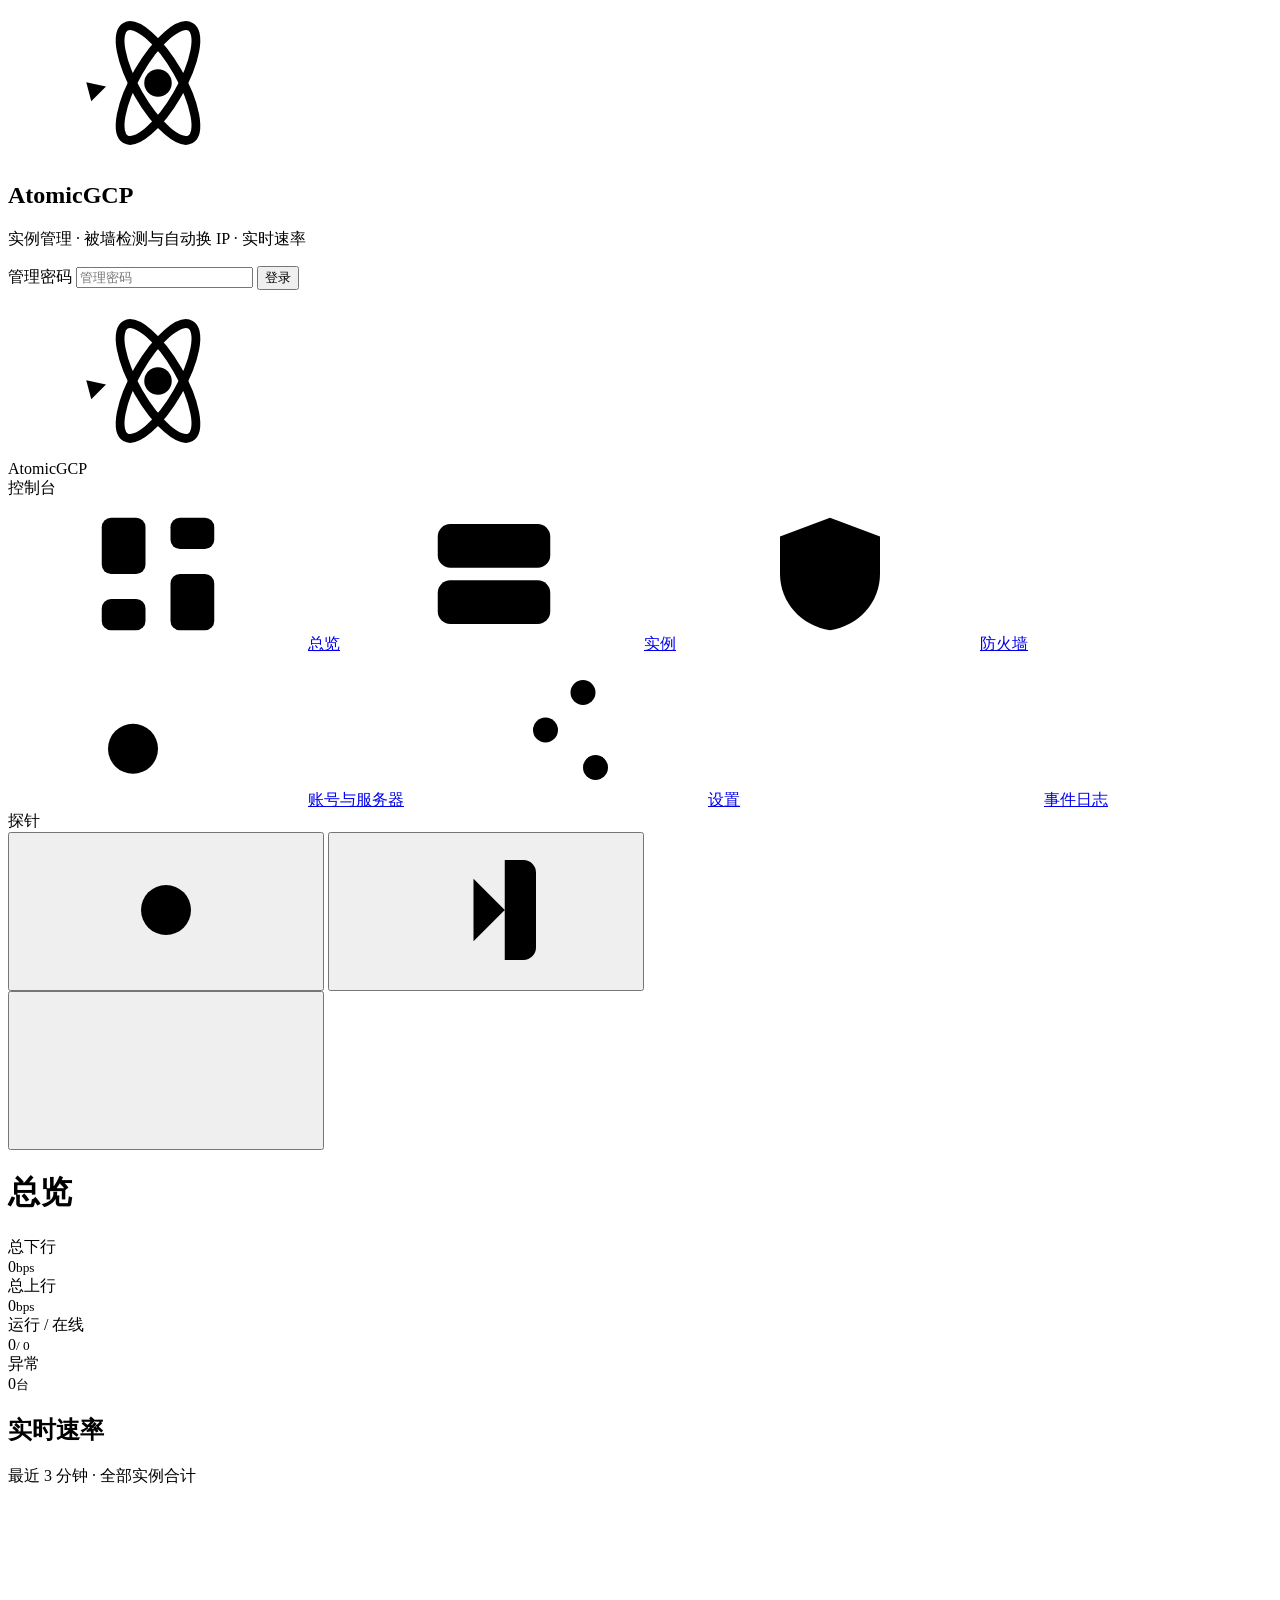
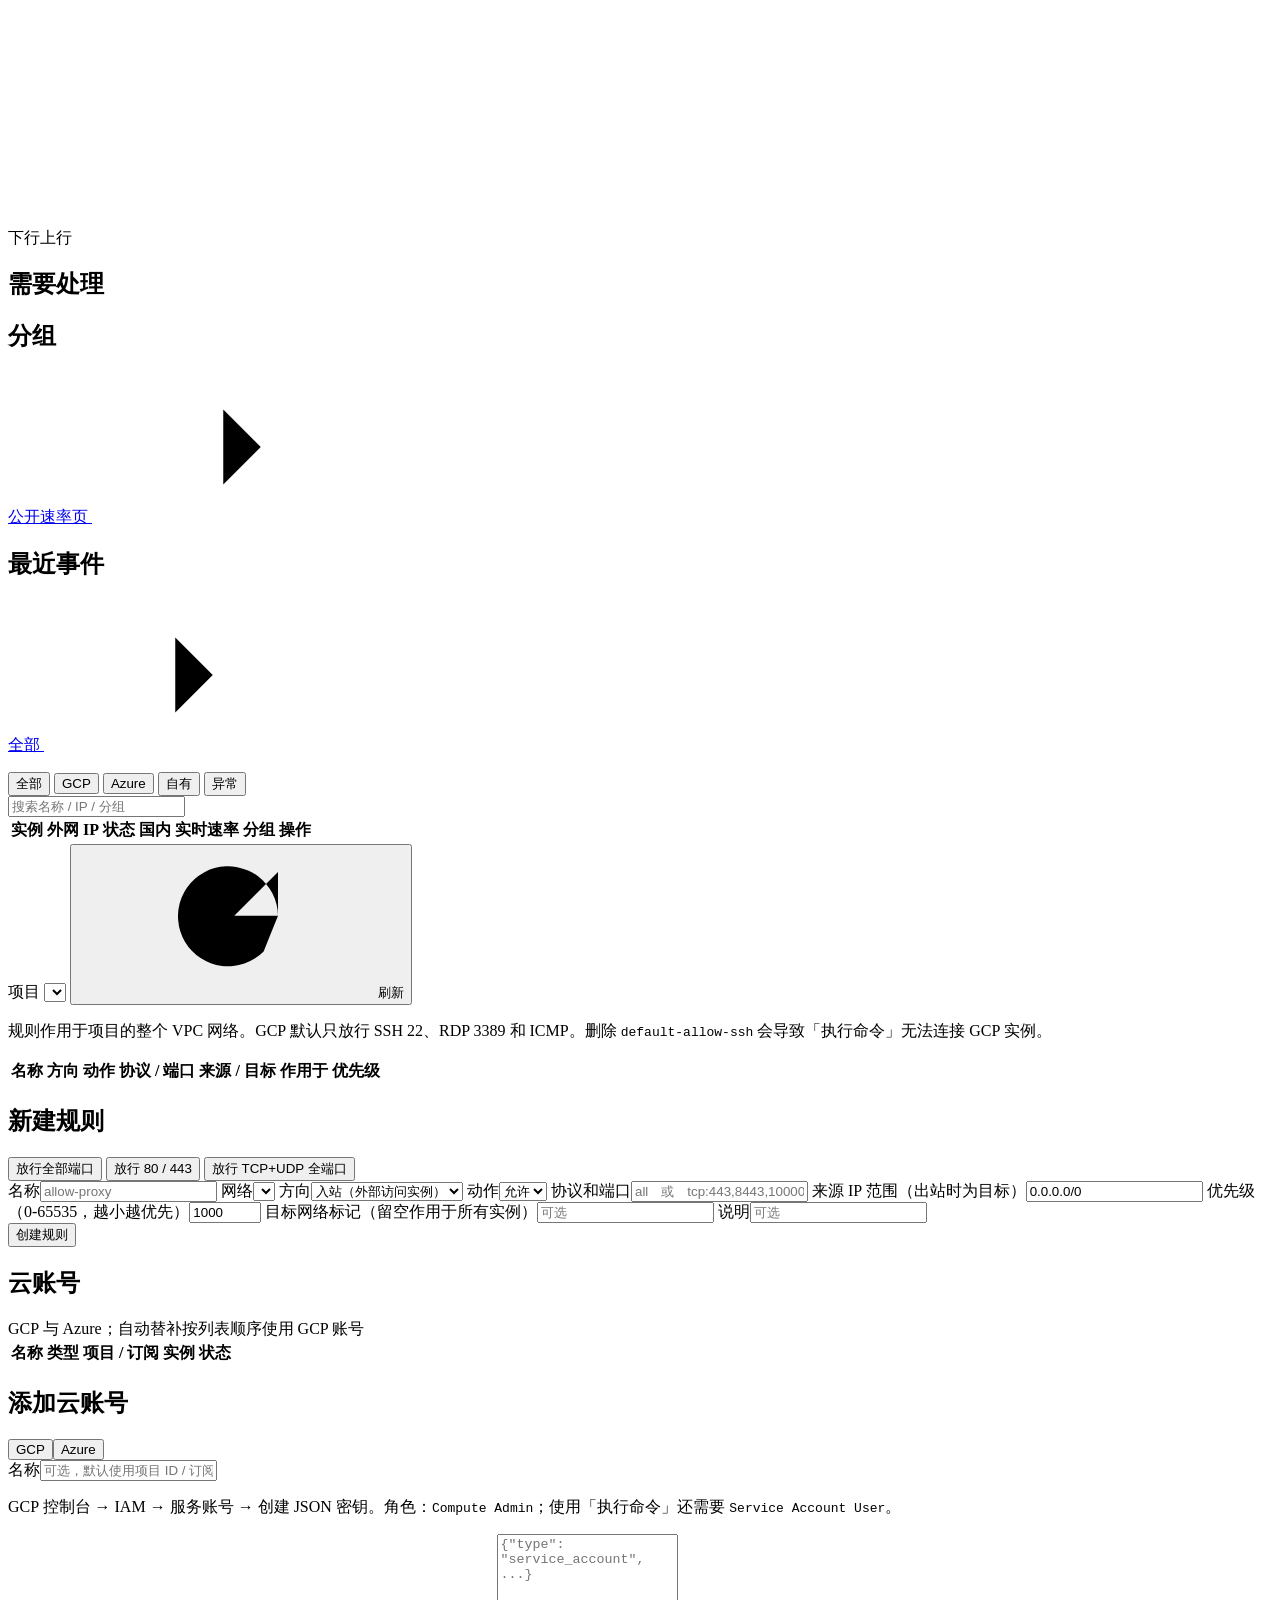
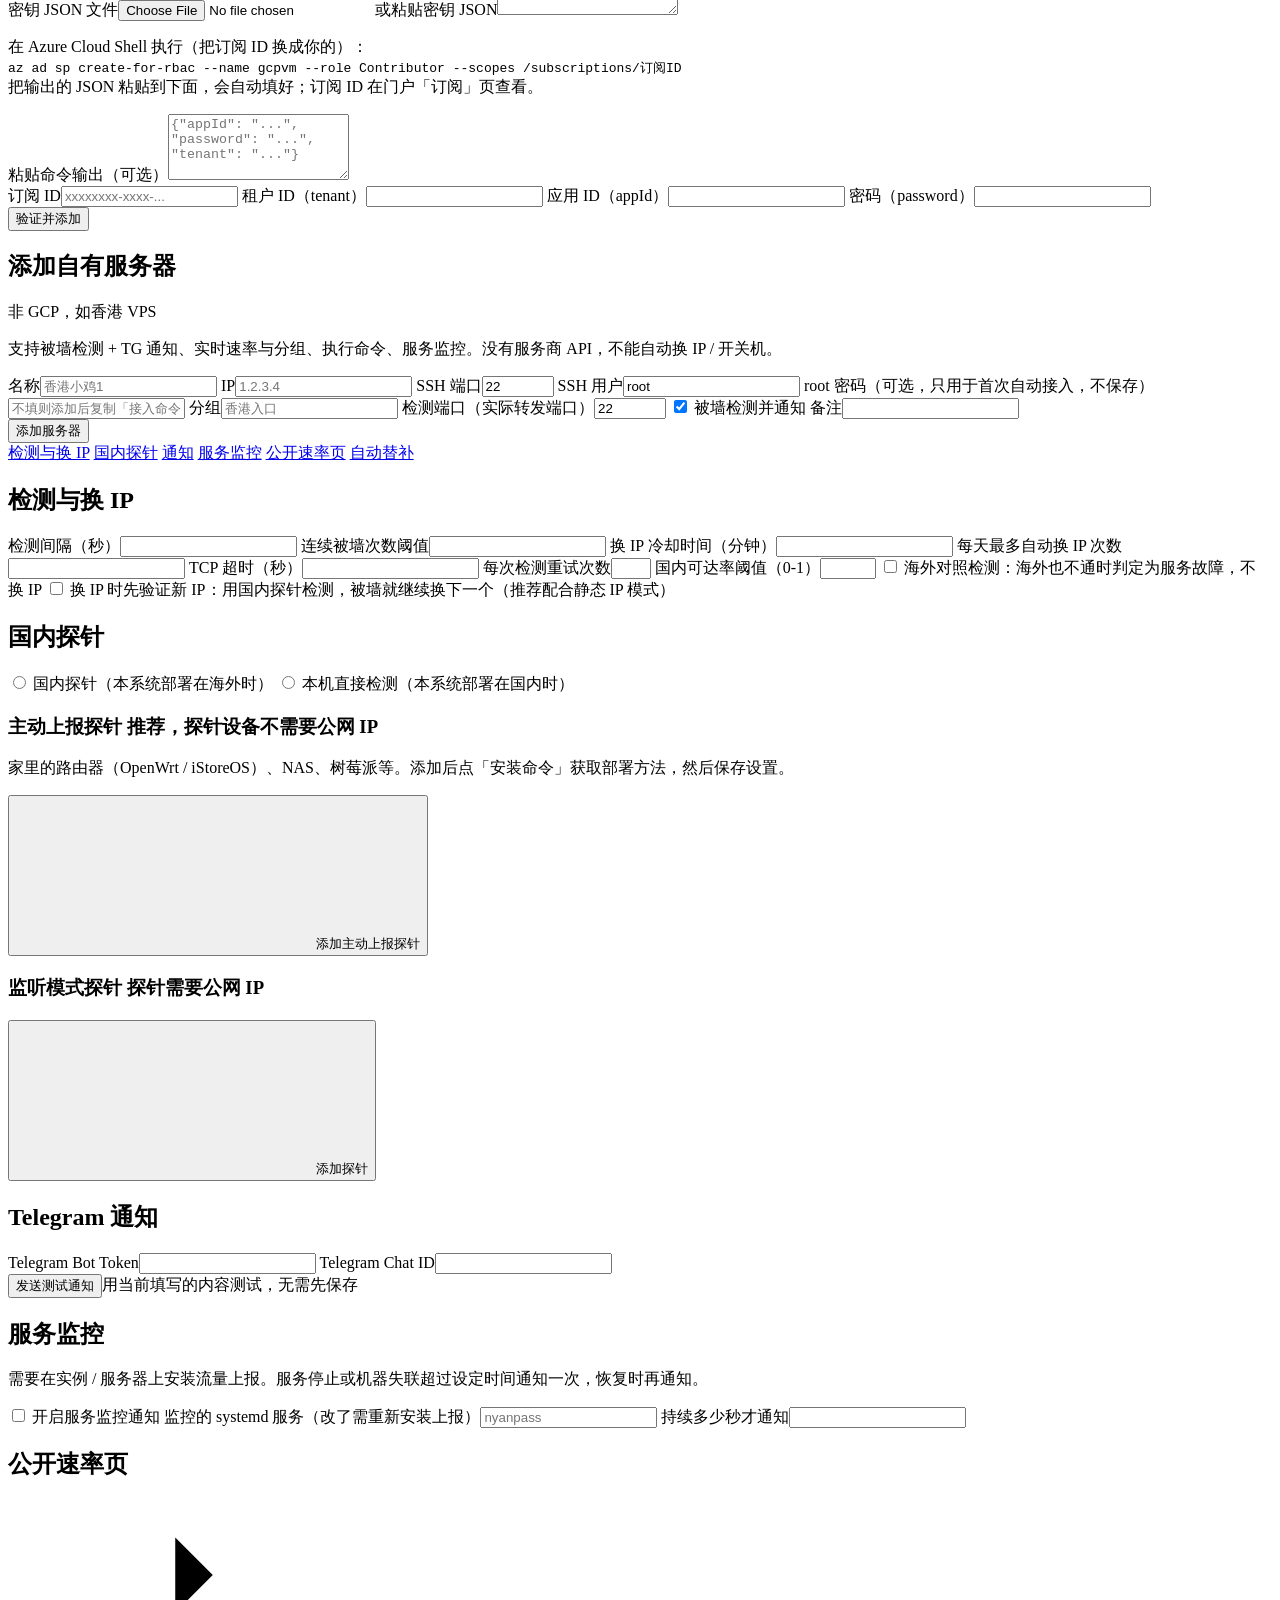
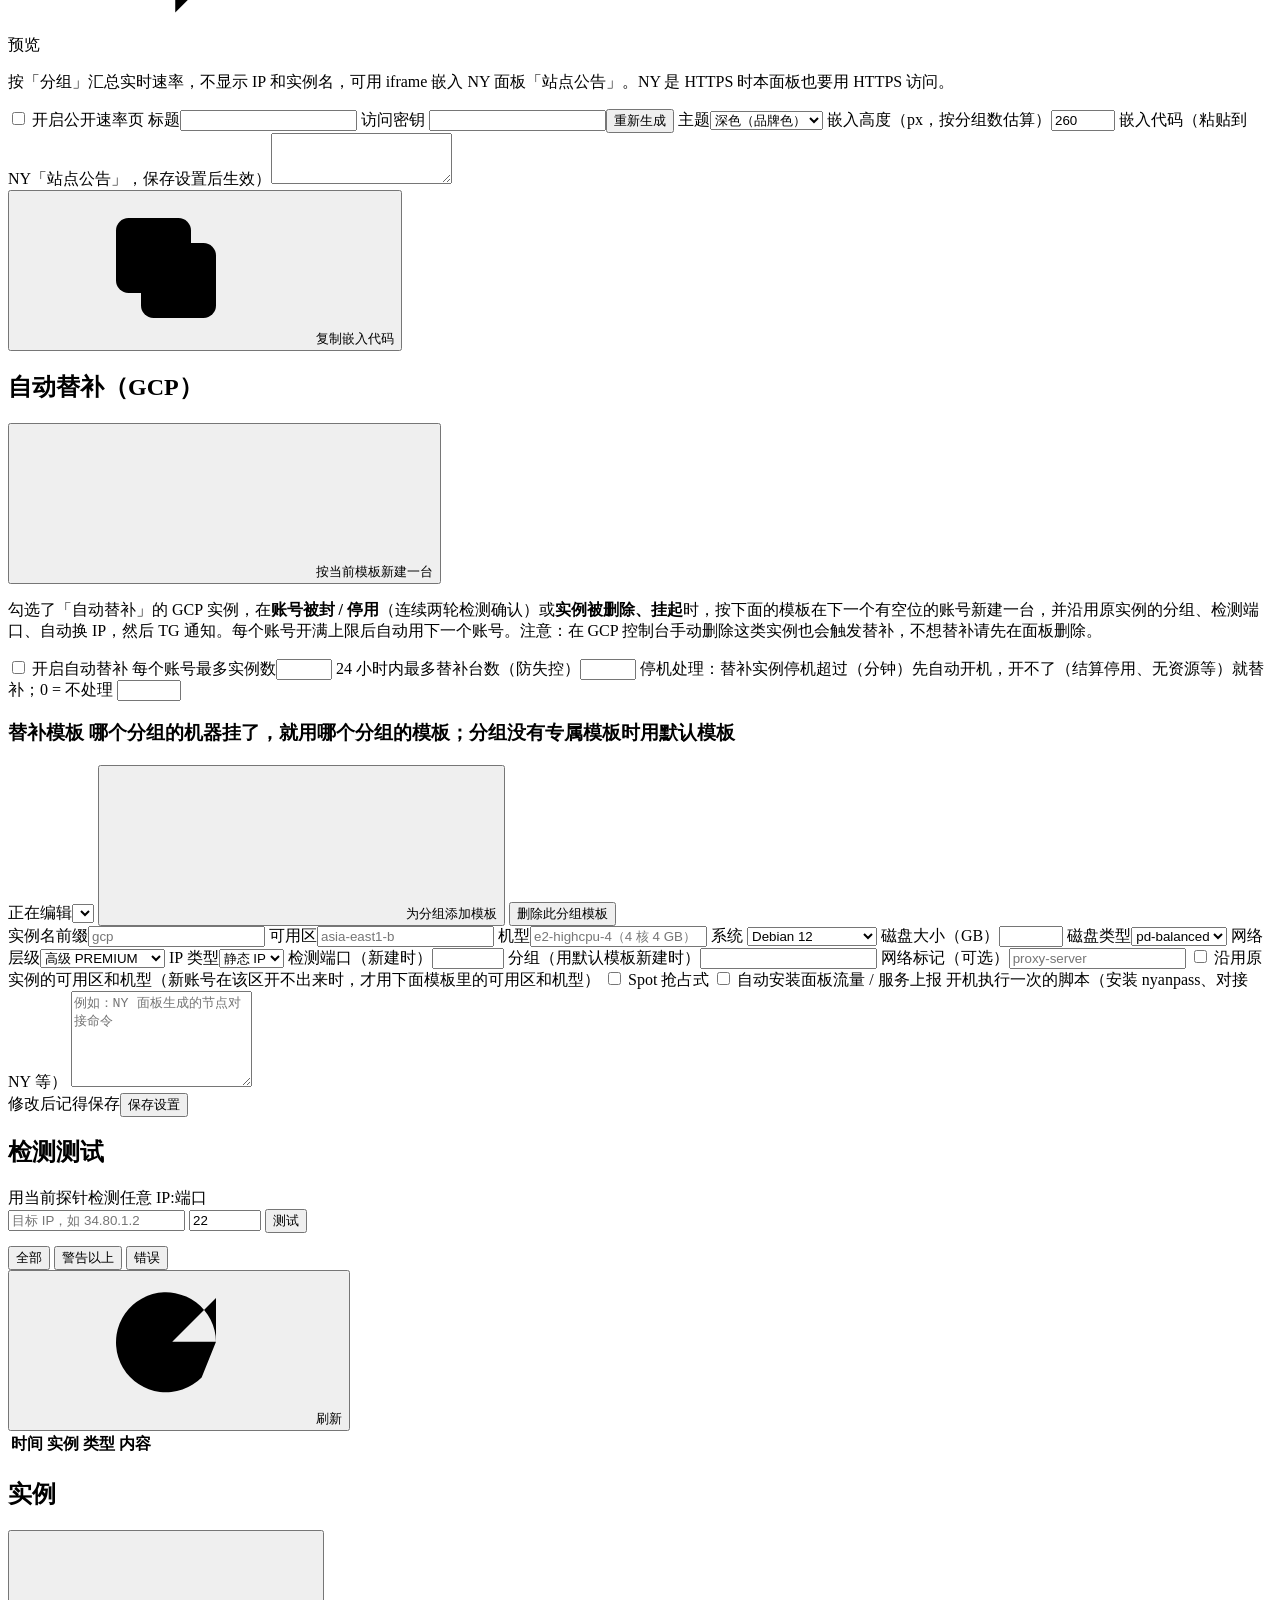
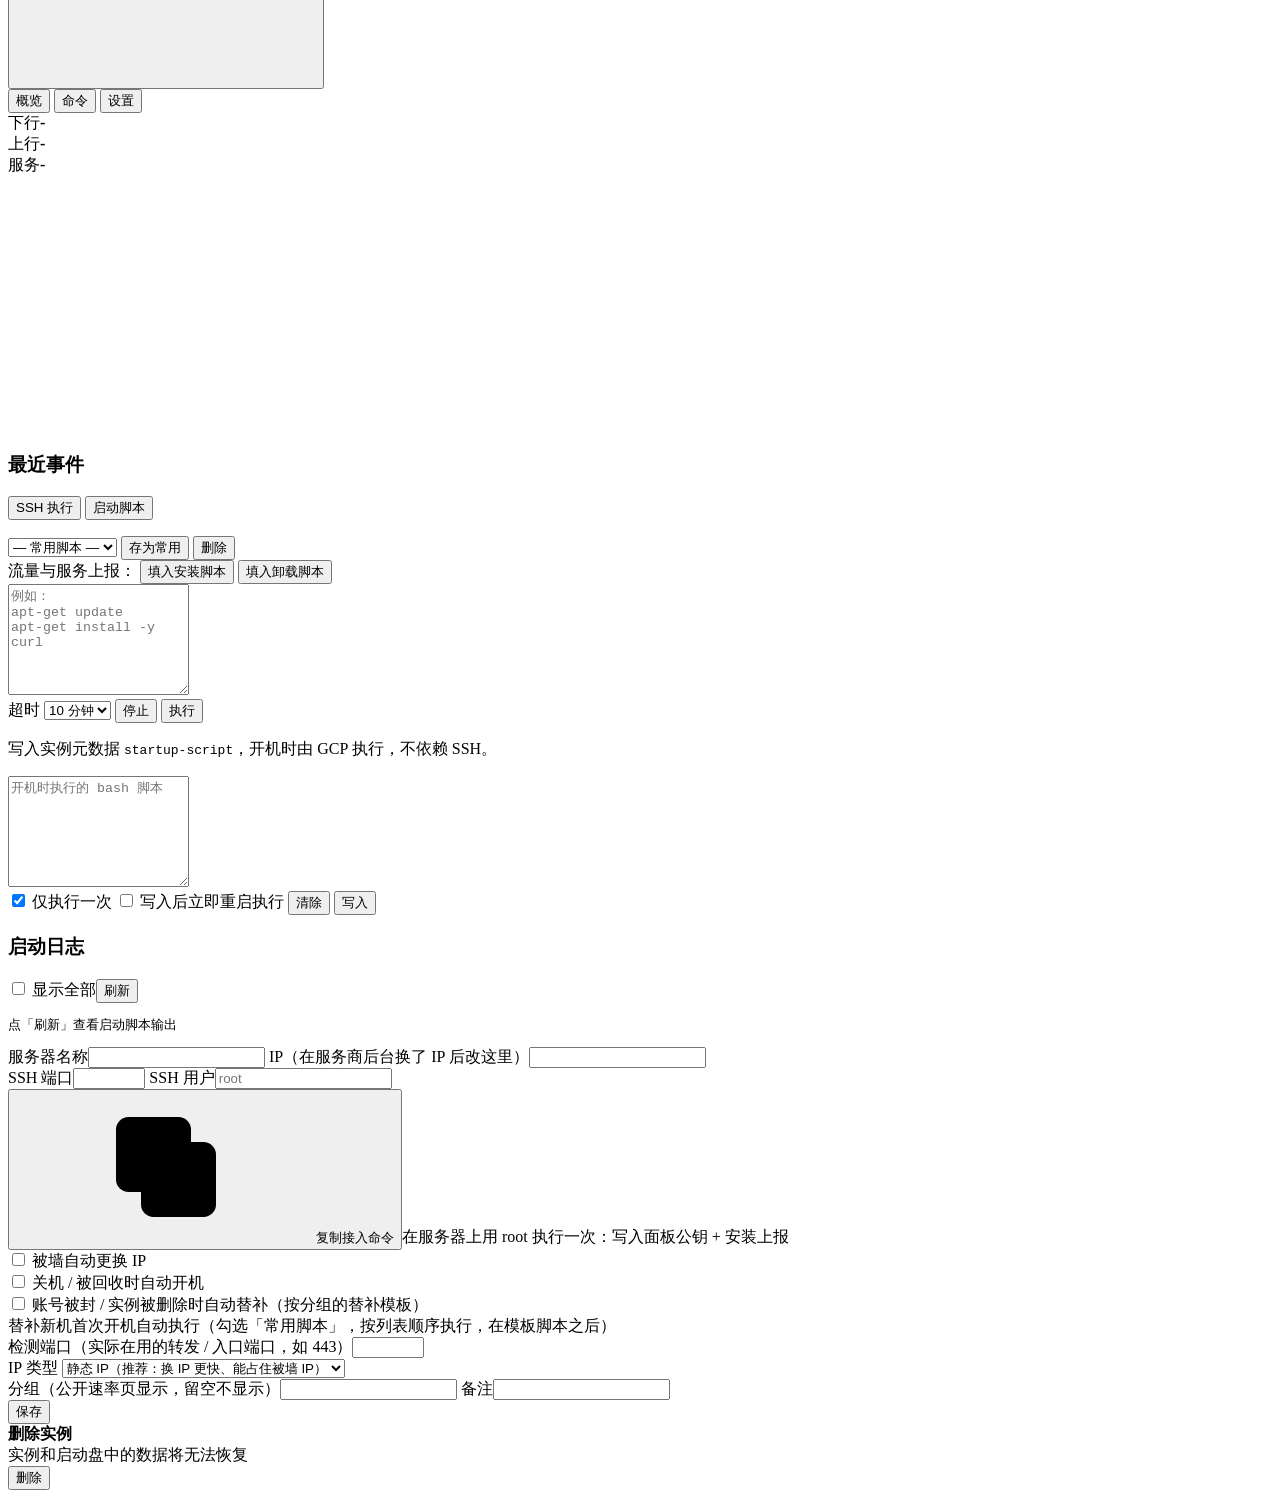
==== app/static/index.html @ 51e8eb27 "替补：实例停机超过设定时间先自动开机，开不了就替补（结算停用则判定账号停用整号替补） Co-Authored-By: Claude Opus 5.5 <noreply@anthropic.com> C" ====
<!doctype html>
<html lang="zh-CN" data-theme="dark">
<head>
<meta charset="utf-8">
<meta name="viewport" content="width=device-width, initial-scale=1">
<meta name="robots" content="noindex">
<title>AtomicGCP 控制台</title>
<link rel="stylesheet" href="/static/app.css">
</head>
<body>

<!-- 图标与品牌标识 -->
<svg width="0" height="0" style="position:absolute" aria-hidden="true">
  <defs>
    <symbol id="i-mark" viewBox="0 0 120 120">
      <g fill="none" stroke-width="7" stroke-linecap="round">
        <ellipse cx="60" cy="60" rx="52" ry="18" transform="rotate(60 60 60)" stroke="currentColor"/>
        <ellipse cx="60" cy="60" rx="52" ry="18" transform="rotate(120 60 60)" stroke="currentColor"/>
        <path d="M14.09 51.55 A52 18 0 1 1 11.13 66.16" stroke="var(--accent)"/>
      </g>
      <polygon points="2.6,59.4 18.4,62.7 6.6,74.6" fill="var(--accent)"/>
      <circle cx="60" cy="60" r="11" fill="var(--accent)"/>
    </symbol>
    <symbol id="i-overview" viewBox="0 0 24 24"><rect x="3" y="3" width="7" height="9" rx="1.5"/><rect x="14" y="3" width="7" height="5" rx="1.5"/><rect x="14" y="12" width="7" height="9" rx="1.5"/><rect x="3" y="16" width="7" height="5" rx="1.5"/></symbol>
    <symbol id="i-server" viewBox="0 0 24 24"><rect x="3" y="4" width="18" height="7" rx="2"/><rect x="3" y="13" width="18" height="7" rx="2"/><path d="M7 7.5h.01M7 16.5h.01"/></symbol>
    <symbol id="i-shield" viewBox="0 0 24 24"><path d="M12 3l8 3v6c0 4.5-3.4 8.3-8 9-4.6-.7-8-4.5-8-9V6z"/><path d="M9 12l2 2 4-4"/></symbol>
    <symbol id="i-key" viewBox="0 0 24 24"><circle cx="8" cy="15" r="4"/><path d="M11 12l9-9M17 6l3 3M14 9l2 2"/></symbol>
    <symbol id="i-sliders" viewBox="0 0 24 24"><path d="M4 6h10M18 6h2M4 12h4M12 12h8M4 18h12M20 18h0"/><circle cx="16" cy="6" r="2"/><circle cx="10" cy="12" r="2"/><circle cx="18" cy="18" r="2"/></symbol>
    <symbol id="i-list" viewBox="0 0 24 24"><path d="M8 6h13M8 12h13M8 18h13M3 6h.01M3 12h.01M3 18h.01"/></symbol>
    <symbol id="i-logout" viewBox="0 0 24 24"><path d="M15 4h3a2 2 0 012 2v12a2 2 0 01-2 2h-3M10 17l5-5-5-5M15 12H4"/></symbol>
    <symbol id="i-sun" viewBox="0 0 24 24"><circle cx="12" cy="12" r="4"/><path d="M12 2v2M12 20v2M4.9 4.9l1.4 1.4M17.7 17.7l1.4 1.4M2 12h2M20 12h2M4.9 19.1l1.4-1.4M17.7 6.3l1.4-1.4"/></symbol>
    <symbol id="i-moon" viewBox="0 0 24 24"><path d="M21 12.8A9 9 0 1111.2 3a7 7 0 009.8 9.8z"/></symbol>
    <symbol id="i-menu" viewBox="0 0 24 24"><path d="M4 6h16M4 12h16M4 18h16"/></symbol>
    <symbol id="i-x" viewBox="0 0 24 24"><path d="M6 6l12 12M18 6L6 18"/></symbol>
    <symbol id="i-plus" viewBox="0 0 24 24"><path d="M12 5v14M5 12h14"/></symbol>
    <symbol id="i-refresh" viewBox="0 0 24 24"><path d="M20 11a8 8 0 10-2.3 5.7M20 4v7h-7"/></symbol>
    <symbol id="i-radar" viewBox="0 0 24 24"><circle cx="12" cy="12" r="9"/><circle cx="12" cy="12" r="5"/><path d="M12 12l6-6"/></symbol>
    <symbol id="i-alert" viewBox="0 0 24 24"><path d="M12 3l9.5 17h-19z"/><path d="M12 10v4M12 17h.01"/></symbol>
    <symbol id="i-check" viewBox="0 0 24 24"><path d="M5 12l5 5 9-10"/></symbol>
    <symbol id="i-chevron" viewBox="0 0 24 24"><path d="M9 6l6 6-6 6"/></symbol>
    <symbol id="i-copy" viewBox="0 0 24 24"><rect x="8" y="8" width="12" height="12" rx="2"/><path d="M16 8V6a2 2 0 00-2-2H6a2 2 0 00-2 2v8a2 2 0 002 2h2"/></symbol>
  </defs>
</svg>

<!-- 登录 -->
<section id="login-view" class="login hidden">
  <form id="login-form" class="login-card">
    <svg class="login-mark" aria-hidden="true"><use href="#i-mark"/></svg>
    <h1>Atomic<span class="accent">GCP</span></h1>
    <p class="muted">实例管理 · 被墙检测与自动换 IP · 实时速率</p>
    <label class="sr-only" for="login-password">管理密码</label>
    <input id="login-password" type="password" placeholder="管理密码" autocomplete="current-password" required>
    <button class="btn primary block" type="submit">登录</button>
    <p id="login-error" class="error" role="alert"></p>
  </form>
</section>

<!-- 主界面 -->
<div id="app" class="app hidden">
  <aside class="sidebar" id="sidebar">
    <div class="brand">
      <svg class="brand-mark" aria-hidden="true"><use href="#i-mark"/></svg>
      <div><div class="brand-name">Atomic<span class="accent">GCP</span></div><div class="brand-sub">控制台</div></div>
    </div>
    <nav class="nav" aria-label="主导航">
      <a href="#/overview" data-view="overview"><svg aria-hidden="true"><use href="#i-overview"/></svg>总览</a>
      <a href="#/instances" data-view="instances"><svg aria-hidden="true"><use href="#i-server"/></svg>实例<span class="nav-badge hidden" id="nav-alerts"></span></a>
      <a href="#/firewall" data-view="firewall"><svg aria-hidden="true"><use href="#i-shield"/></svg>防火墙</a>
      <a href="#/accounts" data-view="accounts"><svg aria-hidden="true"><use href="#i-key"/></svg>账号与服务器</a>
      <a href="#/settings" data-view="settings"><svg aria-hidden="true"><use href="#i-sliders"/></svg>设置</a>
      <a href="#/events" data-view="events"><svg aria-hidden="true"><use href="#i-list"/></svg>事件日志</a>
    </nav>
    <div class="sidebar-foot">
      <div class="probe-pill" id="probe-pill" title="国内探针状态"><i></i><span>探针</span></div>
      <div class="foot-actions">
        <button class="icon-btn" id="theme-toggle" type="button" aria-label="切换深色 / 浅色"><svg aria-hidden="true"><use href="#i-sun"/></svg></button>
        <button class="icon-btn" id="logout" type="button" aria-label="退出登录"><svg aria-hidden="true"><use href="#i-logout"/></svg></button>
      </div>
    </div>
  </aside>
  <div class="scrim hidden" id="scrim"></div>

  <div class="main">
    <header class="topbar">
      <button class="icon-btn menu-btn" id="menu-btn" type="button" aria-label="打开菜单"><svg aria-hidden="true"><use href="#i-menu"/></svg></button>
      <h1 id="view-title">总览</h1>
      <div class="topbar-actions" id="topbar-actions"></div>
    </header>

    <main class="content">
      <!-- 总览 -->
      <section class="view" id="view-overview">
        <div class="kpis">
          <div class="kpi"><div class="kpi-k"><b class="dot rx"></b>总下行</div><div class="kpi-v"><span id="k-rx">0</span><small id="k-rx-u">bps</small></div></div>
          <div class="kpi"><div class="kpi-k"><b class="dot tx"></b>总上行</div><div class="kpi-v"><span id="k-tx">0</span><small id="k-tx-u">bps</small></div></div>
          <div class="kpi"><div class="kpi-k"><b class="dot ok"></b>运行 / 在线</div><div class="kpi-v"><span id="k-run">0</span><small id="k-total">/ 0</small></div></div>
          <div class="kpi"><div class="kpi-k"><b class="dot bad"></b>异常</div><div class="kpi-v"><span id="k-bad">0</span><small>台</small></div></div>
        </div>
        <div class="grid-2">
          <div class="card">
            <div class="card-head"><h2>实时速率</h2><span class="muted small">最近 3 分钟 · 全部实例合计</span></div>
            <svg class="big-chart" id="ov-chart" viewBox="0 0 600 160" preserveAspectRatio="none" aria-hidden="true"></svg>
            <div class="legend"><span class="l-rx">下行</span><span class="l-tx">上行</span></div>
          </div>
          <div class="card">
            <div class="card-head"><h2>需要处理</h2><span class="muted small" id="ov-issue-count"></span></div>
            <ul class="issues" id="ov-issues"></ul>
          </div>
        </div>
        <div class="grid-2">
          <div class="card">
            <div class="card-head"><h2>分组</h2><a class="link" href="#/settings/status">公开速率页 <svg aria-hidden="true"><use href="#i-chevron"/></svg></a></div>
            <div id="ov-groups" class="groups"></div>
          </div>
          <div class="card">
            <div class="card-head"><h2>最近事件</h2><a class="link" href="#/events">全部 <svg aria-hidden="true"><use href="#i-chevron"/></svg></a></div>
            <ul class="feed" id="ov-events"></ul>
          </div>
        </div>
      </section>

      <!-- 实例 -->
      <section class="view hidden" id="view-instances">
        <div class="toolbar">
          <div class="seg" id="inst-filter" role="tablist">
            <button type="button" data-f="all" class="on">全部</button>
            <button type="button" data-f="gcp">GCP</button>
            <button type="button" data-f="azure">Azure</button>
            <button type="button" data-f="manual">自有</button>
            <button type="button" data-f="issue">异常</button>
          </div>
          <input type="search" id="inst-search" class="search" placeholder="搜索名称 / IP / 分组" aria-label="搜索实例">
        </div>
        <div class="table-card">
          <table class="tbl" id="inst-table">
            <thead><tr><th>实例</th><th>外网 IP</th><th>状态</th><th>国内</th><th>实时速率</th><th>分组</th><th class="r">操作</th></tr></thead>
            <tbody></tbody>
          </table>
          <div class="empty hidden" id="inst-empty"></div>
        </div>
      </section>

      <!-- 防火墙 -->
      <section class="view hidden" id="view-firewall">
        <div class="toolbar">
          <label class="inline-label">项目 <select id="fw-account"></select></label>
          <button class="btn small" id="fw-refresh" type="button"><svg aria-hidden="true"><use href="#i-refresh"/></svg>刷新</button>
        </div>
        <p class="muted small">规则作用于项目的整个 VPC 网络。GCP 默认只放行 SSH 22、RDP 3389 和 ICMP。删除 <code>default-allow-ssh</code> 会导致「执行命令」无法连接 GCP 实例。</p>
        <div class="table-card">
          <table class="tbl" id="fw-table">
            <thead><tr><th>名称</th><th>方向</th><th>动作</th><th>协议 / 端口</th><th>来源 / 目标</th><th>作用于</th><th>优先级</th><th class="r"></th></tr></thead>
            <tbody></tbody>
          </table>
        </div>
        <form class="card form-grid" id="fw-form">
          <div class="card-head span2"><h2>新建规则</h2>
            <div class="chips">
              <button type="button" class="chip" data-quick="all">放行全部端口</button>
              <button type="button" class="chip" data-quick="web">放行 80 / 443</button>
              <button type="button" class="chip" data-quick="proxy">放行 TCP+UDP 全端口</button>
            </div>
          </div>
          <label>名称<input name="name" required pattern="[a-z]([a-z0-9\-]{0,61}[a-z0-9])?" title="小写字母、数字、短横线，以字母开头" placeholder="allow-proxy"></label>
          <label>网络<select name="network"></select></label>
          <label>方向<select name="direction"><option value="INGRESS">入站（外部访问实例）</option><option value="EGRESS">出站（实例访问外部）</option></select></label>
          <label>动作<select name="action"><option value="allow">允许</option><option value="deny">拒绝</option></select></label>
          <label class="span2">协议和端口<input name="rules" required placeholder="all　或　tcp:443,8443,10000-20000 udp:443　或　icmp"></label>
          <label>来源 IP 范围（出站时为目标）<input name="ranges" value="0.0.0.0/0"></label>
          <label>优先级（0-65535，越小越优先）<input name="priority" type="number" value="1000" min="0" max="65535"></label>
          <label>目标网络标记（留空作用于所有实例）<input name="target_tags" placeholder="可选"></label>
          <label>说明<input name="description" placeholder="可选"></label>
          <div class="form-actions span2"><button class="btn primary" type="submit">创建规则</button></div>
        </form>
      </section>

      <!-- 账号与服务器 -->
      <section class="view hidden" id="view-accounts">
        <div class="card">
          <div class="card-head"><h2>云账号</h2><span class="muted small">GCP 与 Azure；自动替补按列表顺序使用 GCP 账号</span></div>
          <div class="table-card flat">
            <table class="tbl" id="accounts-table"><thead><tr><th>名称</th><th>类型</th><th>项目 / 订阅</th><th>实例</th><th>状态</th><th class="r"></th></tr></thead><tbody></tbody></table>
          </div>
        </div>
        <div class="grid-2 align-start">
          <form class="card" id="account-form">
            <div class="card-head"><h2>添加云账号</h2>
              <div class="seg small-seg" id="acct-kind" role="tablist">
                <button type="button" data-k="gcp" class="on">GCP</button><button type="button" data-k="azure">Azure</button>
              </div>
            </div>
            <label>名称<input name="name" placeholder="可选，默认使用项目 ID / 订阅 ID"></label>
            <div data-kind="gcp">
              <p class="muted small">GCP 控制台 → IAM → 服务账号 → 创建 JSON 密钥。角色：<code>Compute Admin</code>；使用「执行命令」还需要 <code>Service Account User</code>。</p>
              <label>密钥 JSON 文件<input type="file" id="key-file" accept=".json,application/json"></label>
              <label>或粘贴密钥 JSON<textarea name="key" rows="5" placeholder='{"type": "service_account", ...}'></textarea></label>
            </div>
            <div data-kind="azure" class="hidden">
              <p class="muted small">在 Azure Cloud Shell 执行（把订阅 ID 换成你的）：<br><code>az ad sp create-for-rbac --name gcpvm --role Contributor --scopes /subscriptions/订阅ID</code><br>把输出的 JSON 粘贴到下面，会自动填好；订阅 ID 在门户「订阅」页查看。</p>
              <label>粘贴命令输出（可选）<textarea id="az-paste" rows="4" placeholder='{"appId": "...", "password": "...", "tenant": "..."}'></textarea></label>
              <div class="form-grid tight">
                <label>订阅 ID<input name="subscription_id" placeholder="xxxxxxxx-xxxx-..." autocomplete="off"></label>
                <label>租户 ID（tenant）<input name="tenant_id" autocomplete="off"></label>
                <label>应用 ID（appId）<input name="client_id" autocomplete="off"></label>
                <label>密码（password）<input name="client_secret" type="password" autocomplete="new-password"></label>
              </div>
            </div>
            <div class="form-actions"><button class="btn primary" type="submit">验证并添加</button></div>
          </form>
          <form class="card form-grid" id="server-form">
            <div class="card-head span2"><h2>添加自有服务器</h2><span class="muted small">非 GCP，如香港 VPS</span></div>
            <p class="muted small span2">支持被墙检测 + TG 通知、实时速率与分组、执行命令、服务监控。没有服务商 API，不能自动换 IP / 开关机。</p>
            <label>名称<input name="name" required maxlength="40" placeholder="香港小鸡1"></label>
            <label>IP<input name="ip" required placeholder="1.2.3.4"></label>
            <label>SSH 端口<input name="ssh_port" type="number" value="22" min="1" max="65535"></label>
            <label>SSH 用户<input name="ssh_user" value="root"></label>
            <label class="span2">root 密码（可选，只用于首次自动接入，不保存）<input name="password" type="password" autocomplete="new-password" placeholder="不填则添加后复制「接入命令」到服务器执行"></label>
            <label>分组<input name="grp" maxlength="40" placeholder="香港入口"></label>
            <label>检测端口（实际转发端口）<input name="check_port" type="number" value="22" min="1" max="65535"></label>
            <label class="check span2"><input type="checkbox" name="auto_ip" checked> 被墙检测并通知</label>
            <label class="span2">备注<input name="note"></label>
            <div class="form-actions span2"><button class="btn primary" type="submit">添加服务器</button></div>
          </form>
        </div>
      </section>

      <!-- 设置 -->
      <section class="view hidden" id="view-settings">
        <div class="settings-layout">
          <nav class="subnav" id="settings-nav" aria-label="设置分组">
            <a href="#/settings/detect" data-sec="detect">检测与换 IP</a>
            <a href="#/settings/probes" data-sec="probes">国内探针</a>
            <a href="#/settings/notify" data-sec="notify">通知</a>
            <a href="#/settings/monitor" data-sec="monitor">服务监控</a>
            <a href="#/settings/status" data-sec="status">公开速率页</a>
            <a href="#/settings/replace" data-sec="replace">自动替补</a>
          </nav>
          <form id="settings-form" class="settings-body">
            <div class="card form-grid sec" data-sec="detect">
              <div class="card-head span2"><h2>检测与换 IP</h2></div>
              <label>检测间隔（秒）<input type="number" name="check_interval" min="30"></label>
              <label>连续被墙次数阈值<input type="number" name="fail_threshold" min="1"></label>
              <label>换 IP 冷却时间（分钟）<input type="number" name="cooldown_minutes" min="0"></label>
              <label>每天最多自动换 IP 次数<input type="number" name="max_changes_per_day" min="0"></label>
              <label>TCP 超时（秒）<input type="number" name="tcp_timeout" step="0.5" min="1"></label>
              <label>每次检测重试次数<input type="number" name="tcp_tries" min="1" max="5"></label>
              <label>国内可达率阈值（0-1）<input type="number" name="cn_success_ratio" step="0.1" min="0" max="1"></label>
              <span></span>
              <label class="check span2"><input type="checkbox" name="control_check"> 海外对照检测：海外也不通时判定为服务故障，不换 IP</label>
              <label class="check span2"><input type="checkbox" name="verify_new_ip"> 换 IP 时先验证新 IP：用国内探针检测，被墙就继续换下一个（推荐配合静态 IP 模式）</label>
            </div>

            <div class="card sec" data-sec="probes">
              <div class="card-head"><h2>国内探针</h2></div>
              <div class="radio-row">
                <label class="radio"><input type="radio" name="detect_mode" value="agent"> 国内探针（本系统部署在海外时）</label>
                <label class="radio"><input type="radio" name="detect_mode" value="local"> 本机直接检测（本系统部署在国内时）</label>
              </div>
              <div id="probes-block">
                <h3>主动上报探针 <span class="muted small">推荐，探针设备不需要公网 IP</span></h3>
                <p class="muted small">家里的路由器（OpenWrt / iStoreOS）、NAS、树莓派等。添加后点「安装命令」获取部署方法，然后保存设置。</p>
                <div id="push-probes" class="rows"></div>
                <button type="button" class="btn small" id="add-push-probe"><svg aria-hidden="true"><use href="#i-plus"/></svg>添加主动上报探针</button>
                <pre id="push-install" class="code hidden"></pre>
                <h3>监听模式探针 <span class="muted small">探针需要公网 IP</span></h3>
                <div id="probes" class="rows"></div>
                <button type="button" class="btn small" id="add-probe"><svg aria-hidden="true"><use href="#i-plus"/></svg>添加探针</button>
              </div>
            </div>

            <div class="card form-grid sec" data-sec="notify">
              <div class="card-head span2"><h2>Telegram 通知</h2></div>
              <label>Telegram Bot Token<input name="telegram_bot_token" autocomplete="off"></label>
              <label>Telegram Chat ID<input name="telegram_chat_id" autocomplete="off"></label>
              <div class="span2 inline"><button type="button" class="btn small" id="tg-test">发送测试通知</button><span class="muted small">用当前填写的内容测试，无需先保存</span></div>
            </div>

            <div class="card form-grid sec" data-sec="monitor">
              <div class="card-head span2"><h2>服务监控</h2></div>
              <p class="muted small span2">需要在实例 / 服务器上安装流量上报。服务停止或机器失联超过设定时间通知一次，恢复时再通知。</p>
              <label class="check span2"><input type="checkbox" name="service_alert_enabled"> 开启服务监控通知</label>
              <label>监控的 systemd 服务（改了需重新安装上报）<input name="watch_service" placeholder="nyanpass"></label>
              <label>持续多少秒才通知<input name="service_alert_seconds" type="number" min="20"></label>
            </div>

            <div class="card form-grid sec" data-sec="status" id="status-panel">
              <div class="card-head span2"><h2>公开速率页</h2><a id="status-open" class="link" target="_blank" rel="noopener">预览 <svg aria-hidden="true"><use href="#i-chevron"/></svg></a></div>
              <p class="muted small span2">按「分组」汇总实时速率，不显示 IP 和实例名，可用 iframe 嵌入 NY 面板「站点公告」。NY 是 HTTPS 时本面板也要用 HTTPS 访问。</p>
              <label class="check span2"><input type="checkbox" name="status_page_enabled"> 开启公开速率页</label>
              <label>标题<input name="status_page_title" maxlength="40"></label>
              <label>访问密钥
                <span class="inline"><input name="status_page_key" class="mono" autocomplete="off" spellcheck="false"><button type="button" class="btn small" id="status-key-gen">重新生成</button></span>
              </label>
              <label>主题<select id="status-theme"><option value="dark">深色（品牌色）</option><option value="light">浅色</option><option value="auto">跟随系统</option></select></label>
              <label>嵌入高度（px，按分组数估算）<input id="status-height" type="number" value="260" min="120" max="3000"></label>
              <label class="span2">嵌入代码（粘贴到 NY「站点公告」，保存设置后生效）<textarea id="status-embed" rows="3" readonly class="mono"></textarea></label>
              <div class="span2 inline"><button type="button" class="btn small" id="status-copy"><svg aria-hidden="true"><use href="#i-copy"/></svg>复制嵌入代码</button></div>
            </div>

            <div class="card form-grid sec" data-sec="replace" id="replace-sec">
              <div class="card-head span2"><h2>自动替补（GCP）</h2><button type="button" class="btn small" id="replace-create"><svg aria-hidden="true"><use href="#i-plus"/></svg>按当前模板新建一台</button></div>
              <p class="muted small span2">勾选了「自动替补」的 GCP 实例，在<b>账号被封 / 停用</b>（连续两轮检测确认）或<b>实例被删除、挂起</b>时，按下面的模板在下一个有空位的账号新建一台，并沿用原实例的分组、检测端口、自动换 IP，然后 TG 通知。每个账号开满上限后自动用下一个账号。注意：在 GCP 控制台手动删除这类实例也会触发替补，不想替补请先在面板删除。</p>
              <label class="check span2"><input type="checkbox" name="replace_enabled"> 开启自动替补</label>
              <label>每个账号最多实例数<input type="number" name="replace_max_per_account" min="1" max="100"></label>
              <label>24 小时内最多替补台数（防失控）<input type="number" name="replace_max_per_day" min="1" max="200"></label>
              <label class="span2">停机处理：替补实例停机超过（分钟）先自动开机，开不了（结算停用、无资源等）就替补；0 = 不处理
                <input type="number" name="replace_stopped_minutes" min="0" max="1440"></label>
              <h3 class="span2">替补模板 <span class="muted small">哪个分组的机器挂了，就用哪个分组的模板；分组没有专属模板时用默认模板</span></h3>
              <div class="span2 tpl-bar">
                <label>正在编辑<select id="tpl-group"></select></label>
                <button type="button" class="btn small" id="tpl-add"><svg aria-hidden="true"><use href="#i-plus"/></svg>为分组添加模板</button>
                <button type="button" class="btn small ghost danger hidden" id="tpl-del">删除此分组模板</button>
              </div>
              <label>实例名前缀<input data-t="name_prefix" placeholder="gcp"></label>
              <label>可用区<input data-t="zone" placeholder="asia-east1-b"></label>
              <label>机型<input data-t="machine_type" placeholder="e2-highcpu-4（4 核 4 GB）"></label>
              <label>系统
                <select data-t="image"><option value="debian-12">Debian 12</option><option value="debian-13">Debian 13</option><option value="ubuntu-2404">Ubuntu 24.04 LTS</option><option value="ubuntu-2204">Ubuntu 22.04 LTS</option><option value="rocky-9">Rocky Linux 9</option><option value="alma-9">AlmaLinux 9</option></select>
              </label>
              <label>磁盘大小（GB）<input type="number" data-t="disk_size_gb" min="10" max="2000"></label>
              <label>磁盘类型<select data-t="disk_type"><option value="pd-balanced">pd-balanced</option><option value="pd-standard">pd-standard</option><option value="pd-ssd">pd-ssd</option></select></label>
              <label>网络层级<select data-t="network_tier"><option value="PREMIUM">高级 PREMIUM</option><option value="STANDARD">标准 STANDARD</option></select></label>
              <label>IP 类型<select data-t="ip_mode"><option value="static">静态 IP</option><option value="ephemeral">临时 IP</option></select></label>
              <label>检测端口（新建时）<input type="number" data-t="check_port" min="1" max="65535"></label>
              <label id="tpl-grp-field">分组（用默认模板新建时）<input data-t="grp" maxlength="40"></label>
              <label class="span2">网络标记（可选）<input data-t="tags" placeholder="proxy-server"></label>
              <label class="check span2"><input type="checkbox" data-t="follow_original"> 沿用原实例的可用区和机型（新账号在该区开不出来时，才用下面模板里的可用区和机型）</label>
              <label class="check span2"><input type="checkbox" data-t="spot"> Spot 抢占式</label>
              <label class="check span2"><input type="checkbox" data-t="install_agent"> 自动安装面板流量 / 服务上报</label>
              <label class="span2">开机执行一次的脚本（安装 nyanpass、对接 NY 等）
                <textarea data-t="startup_script" rows="6" spellcheck="false" class="mono" placeholder="例如：NY 面板生成的节点对接命令"></textarea>
              </label>
            </div>

            <div class="savebar"><span class="muted small" id="save-hint">修改后记得保存</span><button class="btn primary" type="submit">保存设置</button></div>
          </form>
        </div>
        <form class="card sec-extra" id="probe-test-form" data-sec="probes">
          <div class="card-head"><h2>检测测试</h2><span class="muted small">用当前探针检测任意 IP:端口</span></div>
          <div class="inline">
            <input name="host" placeholder="目标 IP，如 34.80.1.2" required>
            <input name="port" type="number" value="22" min="1" max="65535" class="w-port">
            <button class="btn" type="submit">测试</button>
          </div>
          <pre id="probe-test-result" class="code hidden"></pre>
        </form>
      </section>

      <!-- 事件日志 -->
      <section class="view hidden" id="view-events">
        <div class="toolbar">
          <div class="seg" id="ev-filter">
            <button type="button" data-f="all" class="on">全部</button>
            <button type="button" data-f="warn">警告以上</button>
            <button type="button" data-f="error">错误</button>
          </div>
          <button class="btn small" id="btn-events-refresh" type="button"><svg aria-hidden="true"><use href="#i-refresh"/></svg>刷新</button>
        </div>
        <div class="table-card">
          <table class="tbl" id="events-table"><thead><tr><th class="w-time">时间</th><th class="w-inst">实例</th><th class="w-type">类型</th><th>内容</th></tr></thead><tbody></tbody></table>
        </div>
      </section>
    </main>
  </div>
</div>

<!-- 实例详情抽屉 -->
<aside class="drawer" id="drawer" aria-hidden="true">
  <div class="drawer-head">
    <div class="drawer-title">
      <h2 id="d-name">实例</h2>
      <div class="d-sub"><span class="ip mono" id="d-ip" data-copy=""></span><span id="d-badges"></span></div>
    </div>
    <button class="icon-btn" id="drawer-close" type="button" aria-label="关闭"><svg aria-hidden="true"><use href="#i-x"/></svg></button>
  </div>
  <div class="tabs" role="tablist">
    <button type="button" data-tab="info" class="on">概览</button>
    <button type="button" data-tab="exec">命令</button>
    <button type="button" data-tab="config">设置</button>
  </div>
  <div class="drawer-body">
    <!-- 概览 -->
    <div class="dtab" data-tab="info">
      <div class="actions-row" id="d-actions"></div>
      <div class="mini-kpis">
        <div><span class="muted small">下行</span><b id="d-rx">-</b></div>
        <div><span class="muted small">上行</span><b id="d-tx">-</b></div>
        <div><span class="muted small">服务</span><b id="d-svc">-</b></div>
      </div>
      <svg class="big-chart small-chart" id="d-chart" viewBox="0 0 600 120" preserveAspectRatio="none" aria-hidden="true"></svg>
      <dl class="kv" id="d-kv"></dl>
      <h3>最近事件</h3>
      <ul class="feed" id="d-events"></ul>
    </div>

    <!-- 命令 -->
    <div class="dtab hidden" data-tab="exec">
      <div class="subtabs" id="exec-subtabs">
        <button type="button" data-sub="ssh" class="on">SSH 执行</button>
        <button type="button" data-sub="startup" id="sub-startup-btn">启动脚本</button>
      </div>
      <div id="sub-ssh">
        <p class="muted small" id="exec-note"></p>
        <div class="inline">
          <select id="exec-preset" aria-label="常用脚本"><option value="">— 常用脚本 —</option></select>
          <button type="button" class="btn small" id="preset-save">存为常用</button>
          <button type="button" class="btn small ghost danger" id="preset-del">删除</button>
        </div>
        <div class="inline wrap">
          <span class="muted small">流量与服务上报：</span>
          <button type="button" class="btn small" id="traffic-install">填入安装脚本</button>
          <button type="button" class="btn small ghost" id="traffic-uninstall">填入卸载脚本</button>
        </div>
        <textarea id="exec-script" rows="7" spellcheck="false" class="mono" placeholder="例如：&#10;apt-get update&#10;apt-get install -y curl"></textarea>
        <div class="inline wrap">
          <label class="inline-label">超时
            <select id="exec-timeout"><option value="120">2 分钟</option><option value="600" selected>10 分钟</option><option value="1800">30 分钟</option><option value="3600">60 分钟</option></select>
          </label>
          <span class="spacer"></span>
          <span id="exec-status" class="muted small"></span>
          <button type="button" class="btn small danger hidden" id="exec-stop">停止</button>
          <button type="button" class="btn primary" id="exec-run">执行</button>
        </div>
        <pre id="exec-output" class="terminal hidden"></pre>
      </div>
      <div id="sub-startup" class="hidden">
        <p class="muted small">写入实例元数据 <code>startup-script</code>，开机时由 GCP 执行，不依赖 SSH。</p>
        <textarea id="startup-script" rows="7" spellcheck="false" class="mono" placeholder="开机时执行的 bash 脚本"></textarea>
        <div class="inline wrap">
          <label class="check"><input type="checkbox" id="startup-once" checked> 仅执行一次</label>
          <label class="check"><input type="checkbox" id="startup-reboot"> 写入后立即重启执行</label>
          <span class="spacer"></span>
          <button type="button" class="btn small ghost danger" id="startup-clear">清除</button>
          <button type="button" class="btn primary" id="startup-save">写入</button>
        </div>
        <div class="inline wrap"><h3 class="m0">启动日志</h3><span class="spacer"></span><label class="check"><input type="checkbox" id="serial-all"> 显示全部</label><button type="button" class="btn small" id="serial-refresh">刷新</button></div>
        <pre id="serial-output" class="terminal">点「刷新」查看启动脚本输出</pre>
      </div>
    </div>

    <!-- 设置 -->
    <form class="dtab hidden" data-tab="config" id="inst-form">
      <div id="manual-fields" class="hidden">
        <label>服务器名称<input name="m_name" maxlength="40"></label>
        <label>IP（在服务商后台换了 IP 后改这里）<input name="m_ip"></label>
        <div class="form-grid tight">
          <label>SSH 端口<input name="m_ssh_port" type="number" min="1" max="65535"></label>
          <label>SSH 用户<input name="m_ssh_user" placeholder="root"></label>
        </div>
        <div class="inline wrap"><button type="button" class="btn small" id="m-bootstrap"><svg aria-hidden="true"><use href="#i-copy"/></svg>复制接入命令</button><span class="muted small">在服务器上用 root 执行一次：写入面板公钥 + 安装上报</span></div>
      </div>
      <label class="check"><input type="checkbox" name="auto_ip"> <span id="auto-ip-label">被墙自动更换 IP</span></label>
      <div id="gcp-fields"><label class="check"><input type="checkbox" name="auto_start"> 关机 / 被回收时自动开机</label></div>
      <div id="replace-field">
        <label class="check"><input type="checkbox" name="auto_replace"> 账号被封 / 实例被删除时自动替补（按分组的替补模板）</label>
        <div class="boot-box">
          <div class="muted small">替补新机首次开机自动执行（勾选「常用脚本」，按列表顺序执行，在模板脚本之后）</div>
          <div id="boot-scripts" class="checklist"></div>
        </div>
      </div>
      <label>检测端口（实际在用的转发 / 入口端口，如 443）<input type="number" name="check_port" min="1" max="65535"></label>
      <div id="gcp-fields-2">
        <label id="ipmode-field">IP 类型
          <select name="ip_mode">
            <option value="static">静态 IP（推荐：换 IP 更快、能占住被墙 IP）</option>
            <option value="ephemeral">临时 IP</option>
          </select>
        </label>
      </div>
      <label>分组（公开速率页显示，留空不显示）<input name="grp" maxlength="40"></label>
      <label>备注<input name="note"></label>
      <div class="form-actions"><button class="btn primary" type="submit">保存</button></div>
      <div class="danger-zone">
        <div><b id="danger-title">删除实例</b><div class="muted small" id="danger-desc">实例和启动盘中的数据将无法恢复</div></div>
        <button class="btn danger" type="button" id="inst-delete">删除</button>
      </div>
    </form>
  </div>
</aside>

<!-- 新建实例 -->
<dialog id="create-dialog" class="wide">
  <form id="create-form">
    <div class="dialog-head"><h2>新建实例</h2><button class="icon-btn" type="button" id="create-close" aria-label="关闭"><svg aria-hidden="true"><use href="#i-x"/></svg></button></div>
    <div class="form-grid">
      <label>账号 / 项目<select name="account"></select></label>
      <label>实例名称<input name="name" required pattern="[a-z]([a-z0-9\-]{0,61}[a-z0-9])?" title="小写字母、数字、短横线，以字母开头"></label>
      <label>区域 / 可用区<select name="zone" required></select></label>
      <label>机型<select name="machine_type" required><option value="">先选择可用区</option></select></label>
      <label>系统<select name="image"></select></label>
      <label>磁盘大小（GB）<input name="disk_size_gb" type="number" min="10" max="2000" value="20"></label>
      <label>磁盘类型<select name="disk_type"></select></label>
      <label id="tier-field">网络层级
        <select name="network_tier"><option value="PREMIUM">高级（国内连接通常更好）</option><option value="STANDARD">标准（另一套 IP 池，流量更便宜）</option></select>
      </label>
      <label class="check span2"><input type="checkbox" name="spot"> Spot 抢占式（便宜 60-90%，可能被回收，建议开启自动开机）</label>
      <h3 class="span2">面板设置</h3>
      <label class="check"><input type="checkbox" name="auto_ip" checked> 被墙自动更换 IP</label>
      <label class="check"><input type="checkbox" name="auto_start"> 关机 / 被回收时自动开机</label>
      <label>检测端口<input name="check_port" type="number" min="1" max="65535" value="22"></label>
      <label id="tags-field">网络标记（可选）<input name="tags" placeholder="proxy-server"></label>
      <label class="span2">备注（可选）<input name="note"></label>
      <label class="span2">开机后执行一次的脚本（可选）
        <select id="create-preset"><option value="">— 从常用脚本填入 —</option></select>
        <textarea name="startup_script" rows="4" spellcheck="false" class="mono" placeholder="例如：NY 对接命令"></textarea>
      </label>
    </div>
    <p class="muted small" id="create-note">面板 SSH 公钥会在创建时写入，建好即可执行命令。不附加服务账号。</p>
    <div class="form-actions"><span id="create-hint" class="muted small"></span><span class="spacer"></span><button class="btn primary" type="submit">创建实例</button></div>
  </form>
</dialog>

<div id="toast" role="status" aria-live="polite"></div>
<script src="/static/app.js"></script>
</body>
</html>
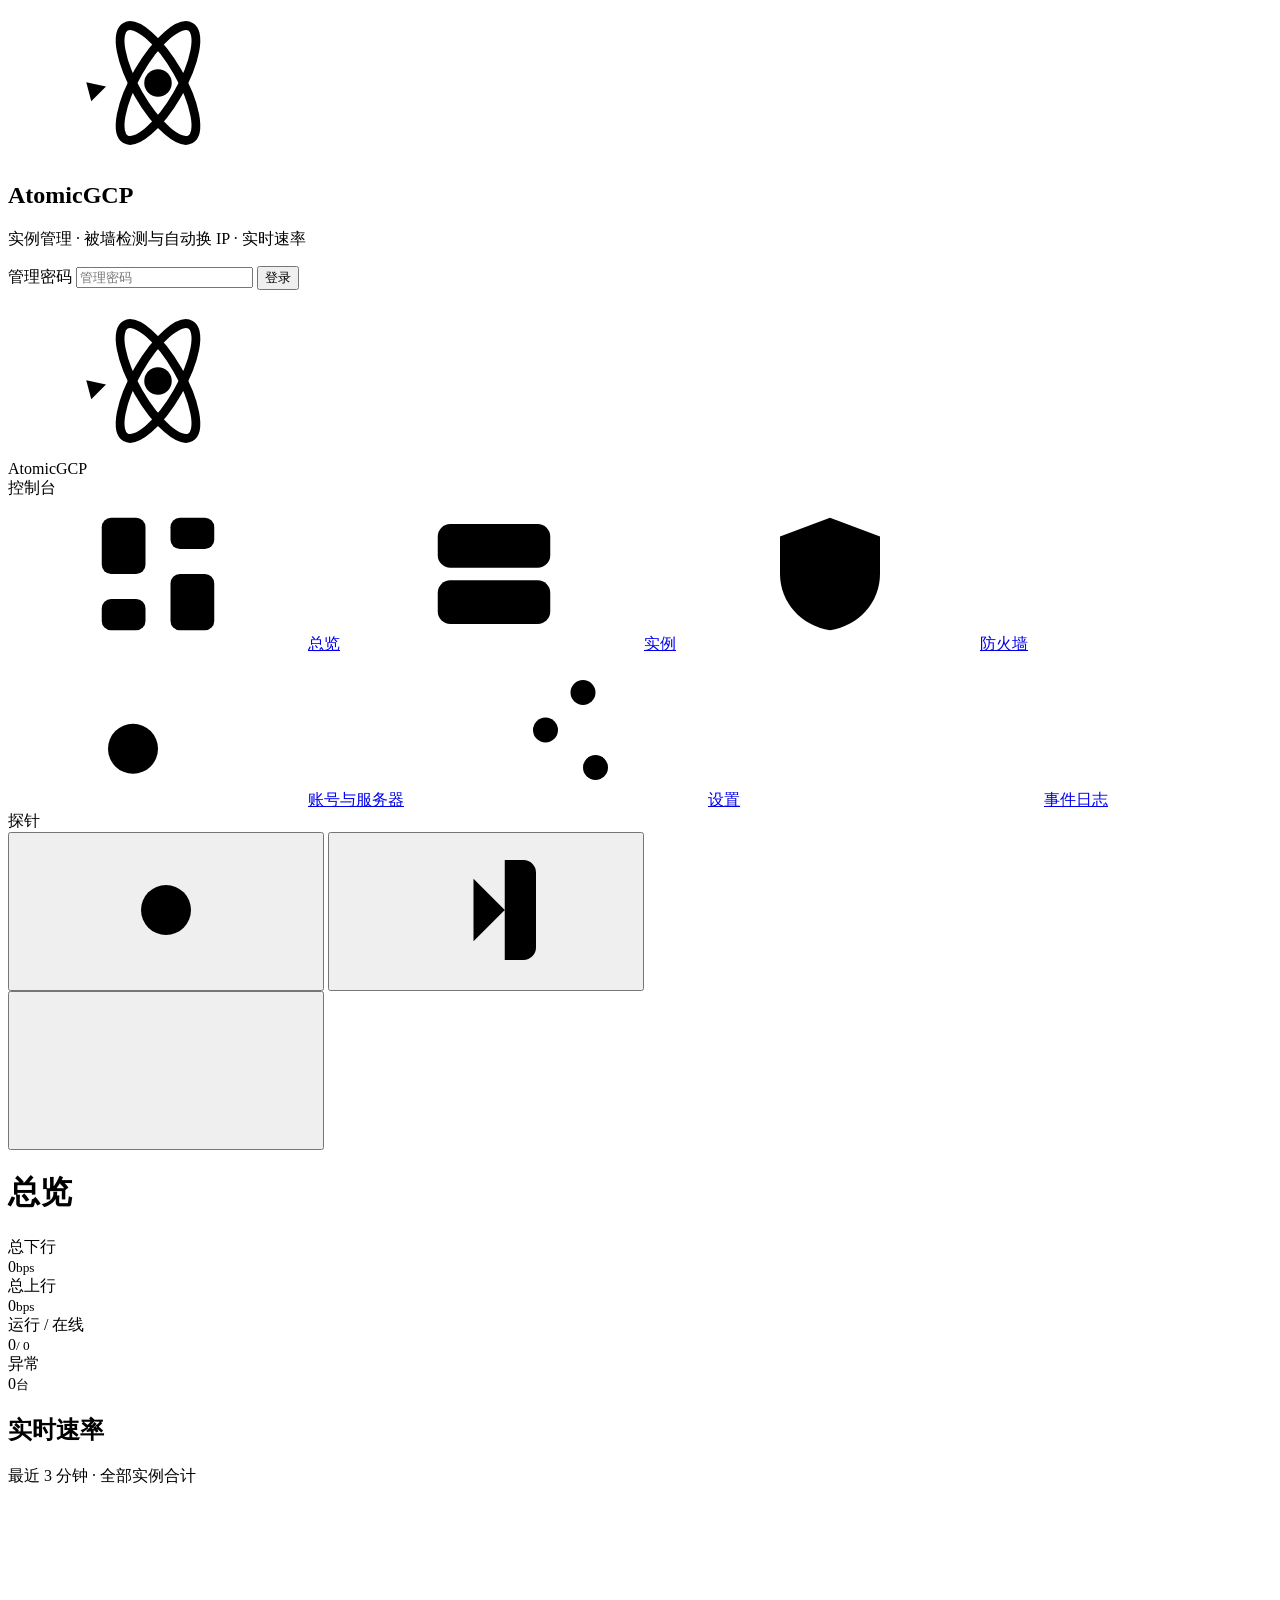
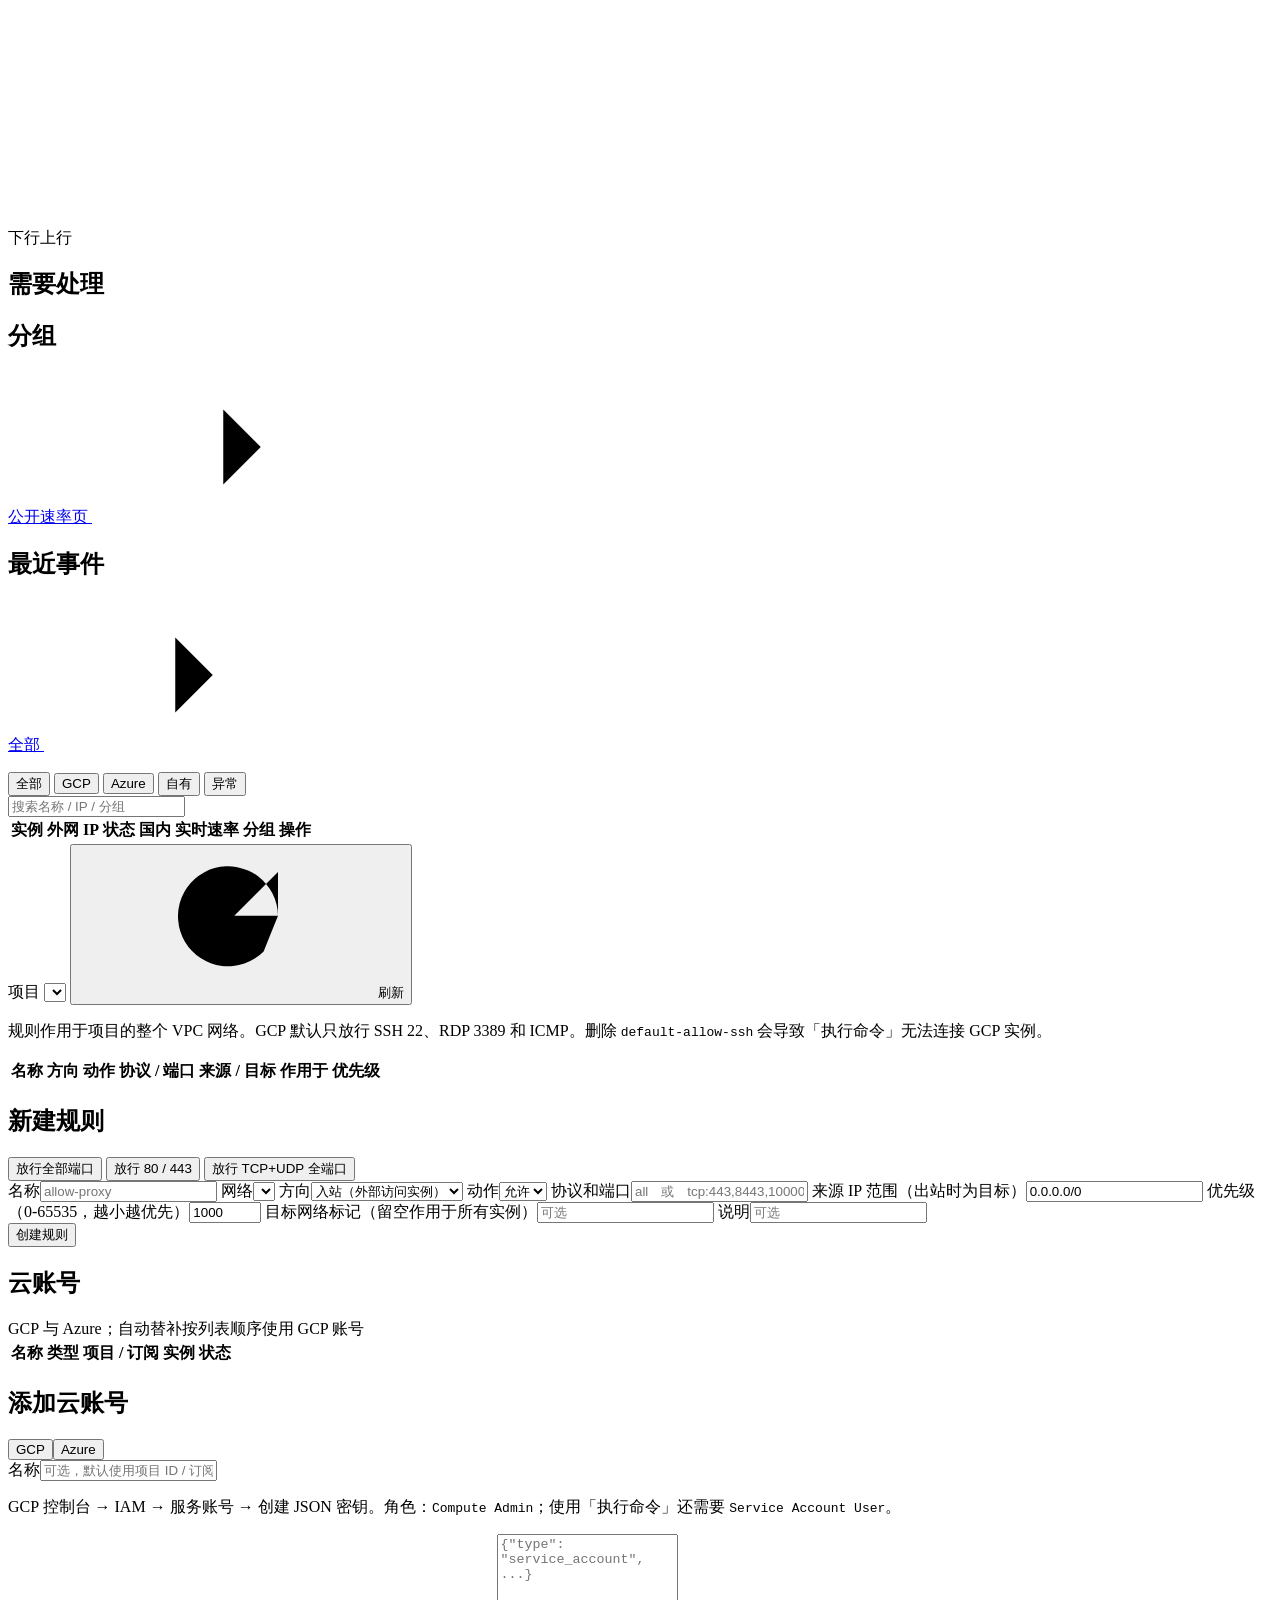
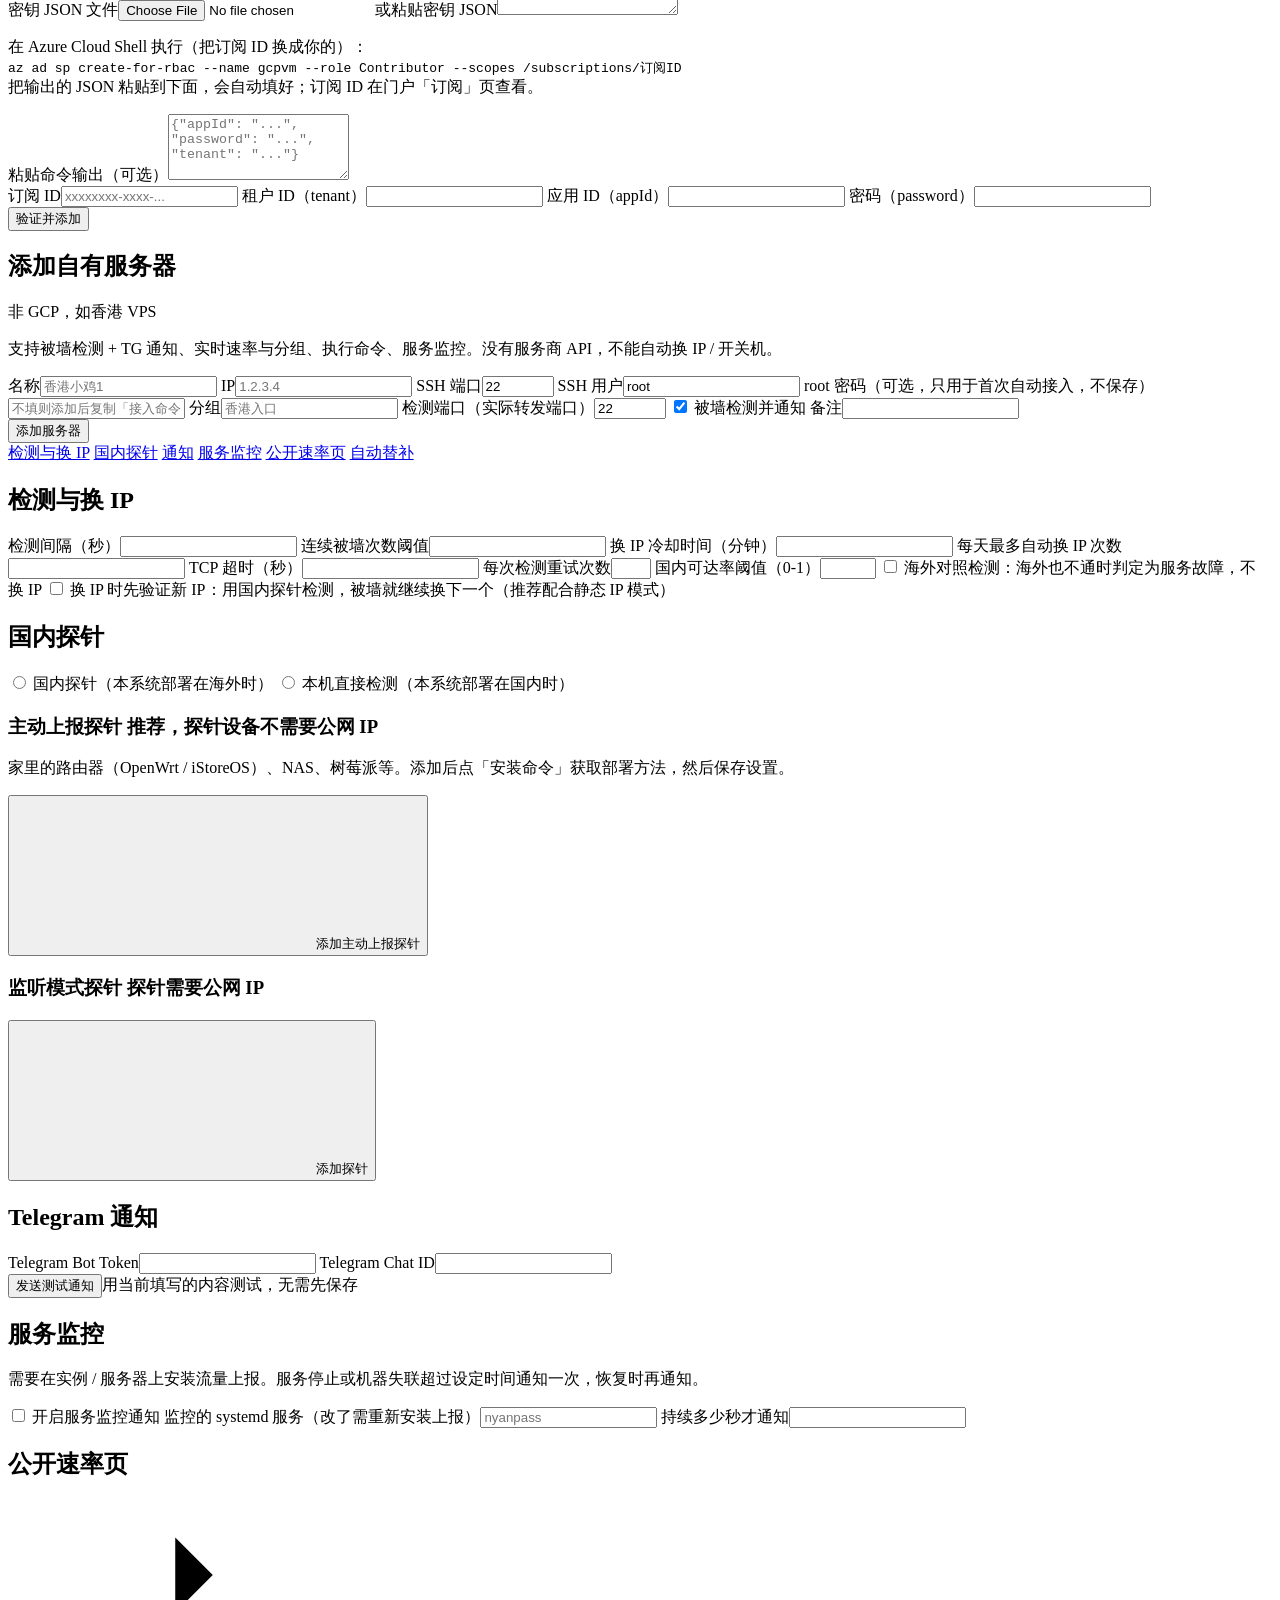
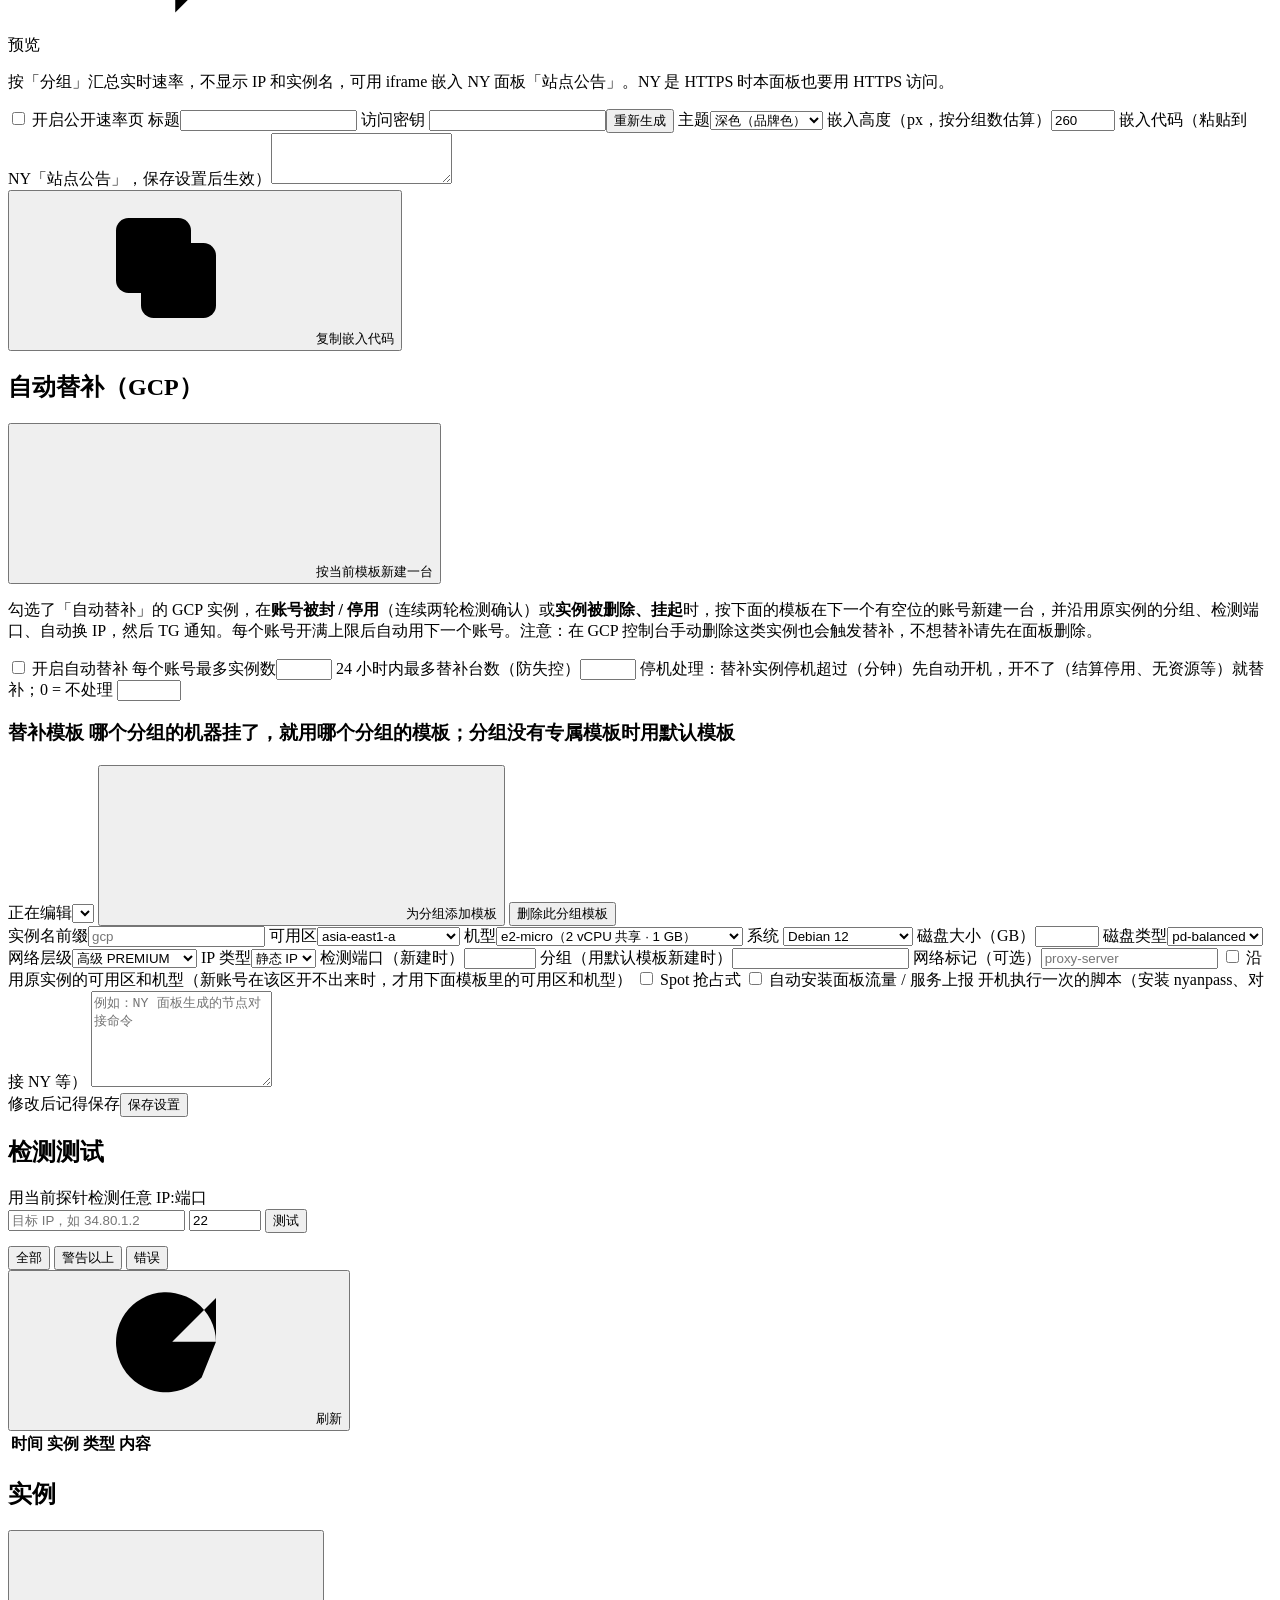
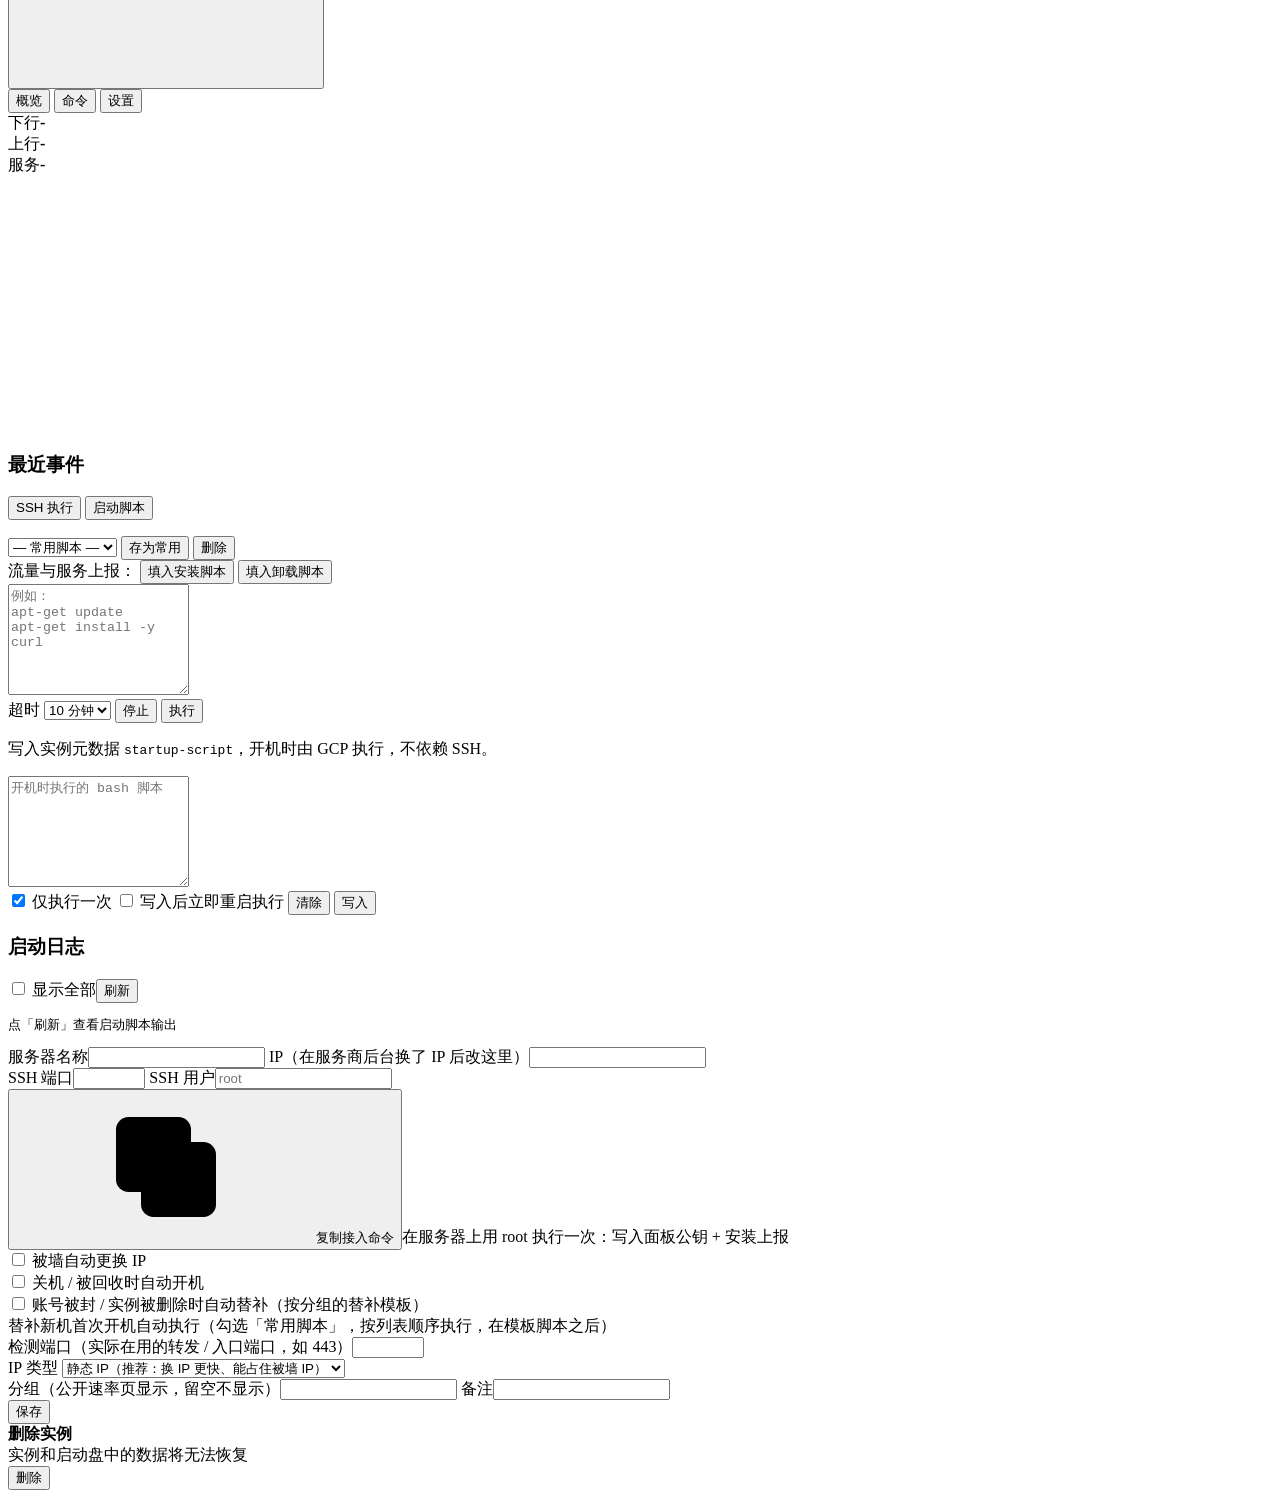
==== commit 5de75504: "替补模板：可用区和机型改为下拉选择 Co-Authored-By: Claude Opus 5.5 <noreply@anthropic.com> Claude-Session: https://cl" ====
--- a/app/static/index.html
+++ b/app/static/index.html
@@ -312,8 +312,8 @@
                 <button type="button" class="btn small ghost danger hidden" id="tpl-del">删除此分组模板</button>
               </div>
               <label>实例名前缀<input data-t="name_prefix" placeholder="gcp"></label>
-              <label>可用区<input data-t="zone" placeholder="asia-east1-b"></label>
-              <label>机型<input data-t="machine_type" placeholder="e2-highcpu-4（4 核 4 GB）"></label>
+              <label>可用区<select data-t="zone"><optgroup label="台湾 彰化（asia-east1）"><option value="asia-east1-a">asia-east1-a</option><option value="asia-east1-b">asia-east1-b</option><option value="asia-east1-c">asia-east1-c</option></optgroup><optgroup label="香港（asia-east2）"><option value="asia-east2-a">asia-east2-a</option><option value="asia-east2-b">asia-east2-b</option><option value="asia-east2-c">asia-east2-c</option></optgroup><optgroup label="新加坡（asia-southeast1）"><option value="asia-southeast1-a">asia-southeast1-a</option><option value="asia-southeast1-b">asia-southeast1-b</option><option value="asia-southeast1-c">asia-southeast1-c</option></optgroup><optgroup label="日本 东京（asia-northeast1）"><option value="asia-northeast1-a">asia-northeast1-a</option><option value="asia-northeast1-b">asia-northeast1-b</option><option value="asia-northeast1-c">asia-northeast1-c</option></optgroup><optgroup label="日本 大阪（asia-northeast2）"><option value="asia-northeast2-a">asia-northeast2-a</option><option value="asia-northeast2-b">asia-northeast2-b</option><option value="asia-northeast2-c">asia-northeast2-c</option></optgroup><optgroup label="韩国 首尔（asia-northeast3）"><option value="asia-northeast3-a">asia-northeast3-a</option><option value="asia-northeast3-b">asia-northeast3-b</option><option value="asia-northeast3-c">asia-northeast3-c</option></optgroup><optgroup label="印尼 雅加达（asia-southeast2）"><option value="asia-southeast2-a">asia-southeast2-a</option><option value="asia-southeast2-b">asia-southeast2-b</option><option value="asia-southeast2-c">asia-southeast2-c</option></optgroup><optgroup label="印度 孟买（asia-south1）"><option value="asia-south1-a">asia-south1-a</option><option value="asia-south1-b">asia-south1-b</option><option value="asia-south1-c">asia-south1-c</option></optgroup><optgroup label="美国 俄勒冈（us-west1）"><option value="us-west1-a">us-west1-a</option><option value="us-west1-b">us-west1-b</option><option value="us-west1-c">us-west1-c</option></optgroup><optgroup label="美国 洛杉矶（us-west2）"><option value="us-west2-a">us-west2-a</option><option value="us-west2-b">us-west2-b</option><option value="us-west2-c">us-west2-c</option></optgroup></select></label>
+              <label>机型<select data-t="machine_type"><optgroup label="共享核心"><option value="e2-micro">e2-micro（2 vCPU 共享 · 1 GB）</option><option value="e2-small">e2-small（2 vCPU 共享 · 2 GB）</option><option value="e2-medium">e2-medium（2 vCPU 共享 · 4 GB）</option></optgroup><optgroup label="E2 高 CPU"><option value="e2-highcpu-2">e2-highcpu-2（2 vCPU · 2 GB）</option><option value="e2-highcpu-4">e2-highcpu-4（4 vCPU · 4 GB）</option><option value="e2-highcpu-8">e2-highcpu-8（8 vCPU · 8 GB）</option></optgroup><optgroup label="E2 标准"><option value="e2-standard-2">e2-standard-2（2 vCPU · 8 GB）</option><option value="e2-standard-4">e2-standard-4（4 vCPU · 16 GB）</option></optgroup><optgroup label="E2 高内存"><option value="e2-highmem-2">e2-highmem-2（2 vCPU · 16 GB）</option></optgroup><optgroup label="N2D 高 CPU"><option value="n2d-highcpu-2">n2d-highcpu-2（2 vCPU · 2 GB）</option><option value="n2d-highcpu-4">n2d-highcpu-4（4 vCPU · 4 GB）</option></optgroup></select></label>
               <label>系统
                 <select data-t="image"><option value="debian-12">Debian 12</option><option value="debian-13">Debian 13</option><option value="ubuntu-2404">Ubuntu 24.04 LTS</option><option value="ubuntu-2204">Ubuntu 22.04 LTS</option><option value="rocky-9">Rocky Linux 9</option><option value="alma-9">AlmaLinux 9</option></select>
               </label>
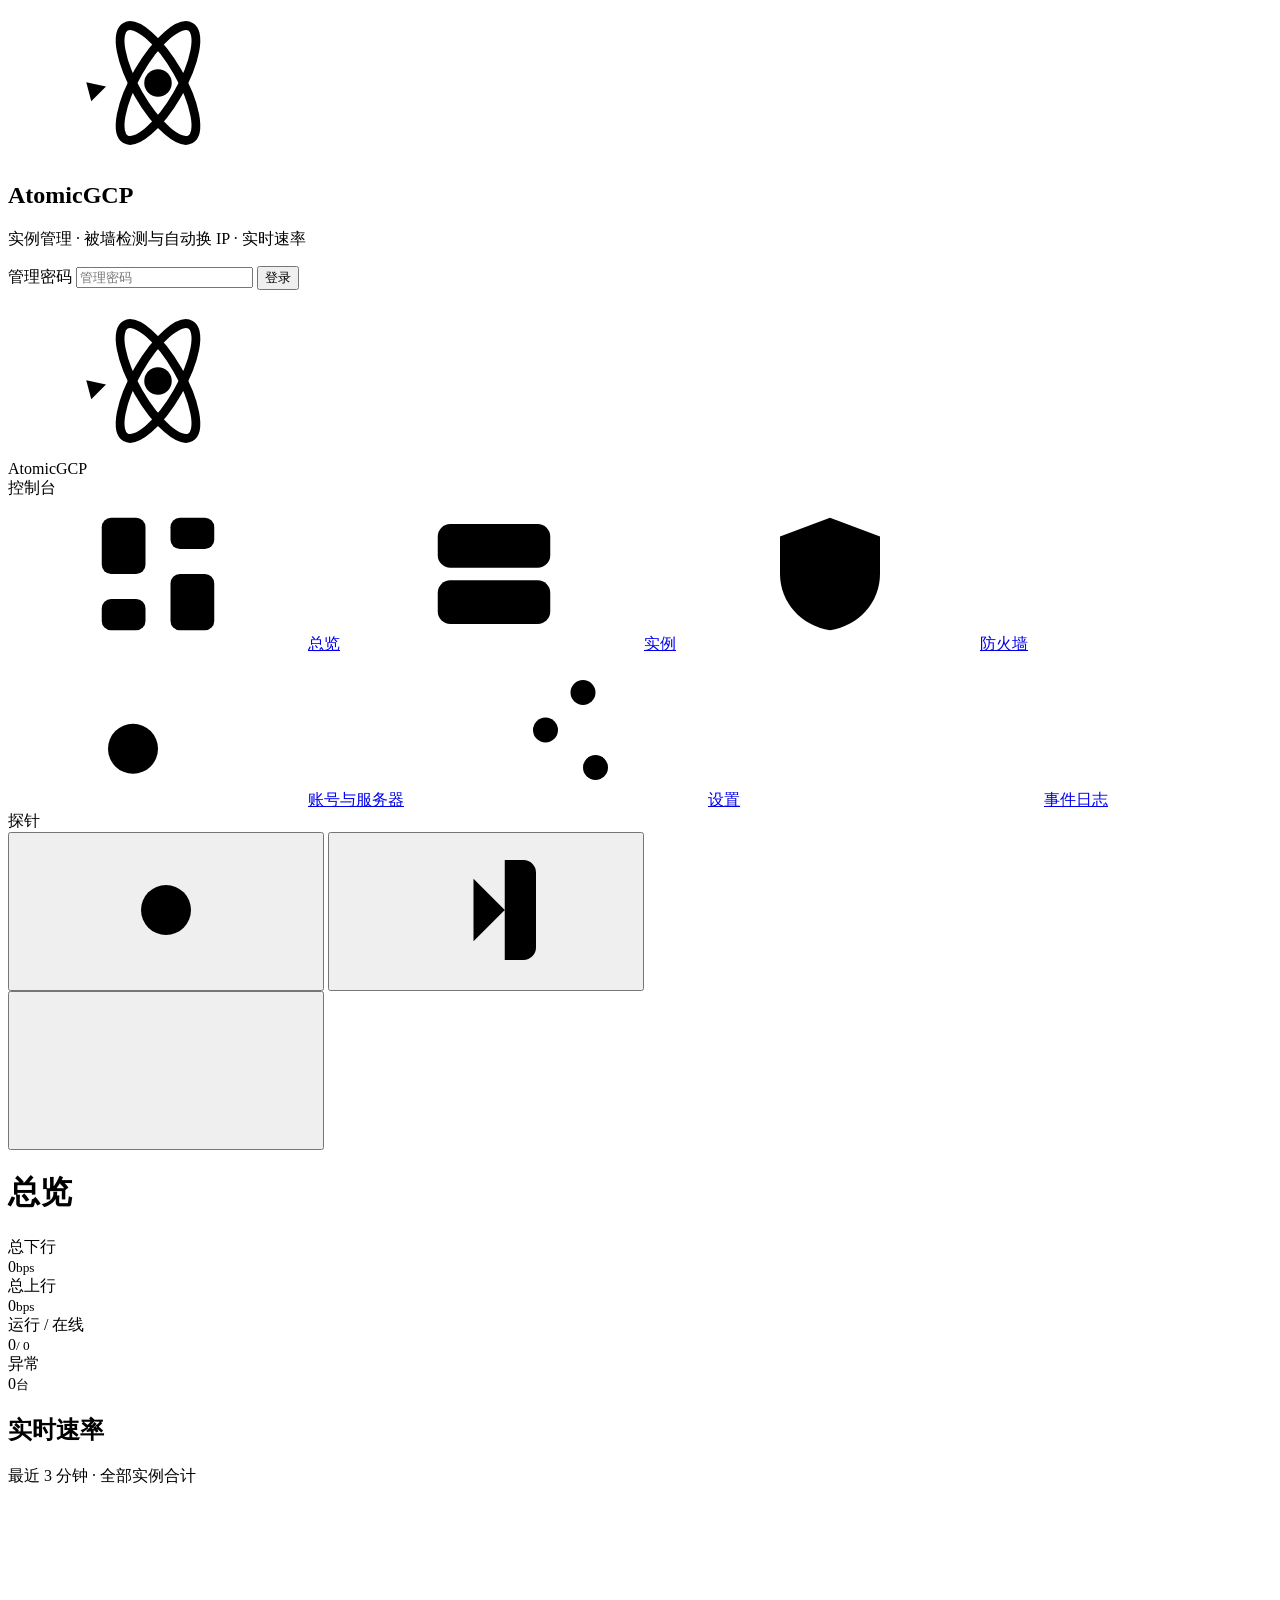
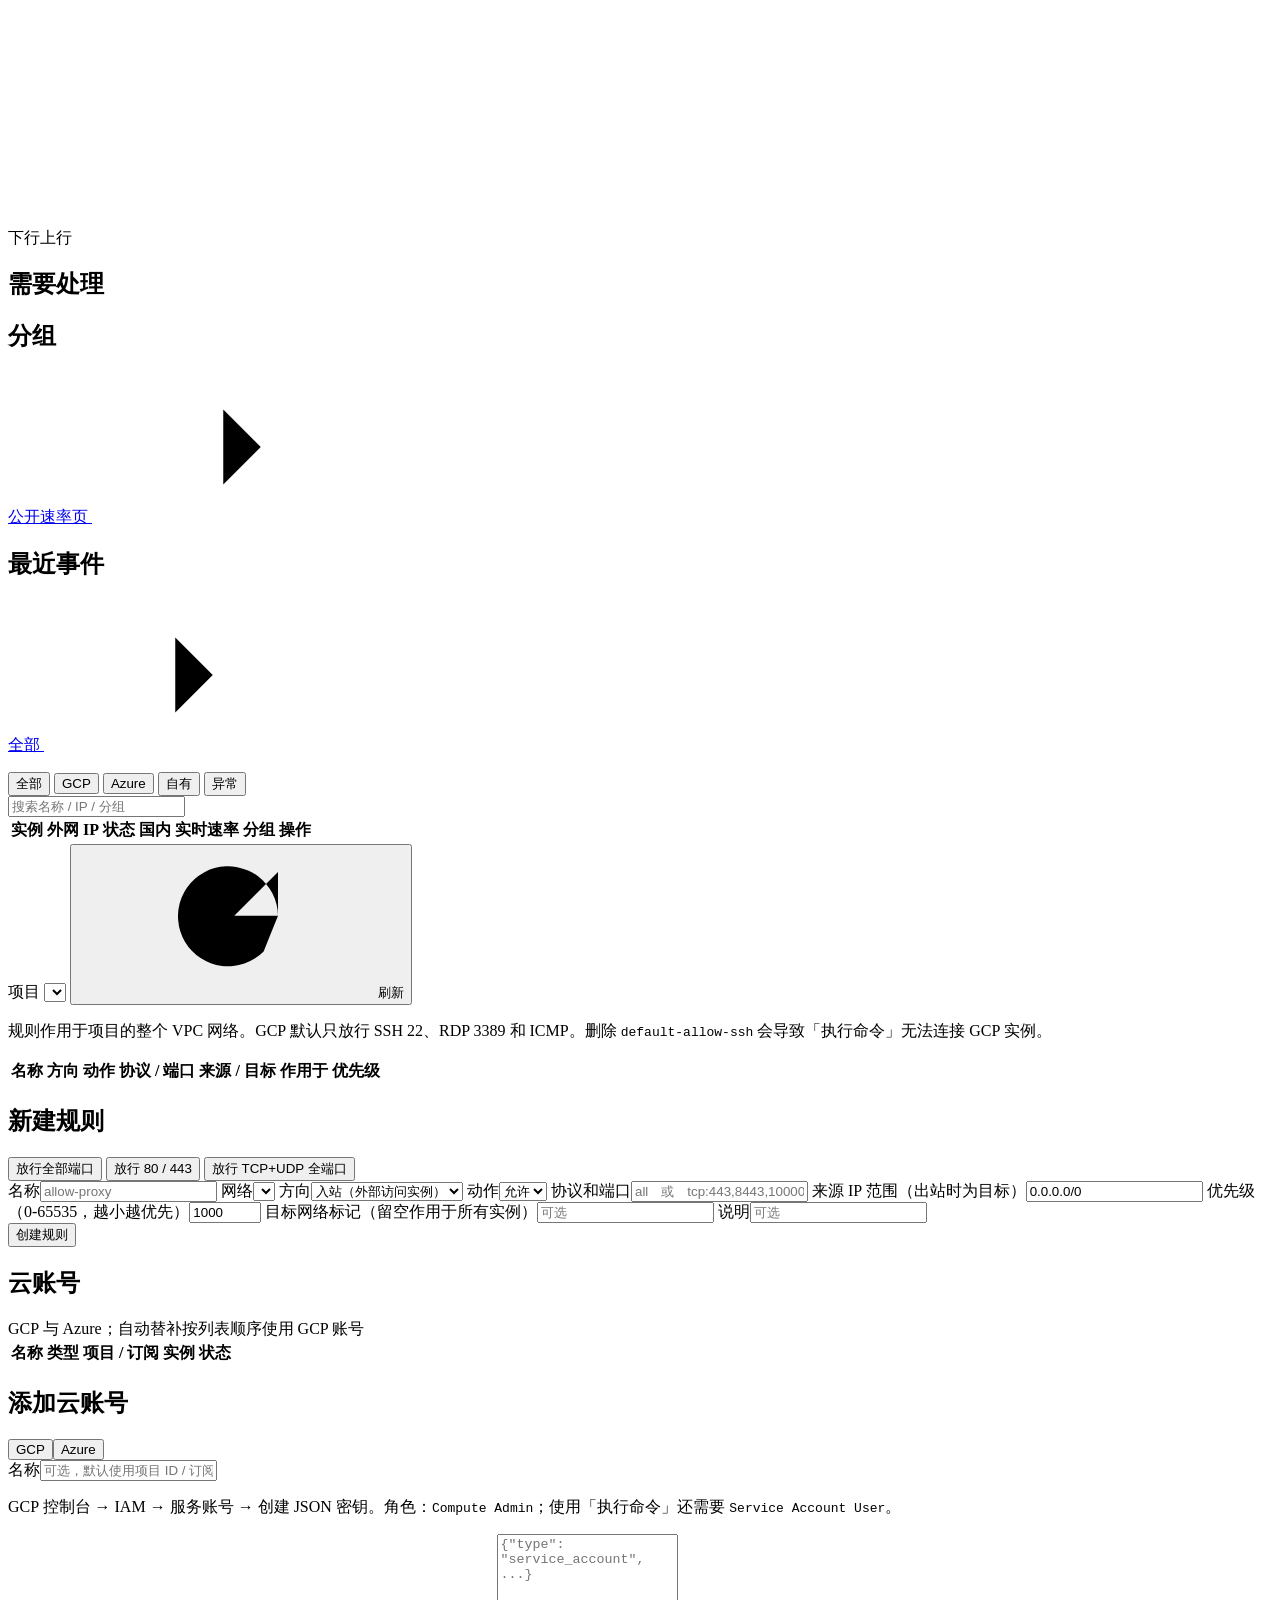
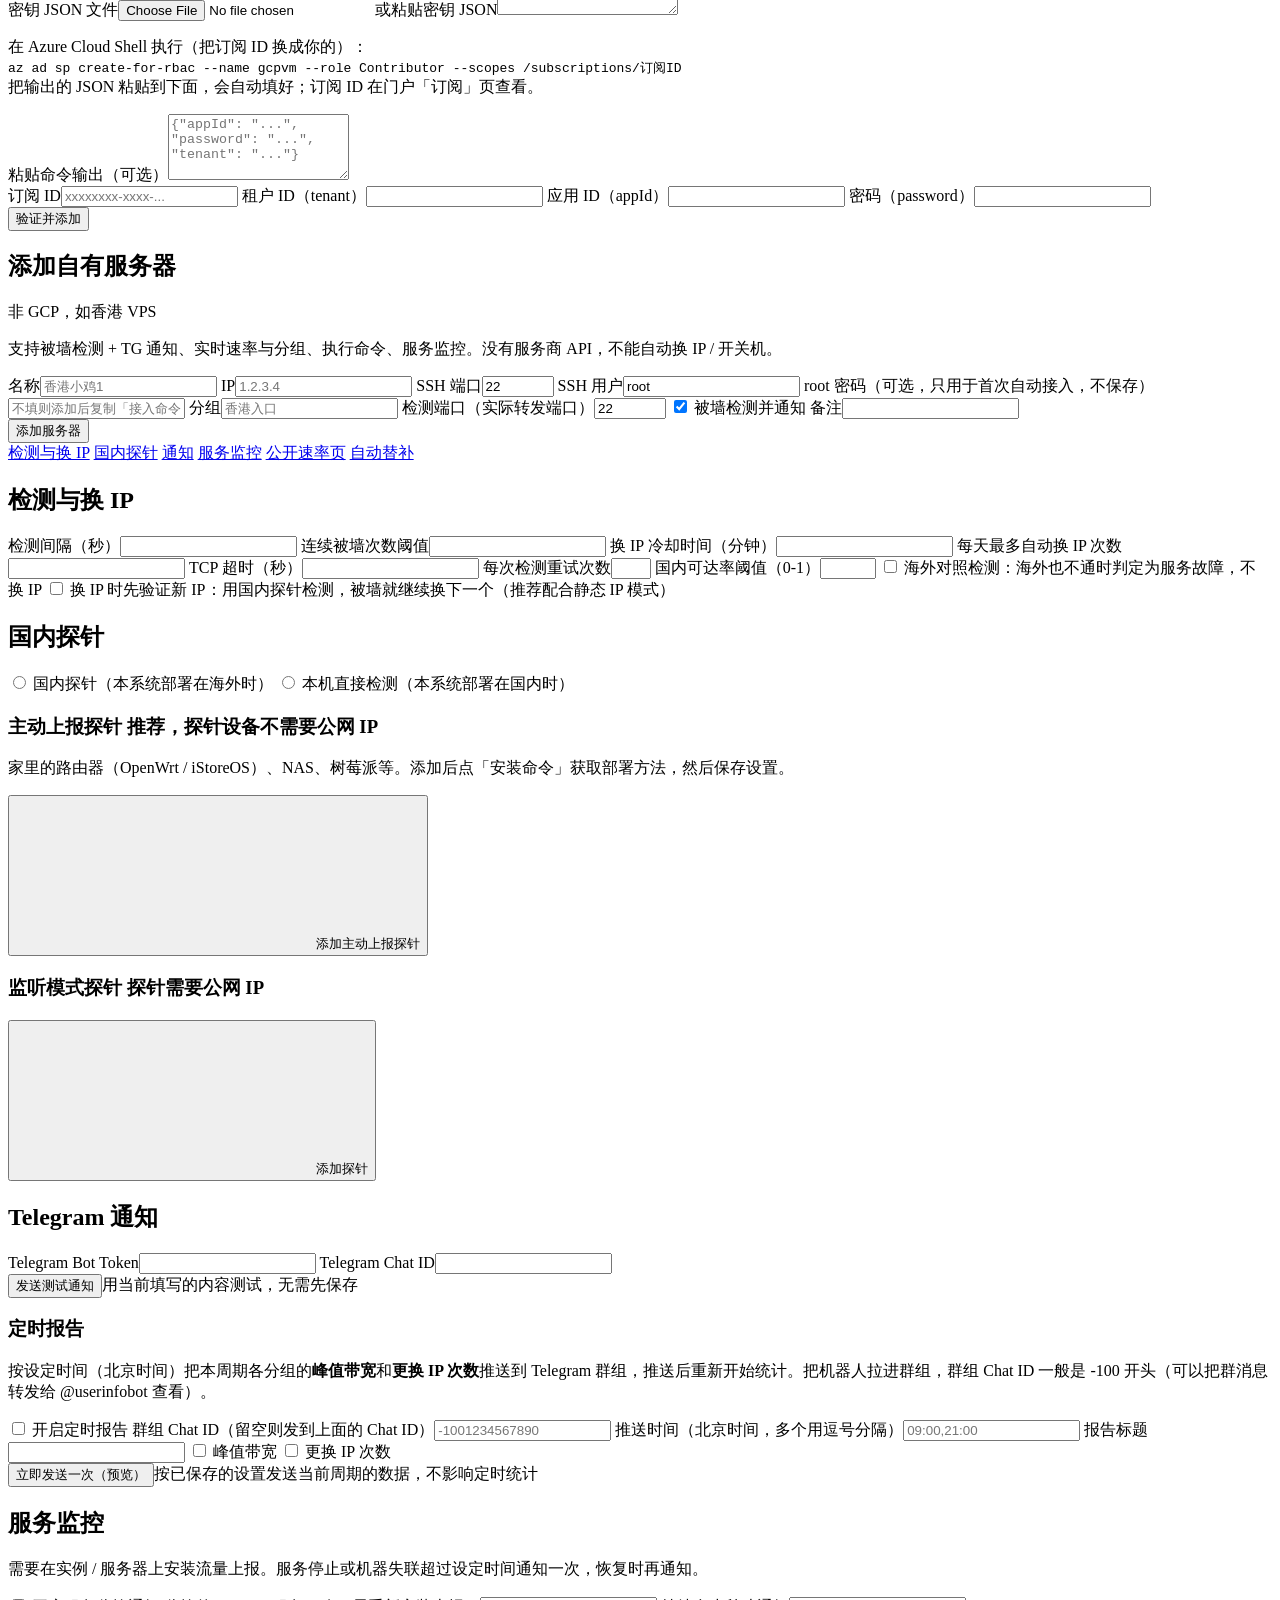
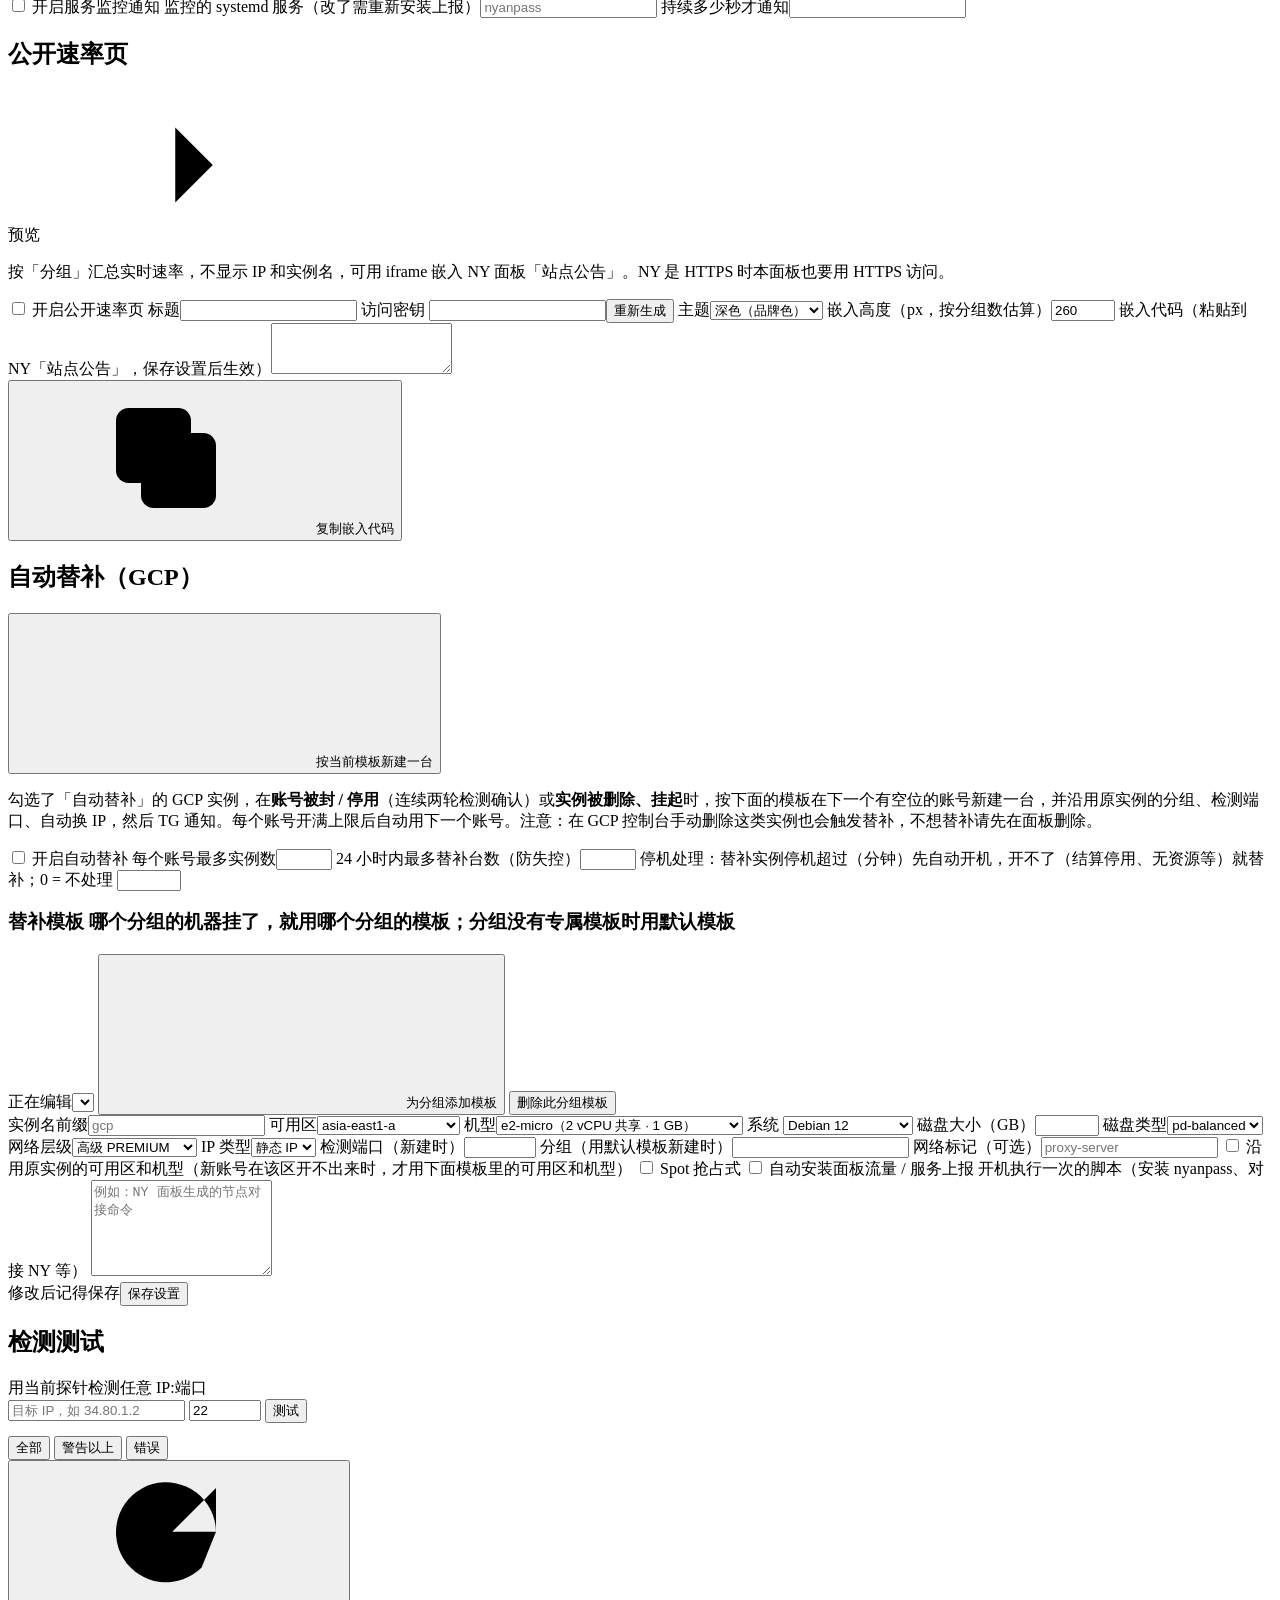
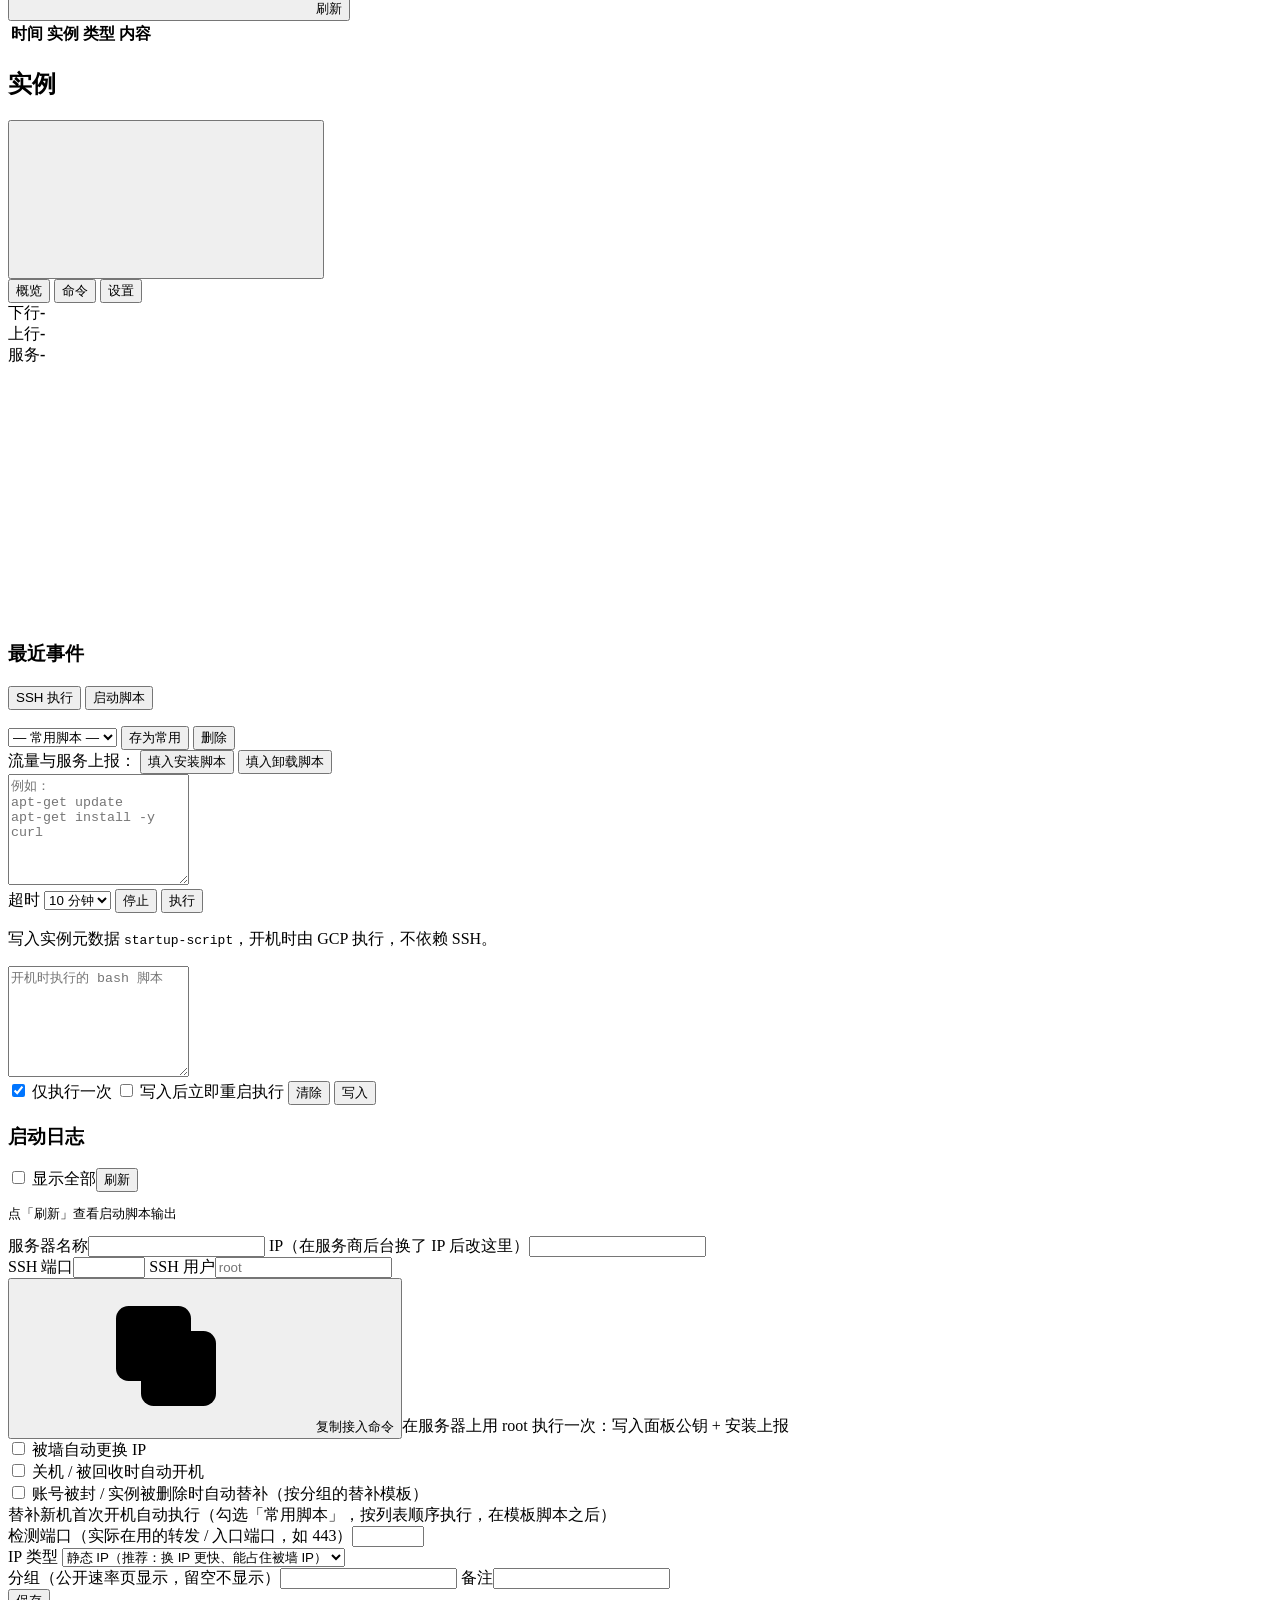
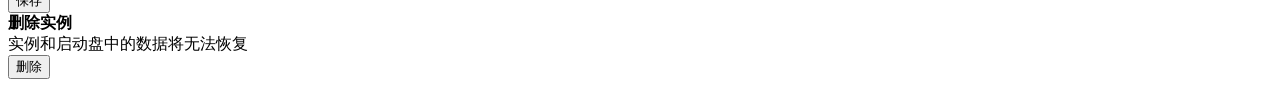
==== commit bd104fb5: "定时 Telegram 报告：各分组峰值带宽、更换 IP 次数、替补次数推送到群组 Co-Authored-By: Claude Opus 5.5 <noreply@anthropic.com> Cl" ====
--- a/app/static/index.html
+++ b/app/static/index.html
@@ -235,7 +235,7 @@
             <a href="#/settings/status" data-sec="status">公开速率页</a>
             <a href="#/settings/replace" data-sec="replace">自动替补</a>
           </nav>
-          <form id="settings-form" class="settings-body">
+          <form id="settings-form" class="settings-body" novalidate>
             <div class="card form-grid sec" data-sec="detect">
               <div class="card-head span2"><h2>检测与换 IP</h2></div>
               <label>检测间隔（秒）<input type="number" name="check_interval" min="30"></label>
@@ -273,6 +273,15 @@
               <label>Telegram Bot Token<input name="telegram_bot_token" autocomplete="off"></label>
               <label>Telegram Chat ID<input name="telegram_chat_id" autocomplete="off"></label>
               <div class="span2 inline"><button type="button" class="btn small" id="tg-test">发送测试通知</button><span class="muted small">用当前填写的内容测试，无需先保存</span></div>
+              <h3 class="span2">定时报告</h3>
+              <p class="muted small span2">按设定时间（北京时间）把本周期各分组的<b>峰值带宽</b>和<b>更换 IP 次数</b>推送到 Telegram 群组，推送后重新开始统计。把机器人拉进群组，群组 Chat ID 一般是 -100 开头（可以把群消息转发给 @userinfobot 查看）。</p>
+              <label class="check span2"><input type="checkbox" name="report_enabled"> 开启定时报告</label>
+              <label>群组 Chat ID（留空则发到上面的 Chat ID）<input name="report_chat_id" placeholder="-1001234567890" autocomplete="off"></label>
+              <label>推送时间（北京时间，多个用逗号分隔）<input name="report_times" placeholder="09:00,21:00"></label>
+              <label class="span2">报告标题<input name="report_title" maxlength="60"></label>
+              <label class="check"><input type="checkbox" name="report_peaks"> 峰值带宽</label>
+              <label class="check"><input type="checkbox" name="report_ip_changes"> 更换 IP 次数</label>
+              <div class="span2 inline"><button type="button" class="btn small" id="report-send">立即发送一次（预览）</button><span class="muted small">按已保存的设置发送当前周期的数据，不影响定时统计</span></div>
             </div>
 
             <div class="card form-grid sec" data-sec="monitor">
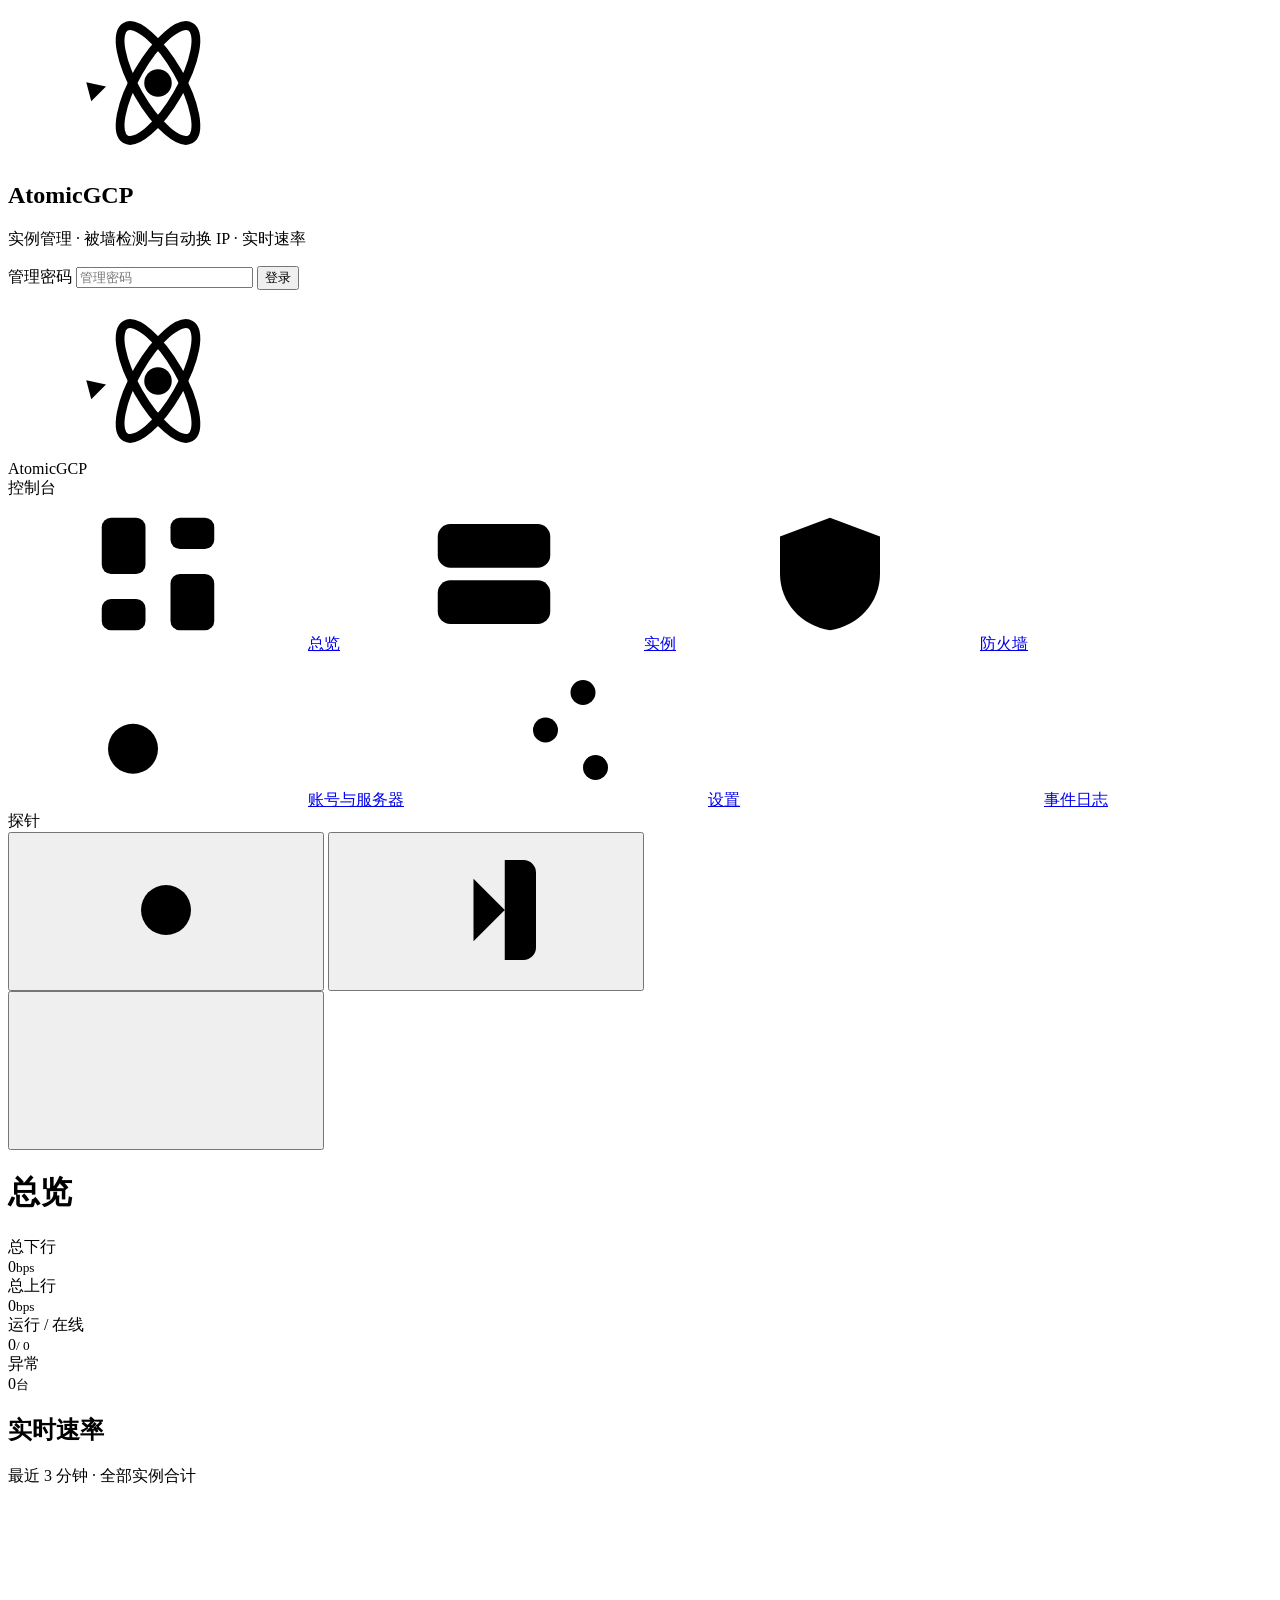
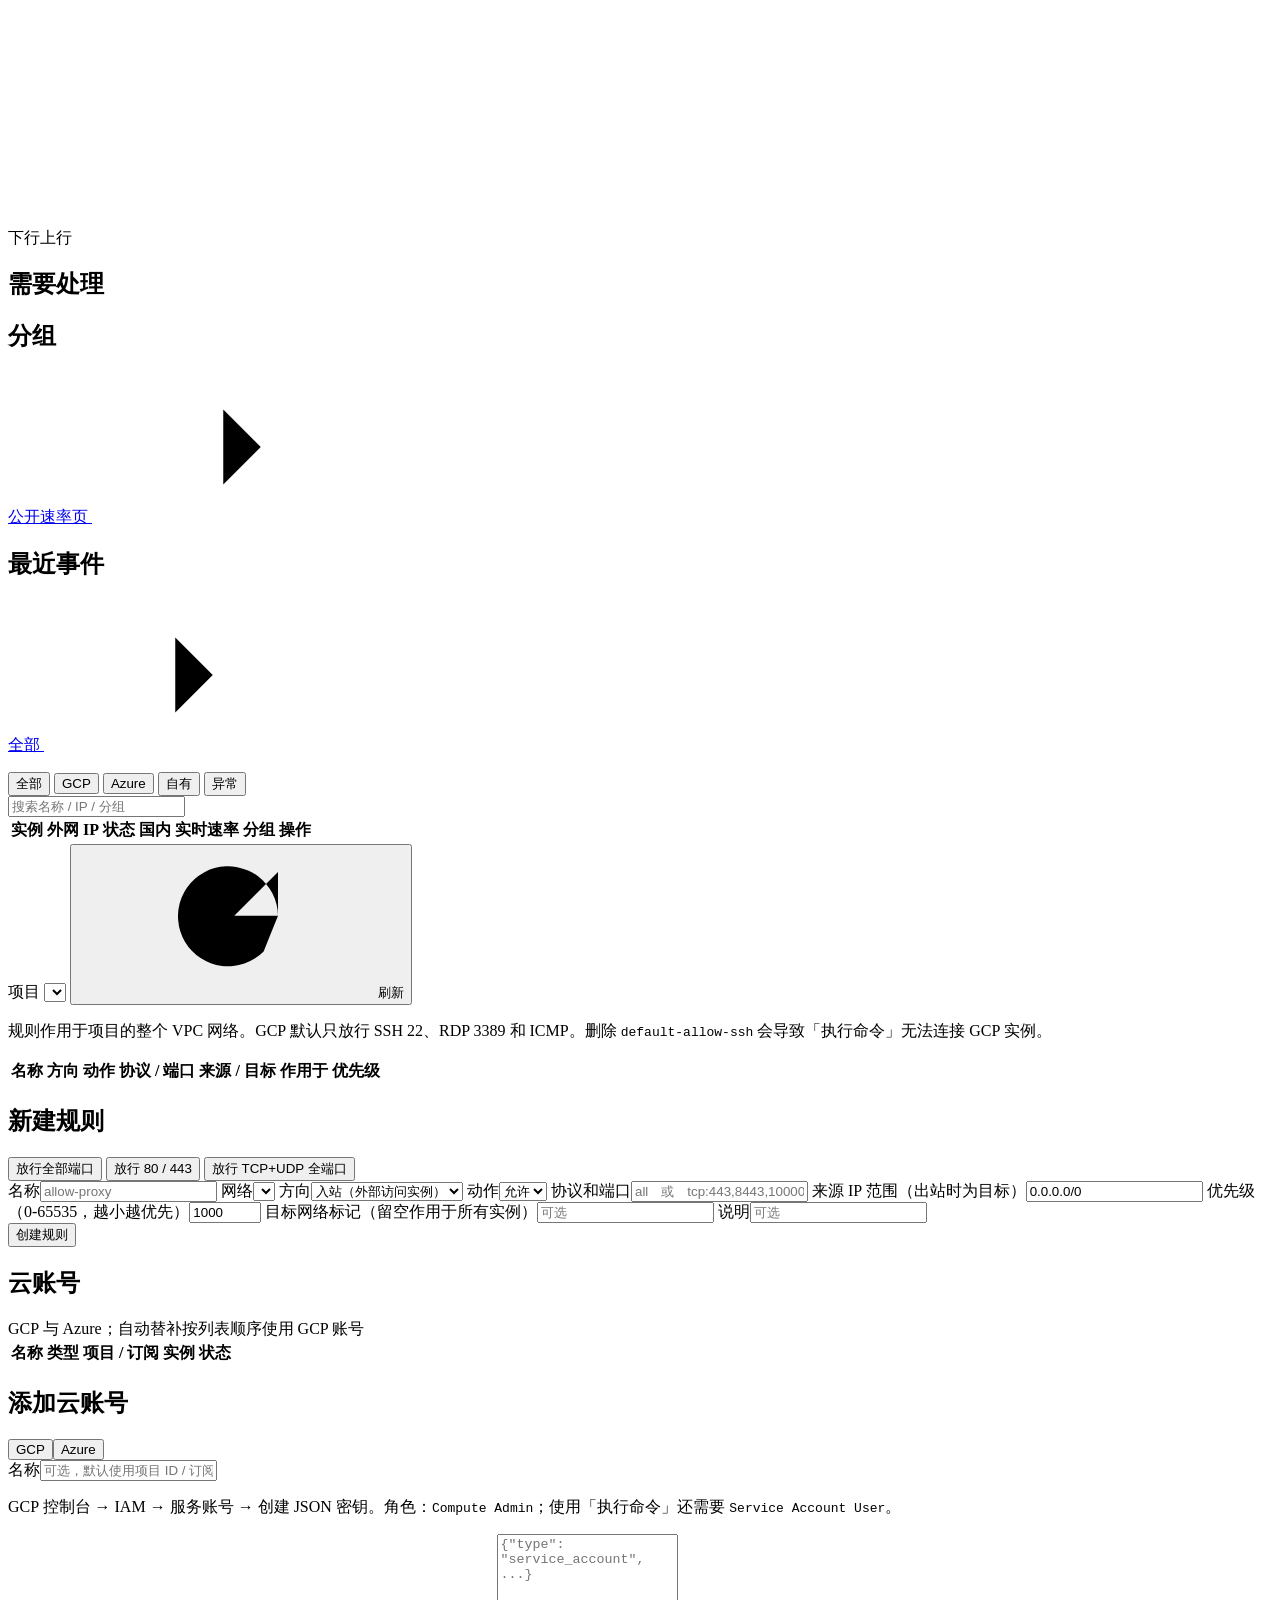
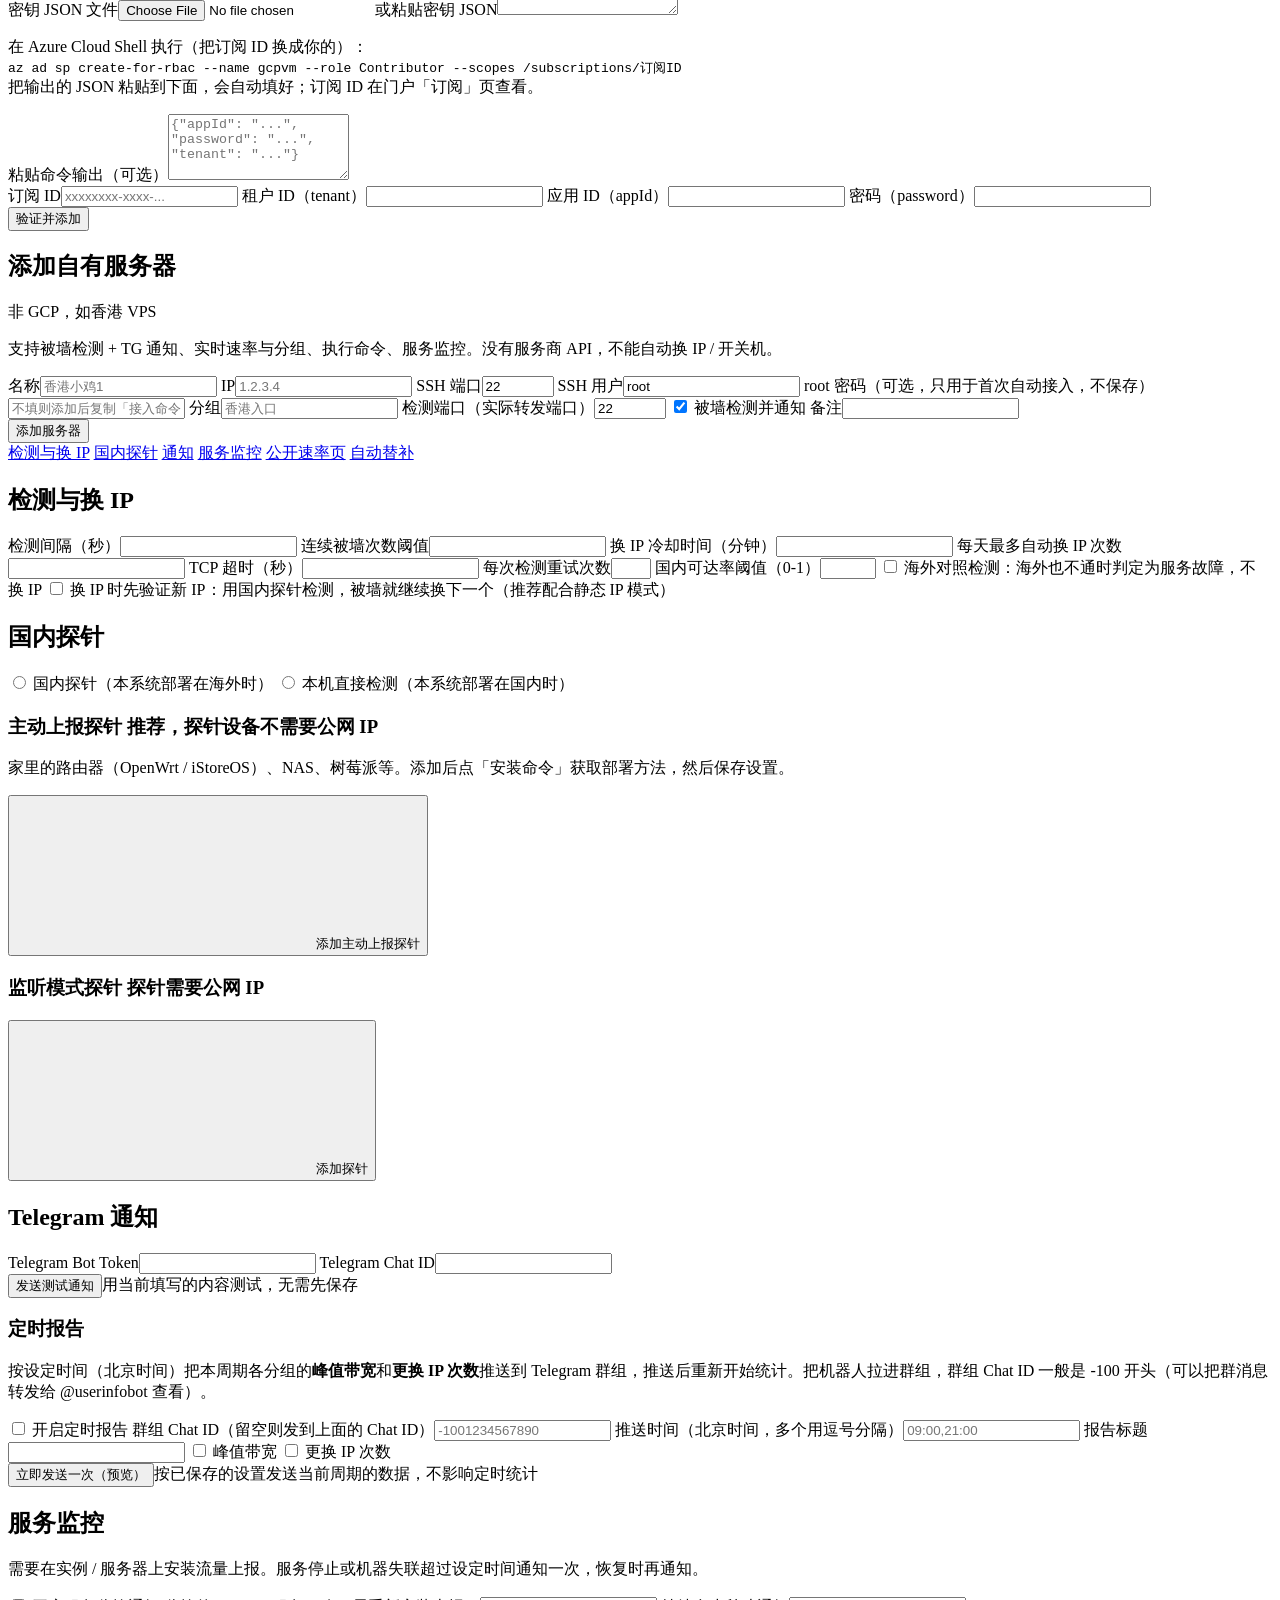
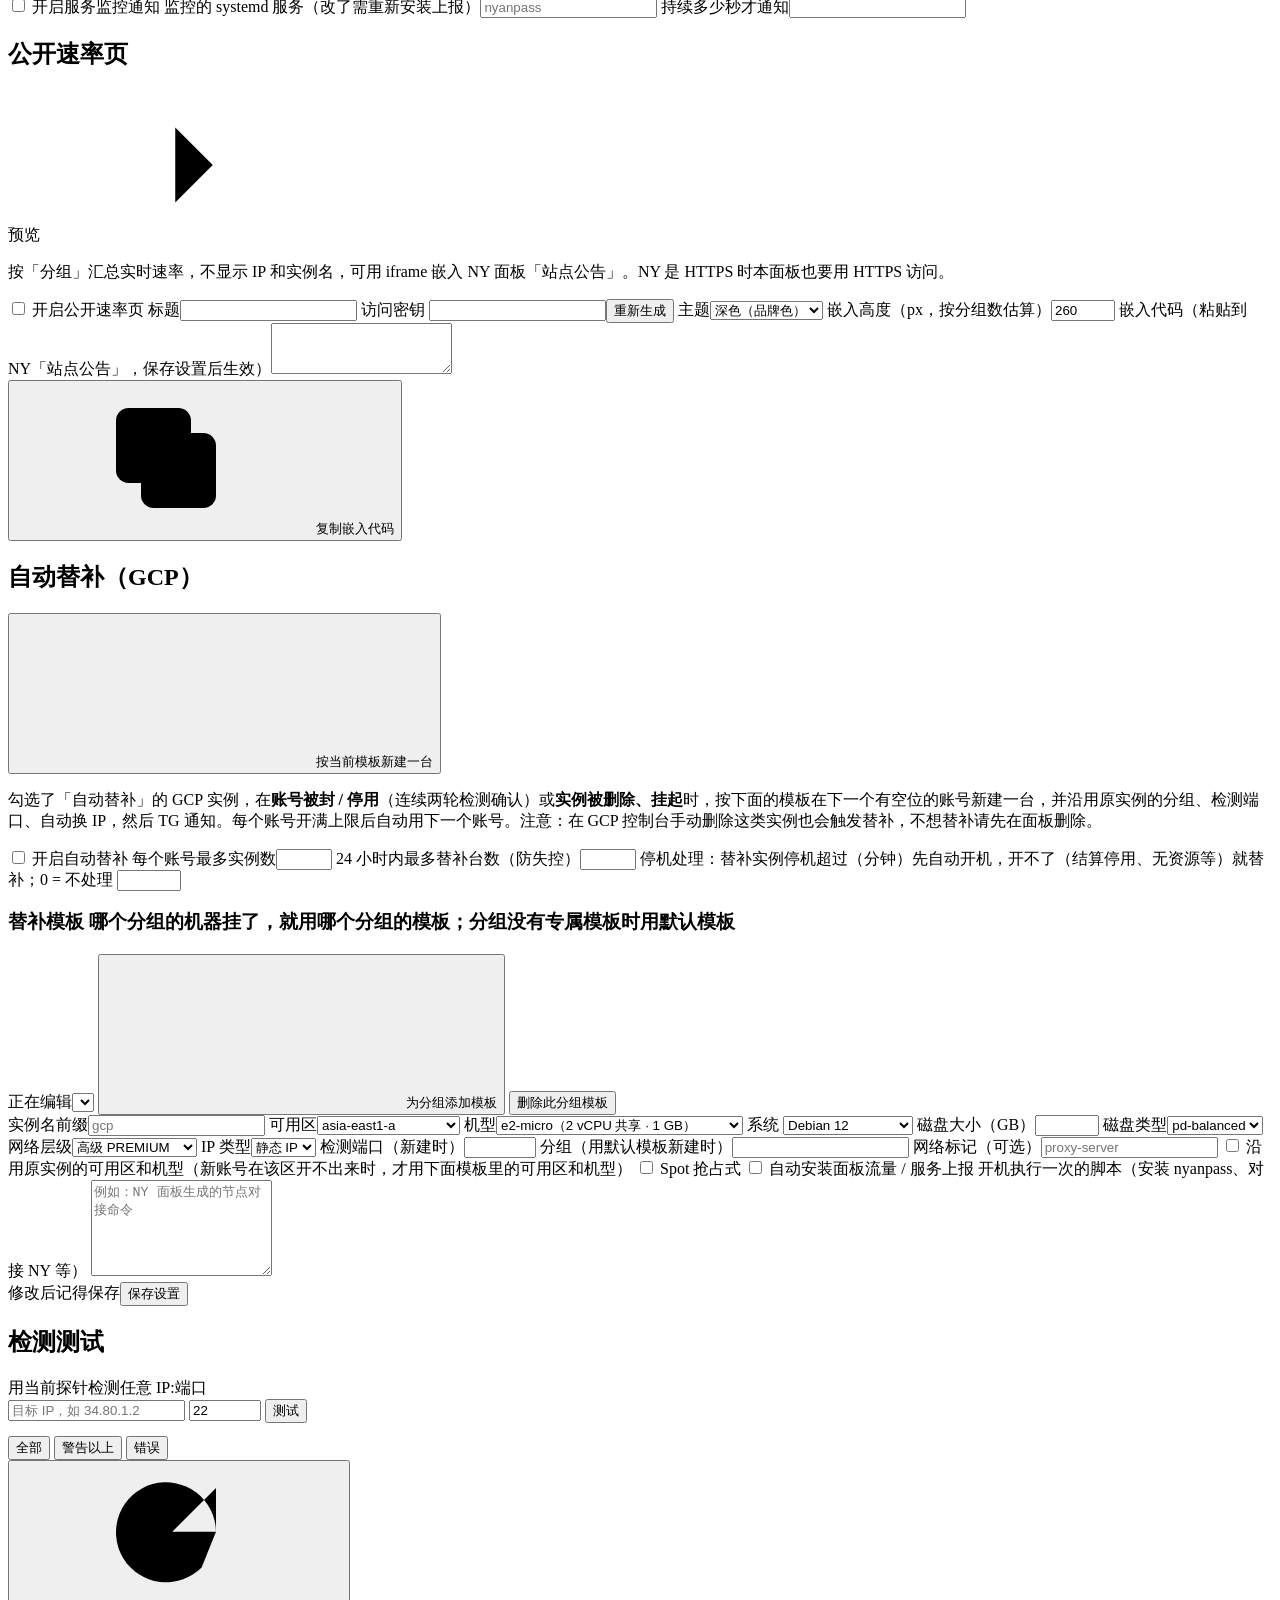
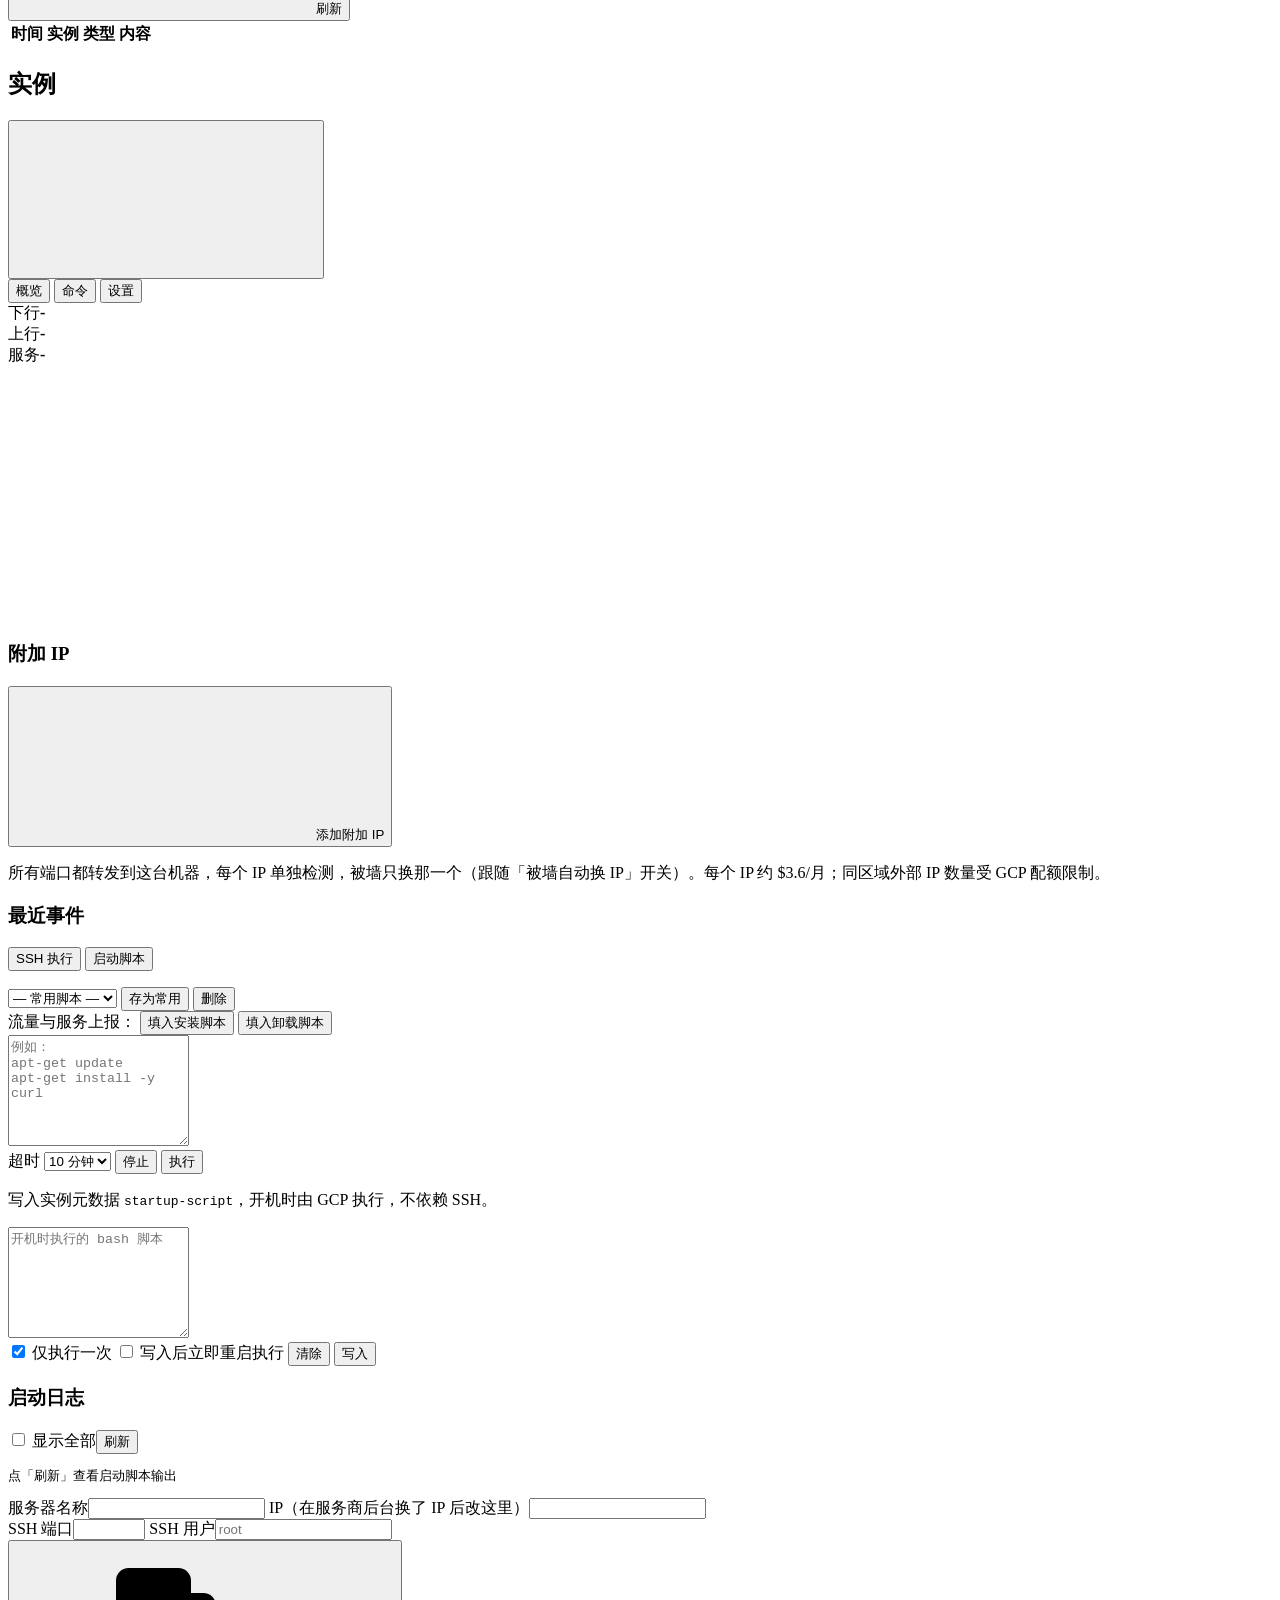
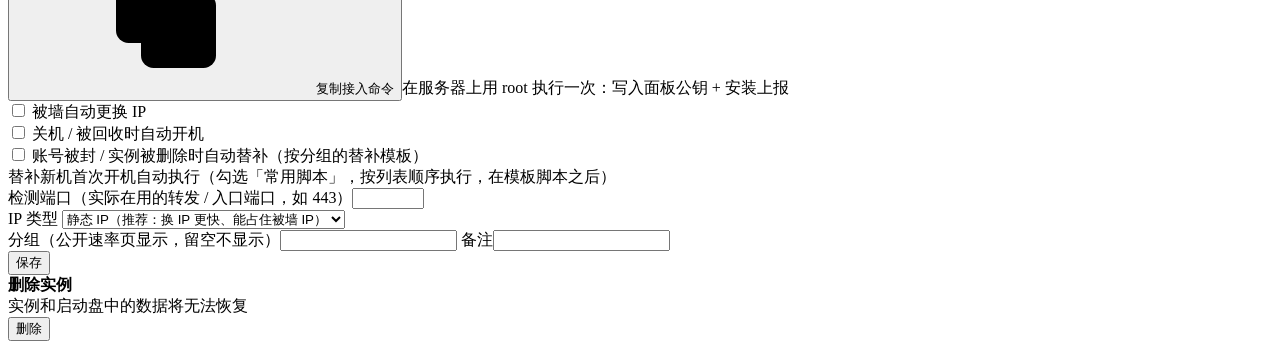
==== commit 4ac624b5: "附加 IP：协议转发给实例挂多个公网 IP，单独检测、被墙单独更换，删除/替补时自动处理 Co-Authored-By: Claude Opus 5.5 <noreply@anthropic.com>" ====
--- a/app/static/index.html
+++ b/app/static/index.html
@@ -398,6 +398,11 @@
       </div>
       <svg class="big-chart small-chart" id="d-chart" viewBox="0 0 600 120" preserveAspectRatio="none" aria-hidden="true"></svg>
       <dl class="kv" id="d-kv"></dl>
+      <div id="d-extra-box" class="extra-box">
+        <div class="extra-head"><h3>附加 IP</h3><button type="button" class="btn small" id="extra-add"><svg aria-hidden="true"><use href="#i-plus"/></svg>添加附加 IP</button></div>
+        <p class="muted small">所有端口都转发到这台机器，每个 IP 单独检测，被墙只换那一个（跟随「被墙自动换 IP」开关）。每个 IP 约 $3.6/月；同区域外部 IP 数量受 GCP 配额限制。</p>
+        <ul id="d-extras" class="extras"></ul>
+      </div>
       <h3>最近事件</h3>
       <ul class="feed" id="d-events"></ul>
     </div>
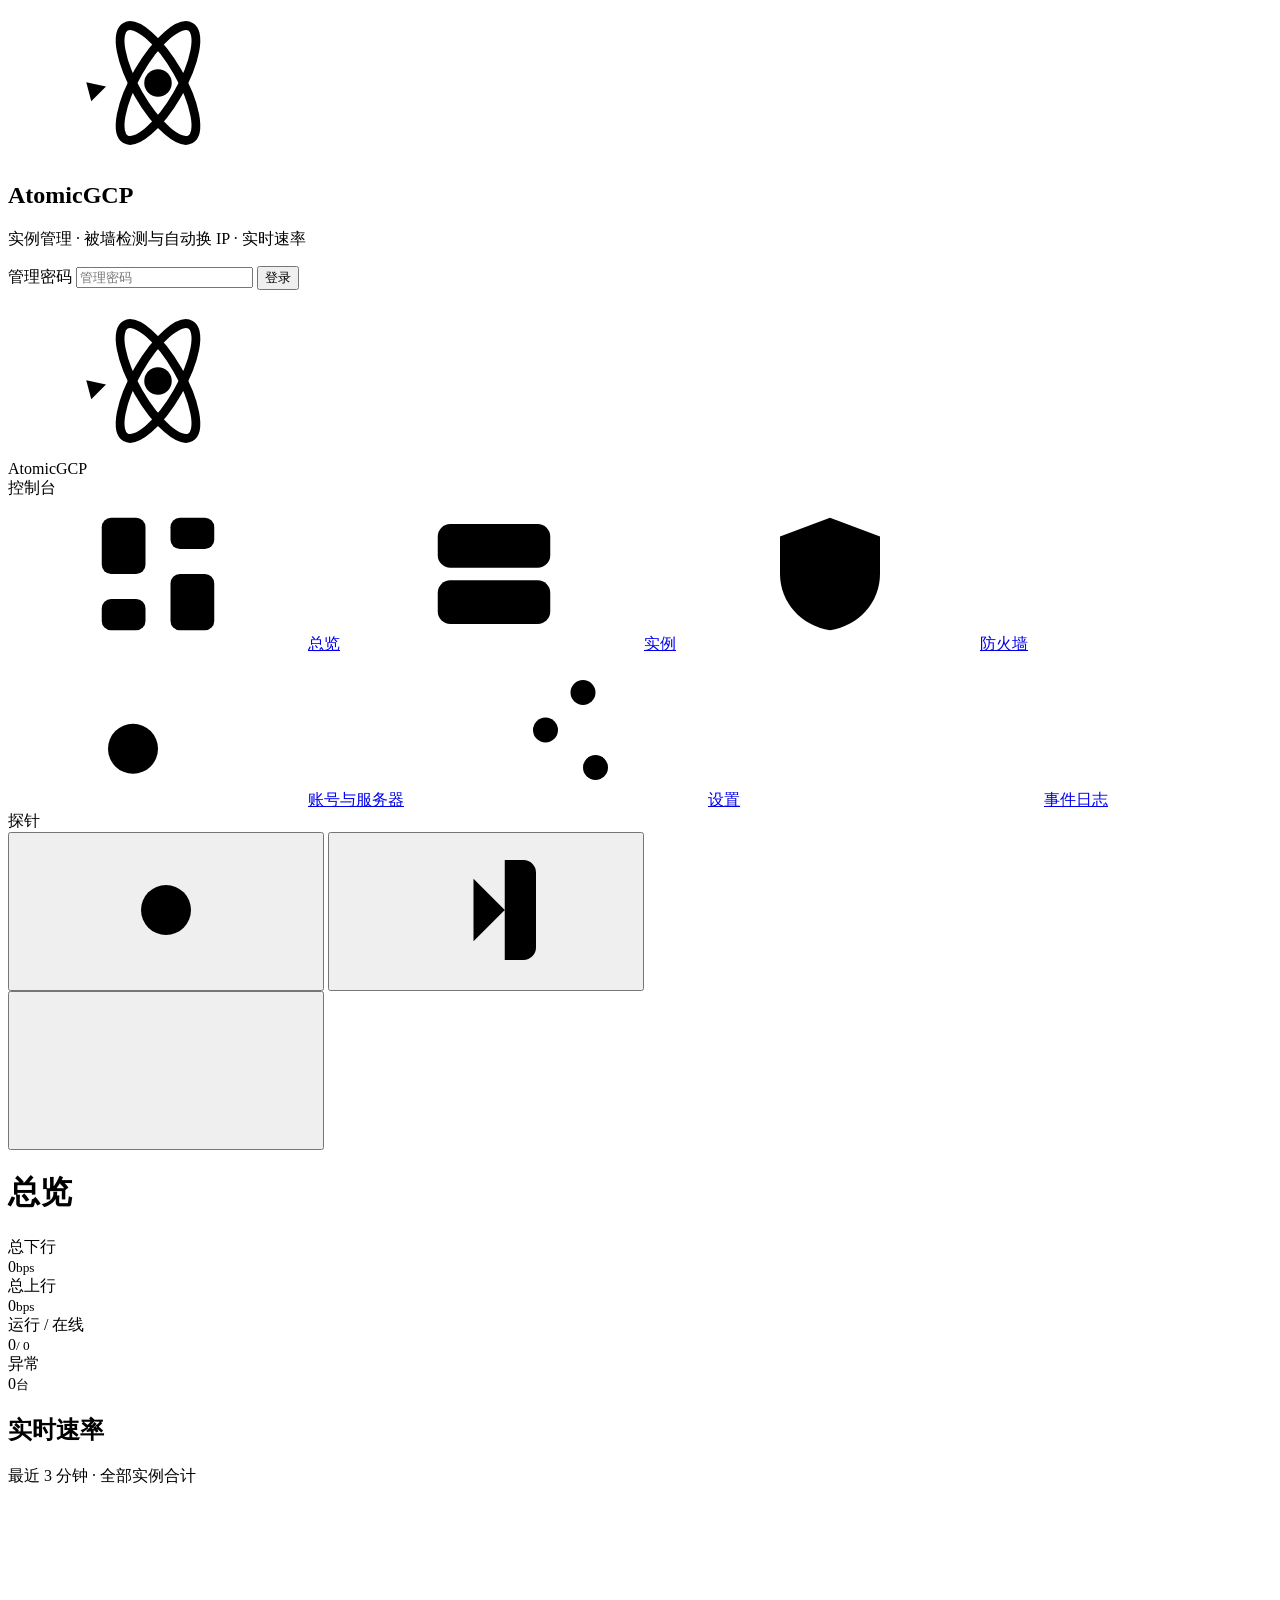
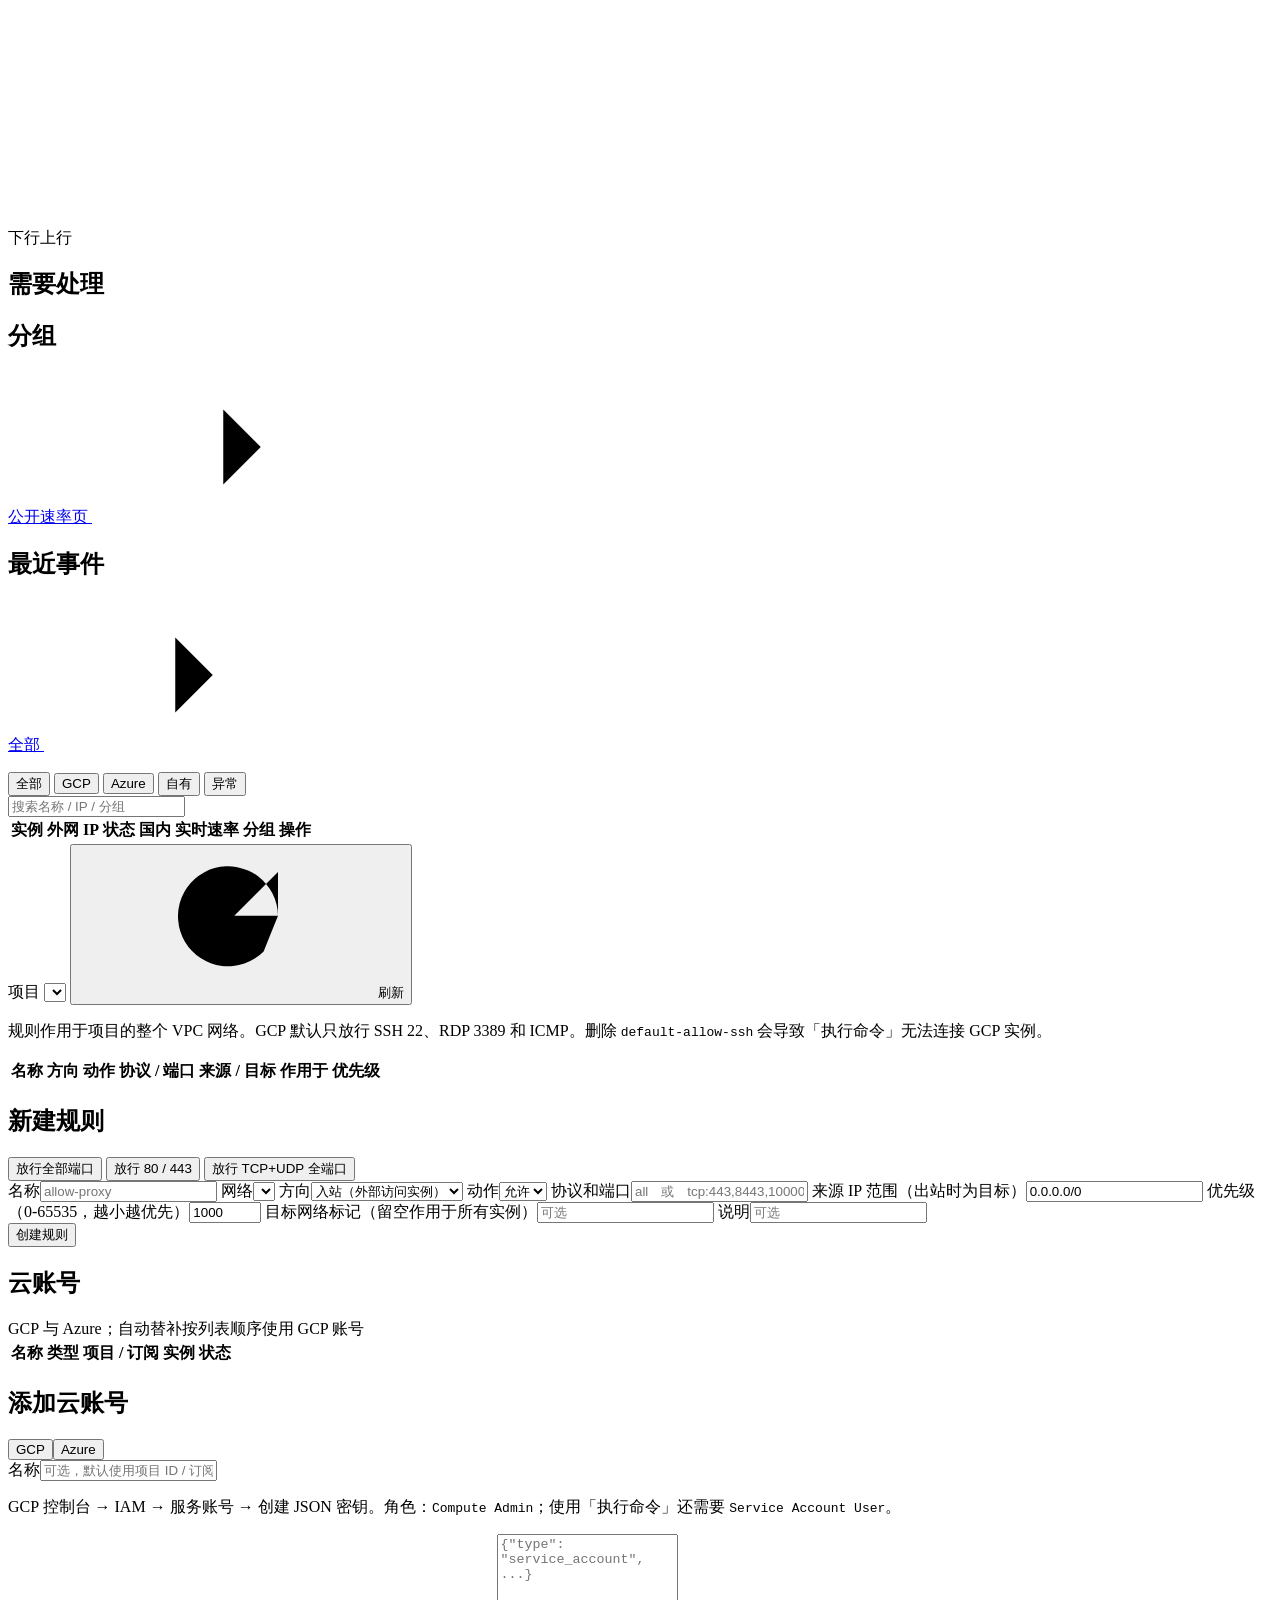
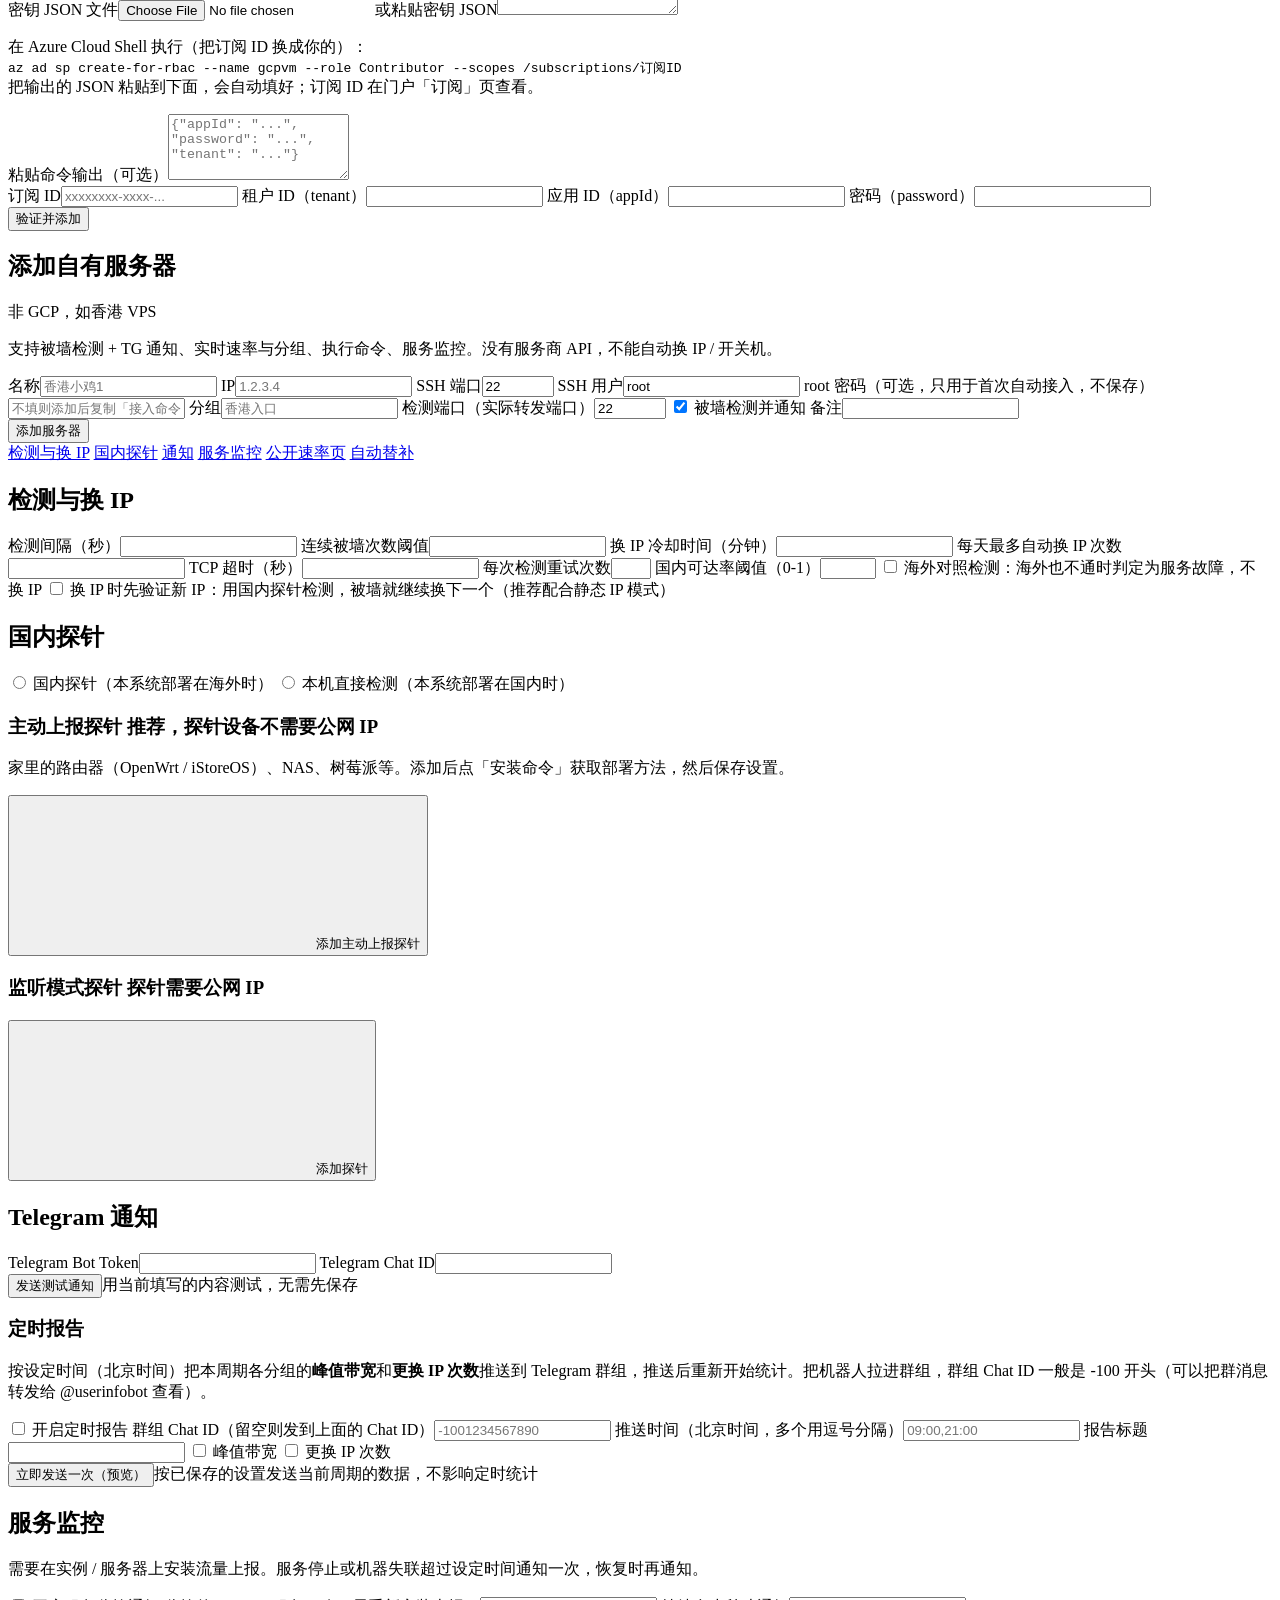
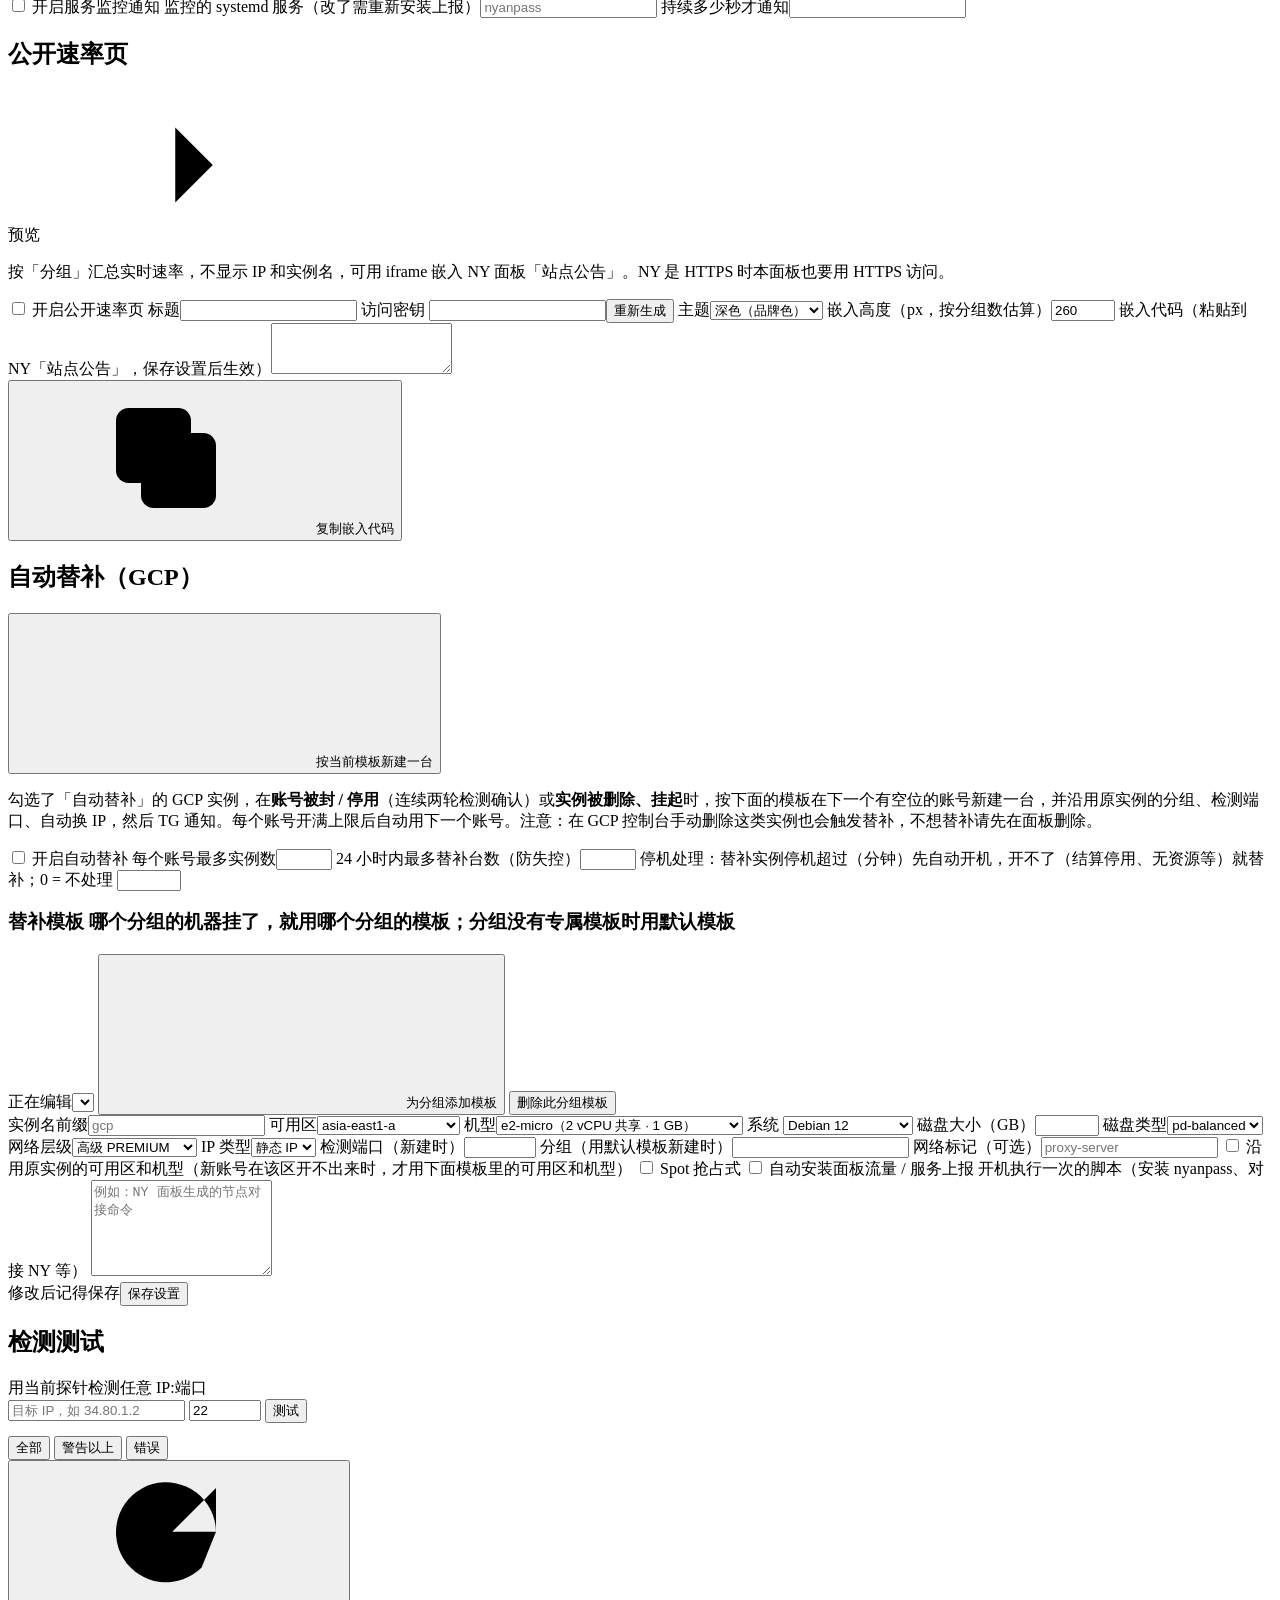
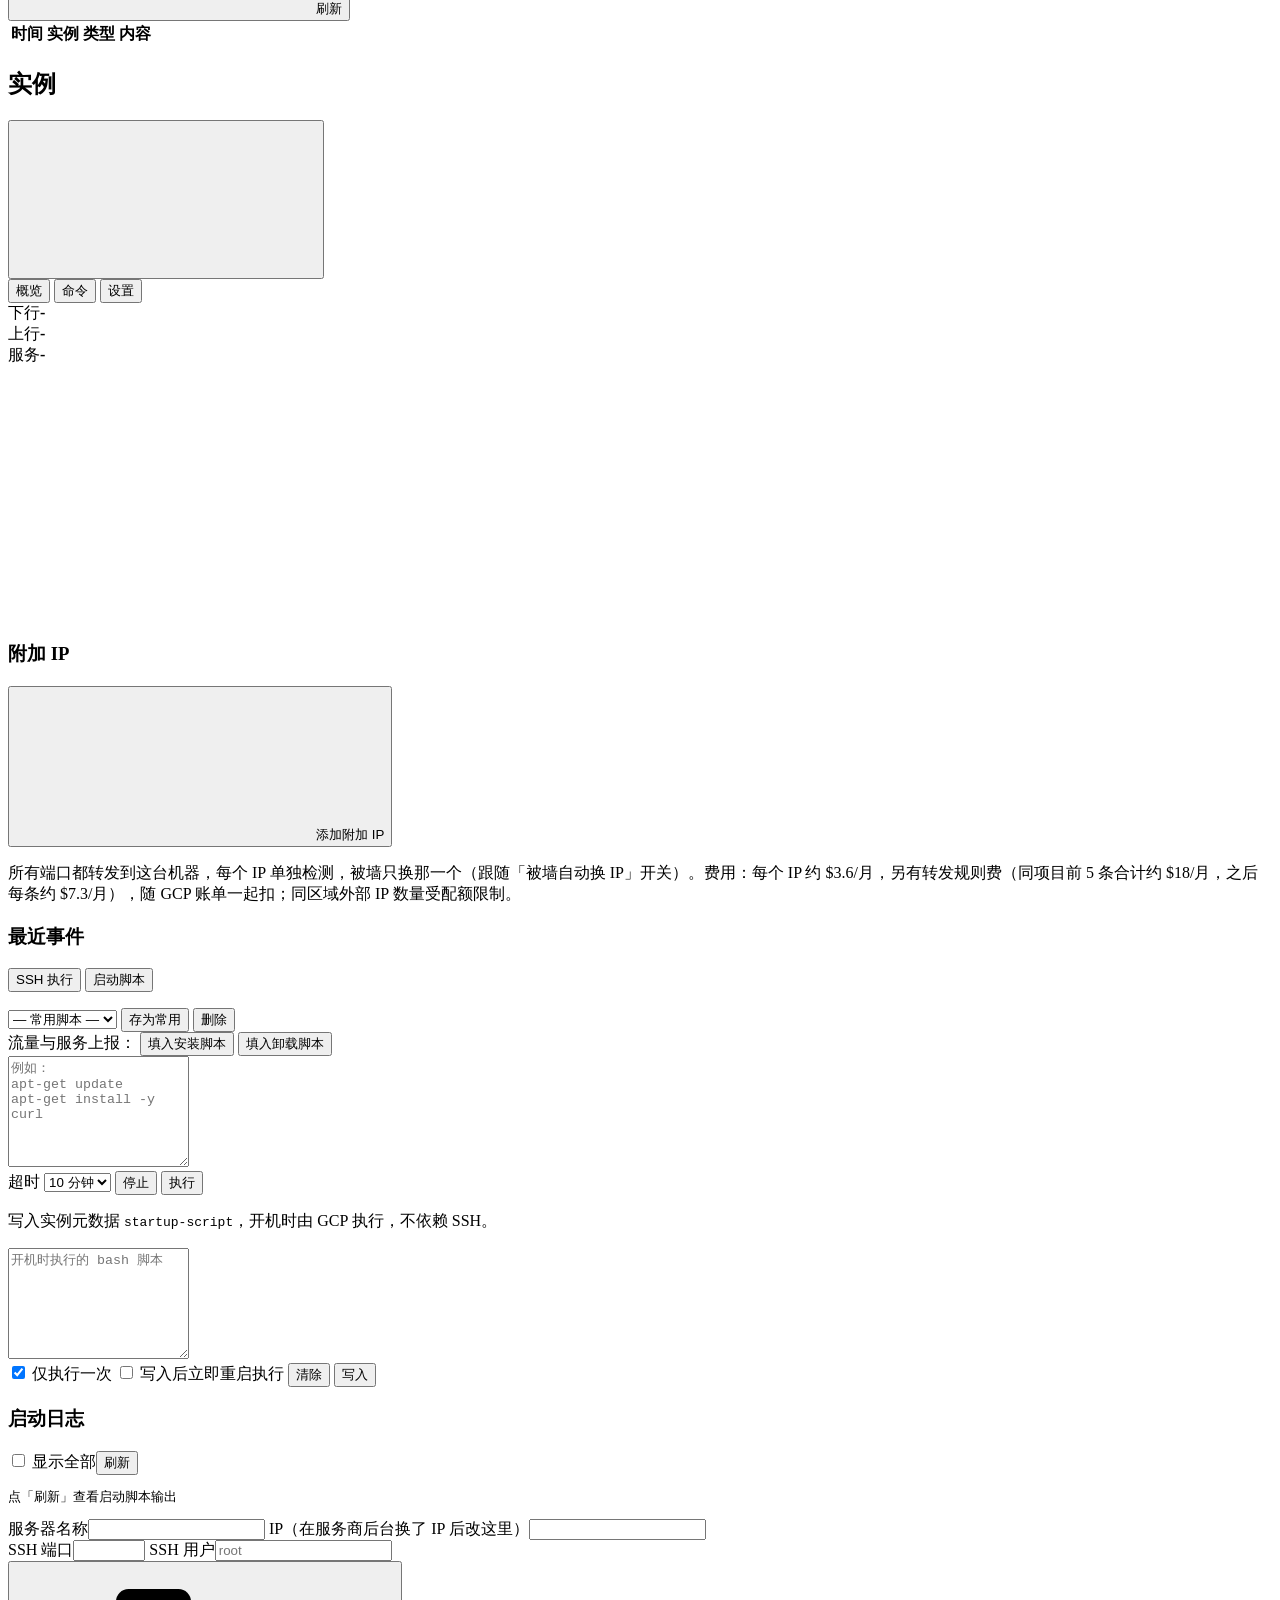
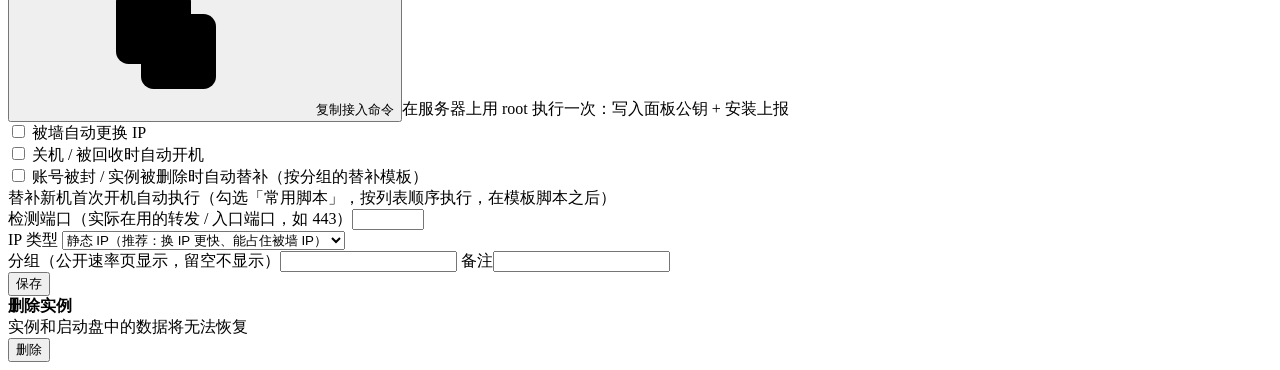
==== commit 70207b69: "附加 IP 费用说明补上转发规则费 Co-Authored-By: Claude Opus 5.5 <noreply@anthropic.com> Claude-Session: https://cl" ====
--- a/app/static/index.html
+++ b/app/static/index.html
@@ -400,7 +400,7 @@
       <dl class="kv" id="d-kv"></dl>
       <div id="d-extra-box" class="extra-box">
         <div class="extra-head"><h3>附加 IP</h3><button type="button" class="btn small" id="extra-add"><svg aria-hidden="true"><use href="#i-plus"/></svg>添加附加 IP</button></div>
-        <p class="muted small">所有端口都转发到这台机器，每个 IP 单独检测，被墙只换那一个（跟随「被墙自动换 IP」开关）。每个 IP 约 $3.6/月；同区域外部 IP 数量受 GCP 配额限制。</p>
+        <p class="muted small">所有端口都转发到这台机器，每个 IP 单独检测，被墙只换那一个（跟随「被墙自动换 IP」开关）。费用：每个 IP 约 $3.6/月，另有转发规则费（同项目前 5 条合计约 $18/月，之后每条约 $7.3/月），随 GCP 账单一起扣；同区域外部 IP 数量受配额限制。</p>
         <ul id="d-extras" class="extras"></ul>
       </div>
       <h3>最近事件</h3>
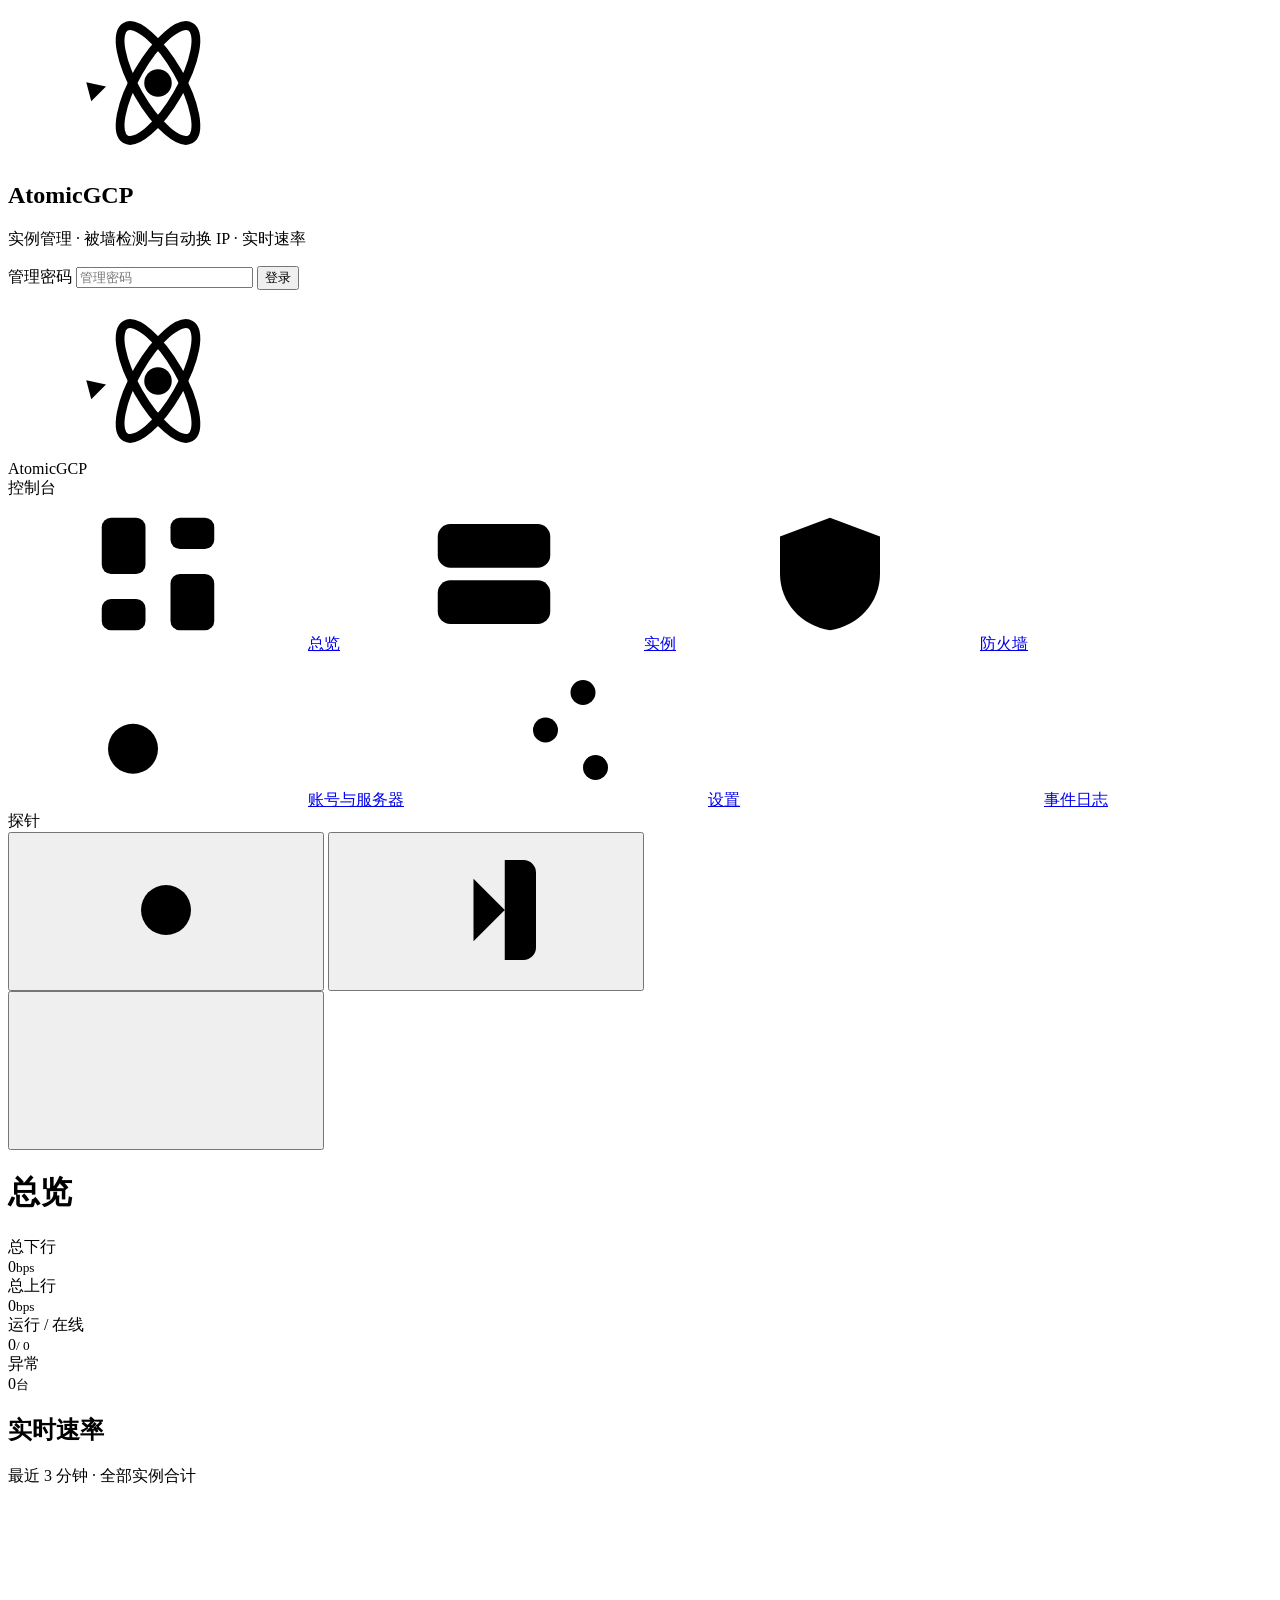
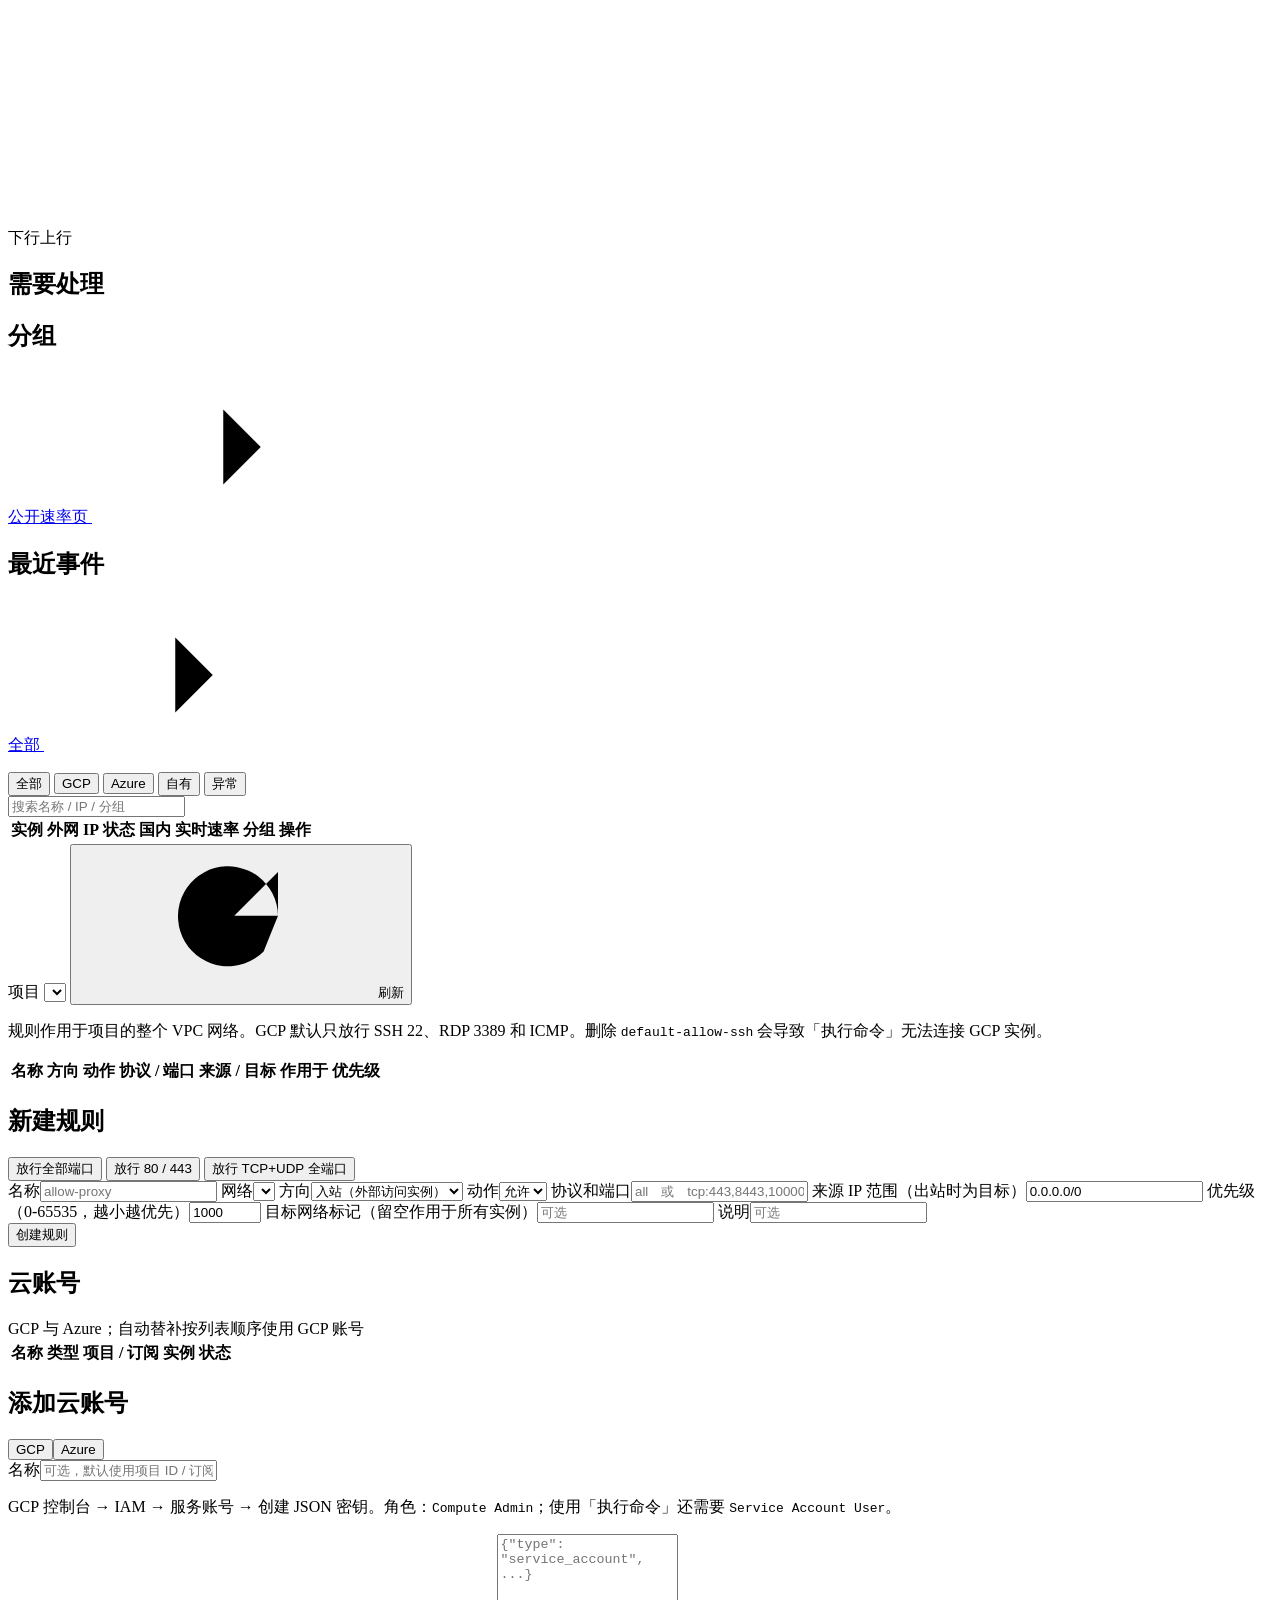
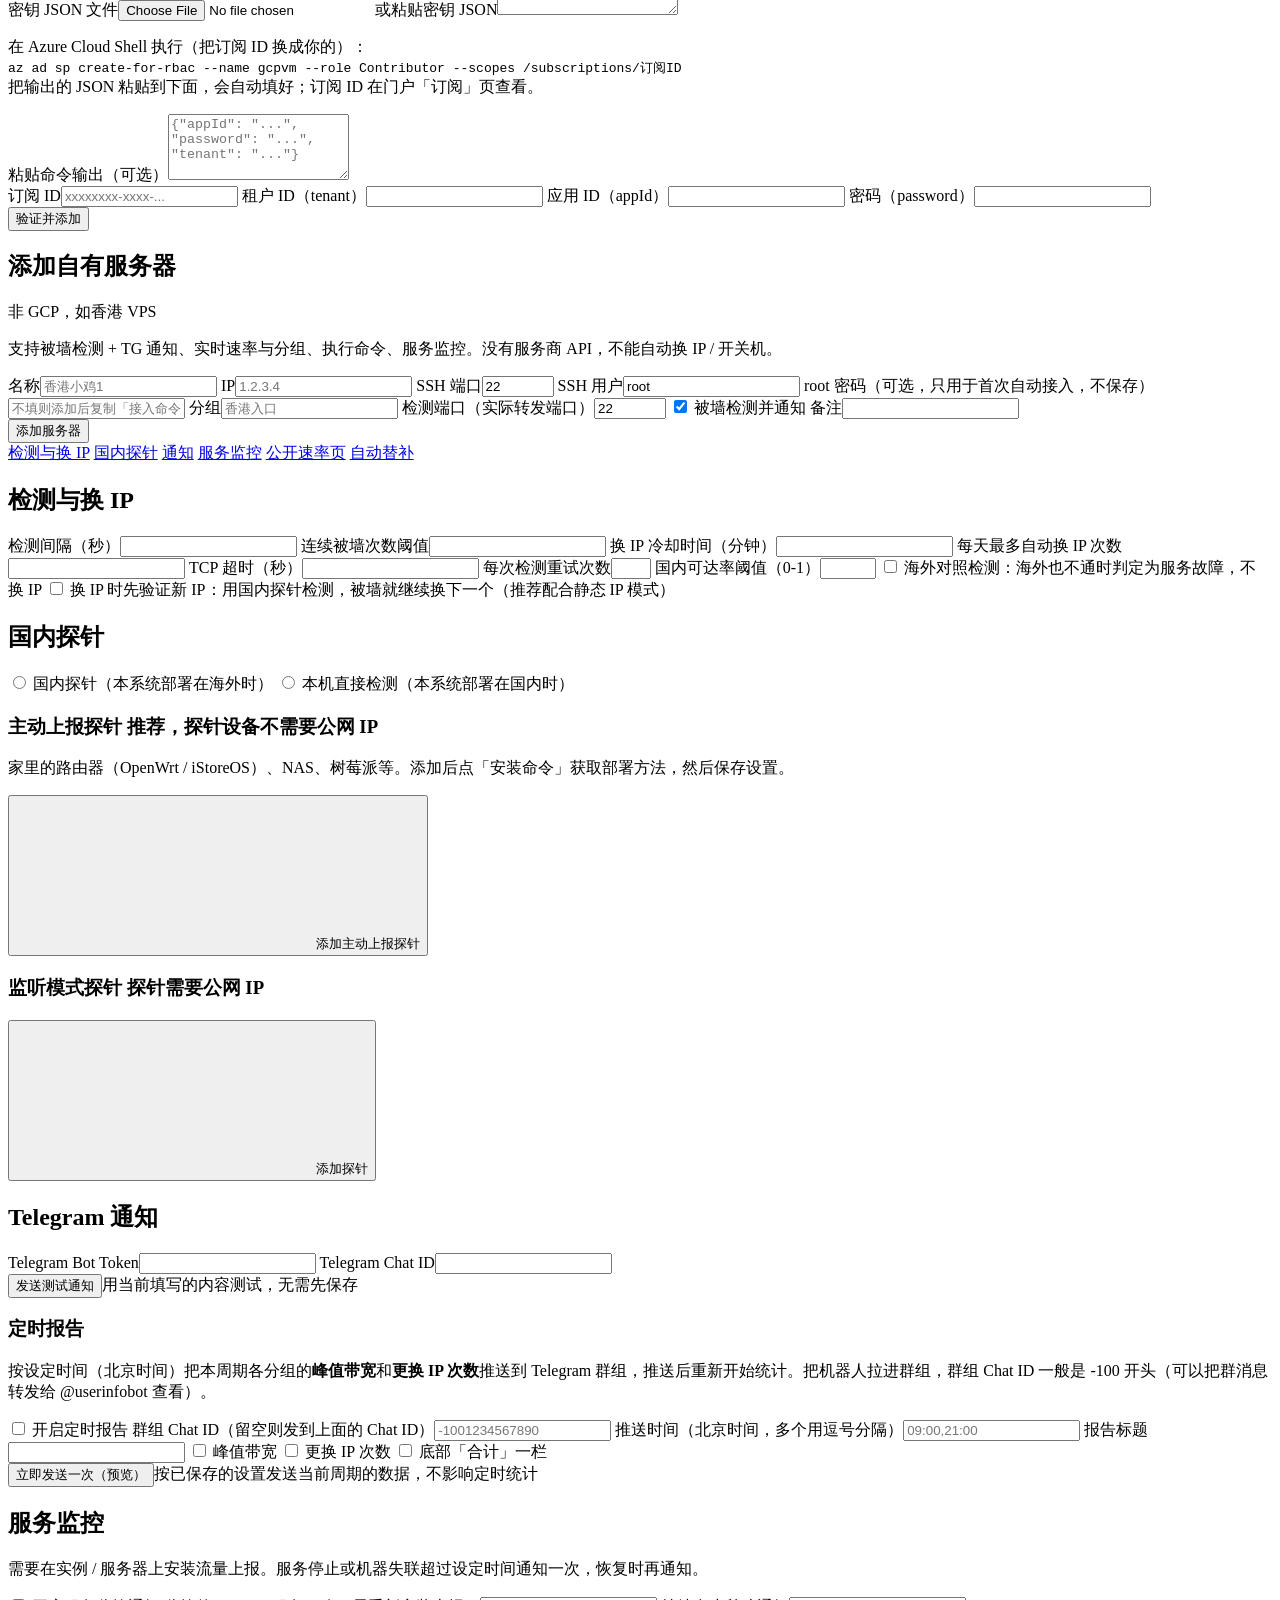
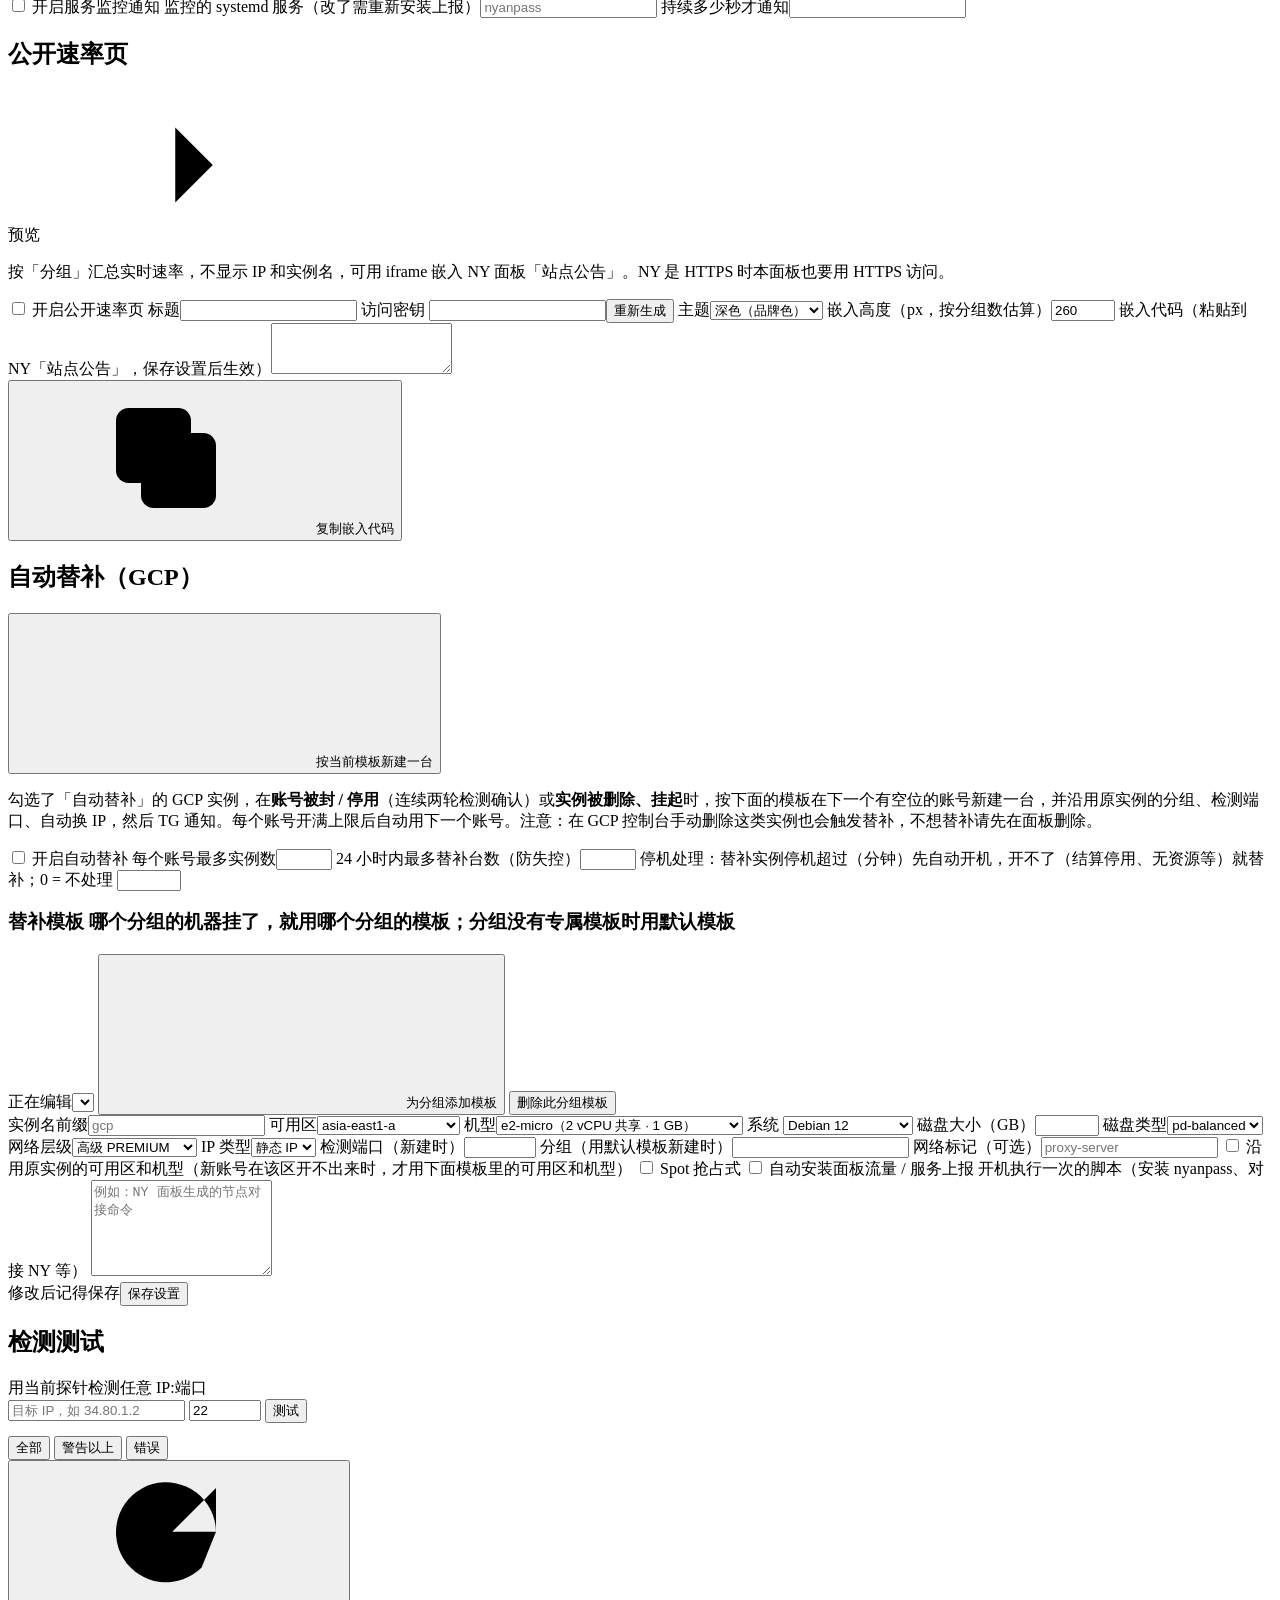
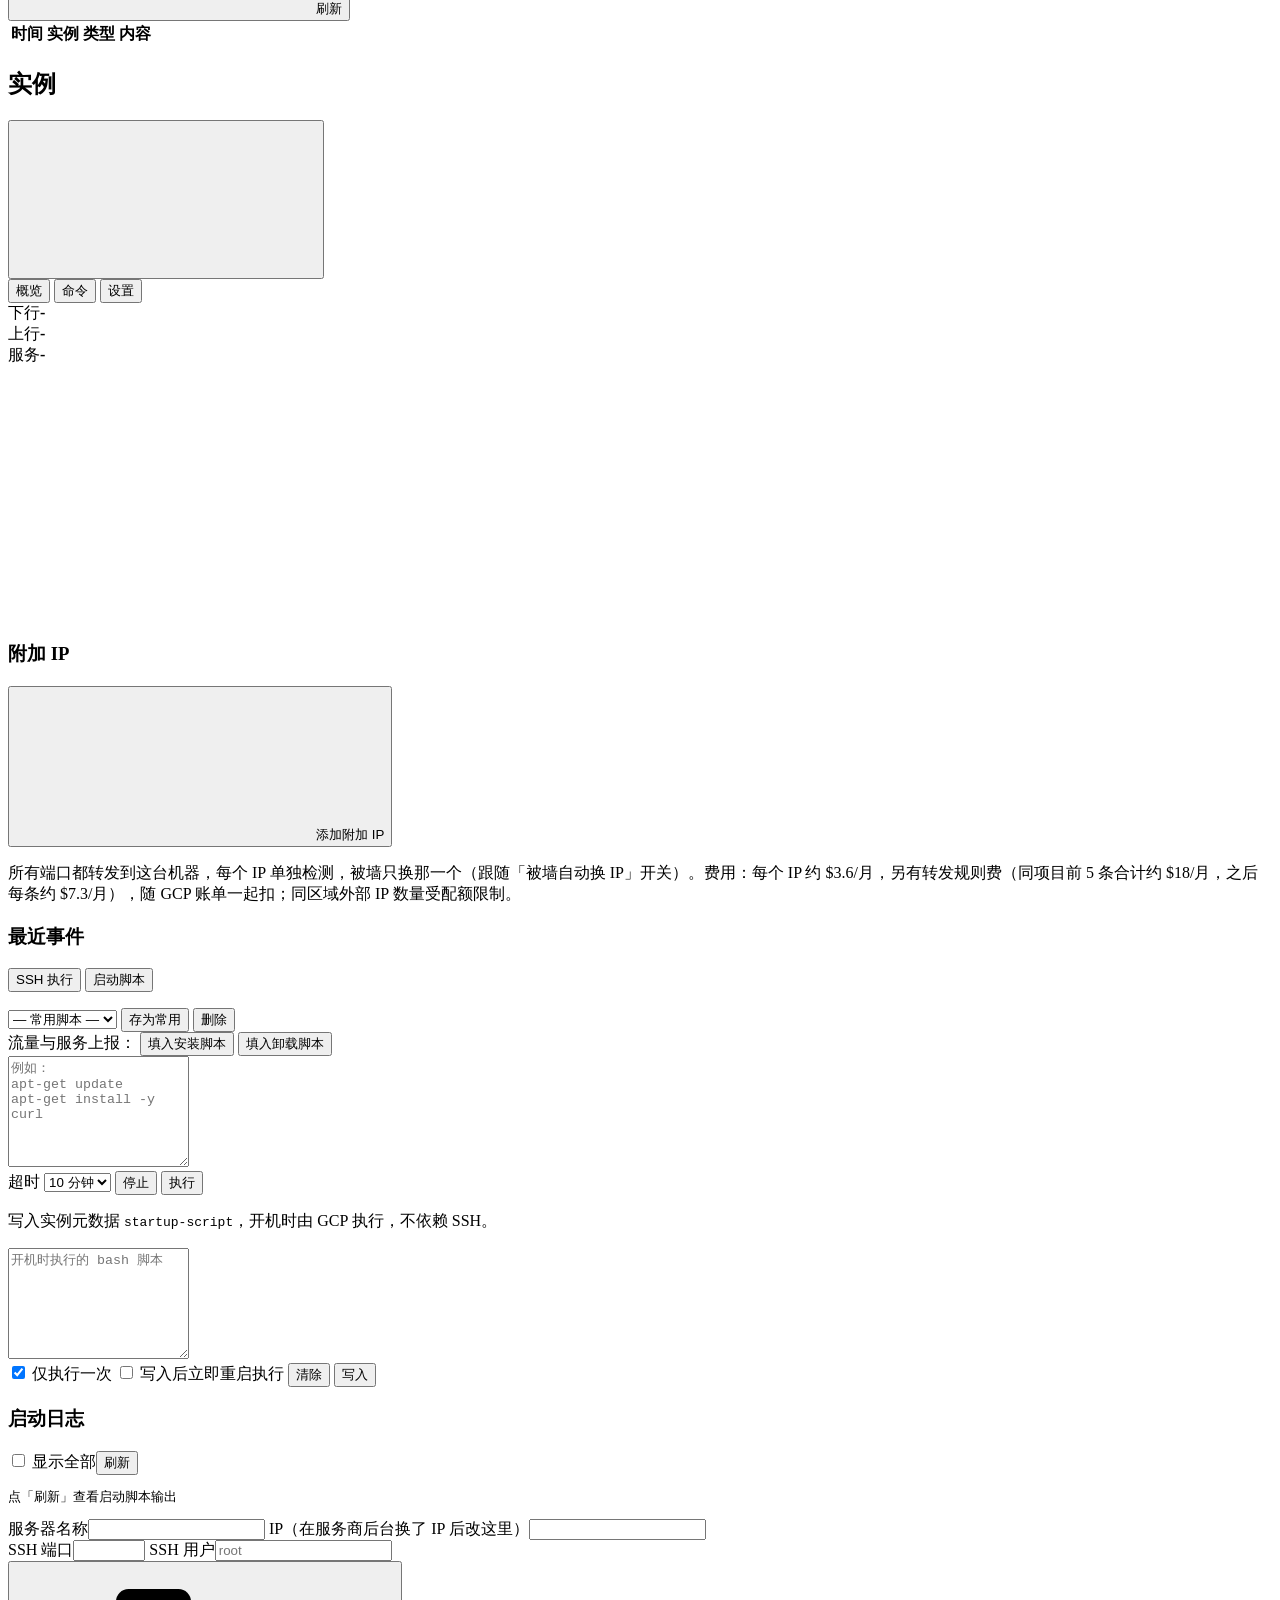
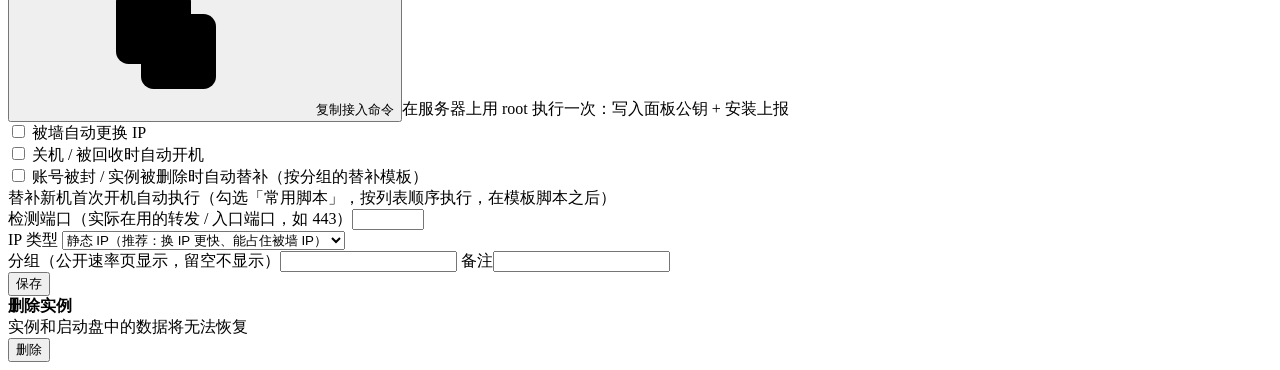
==== commit cf886e3e: "定时报告默认不显示「合计」，可在设置中勾选 Co-Authored-By: Claude Opus 5.5 <noreply@anthropic.com> Claude-Session: https:" ====
--- a/app/static/index.html
+++ b/app/static/index.html
@@ -281,6 +281,7 @@
               <label class="span2">报告标题<input name="report_title" maxlength="60"></label>
               <label class="check"><input type="checkbox" name="report_peaks"> 峰值带宽</label>
               <label class="check"><input type="checkbox" name="report_ip_changes"> 更换 IP 次数</label>
+              <label class="check"><input type="checkbox" name="report_total"> 底部「合计」一栏</label>
               <div class="span2 inline"><button type="button" class="btn small" id="report-send">立即发送一次（预览）</button><span class="muted small">按已保存的设置发送当前周期的数据，不影响定时统计</span></div>
             </div>
 
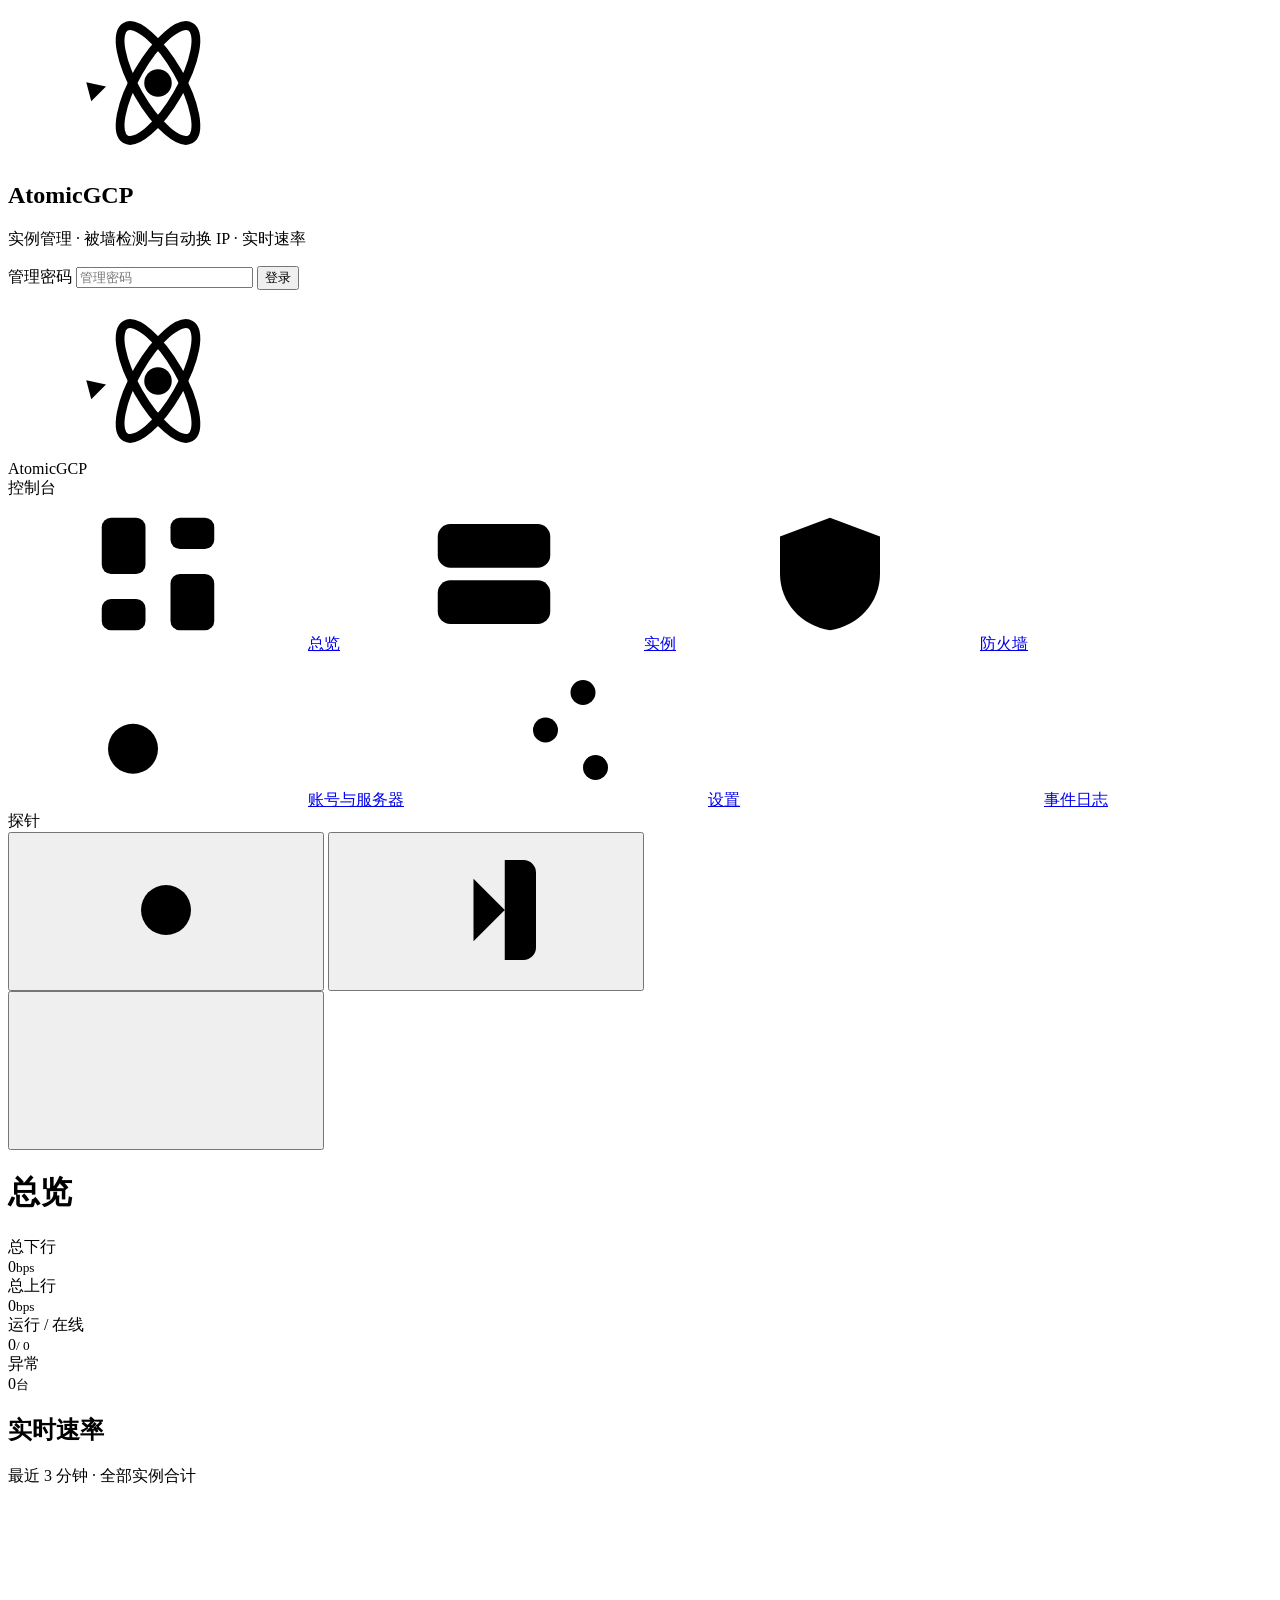
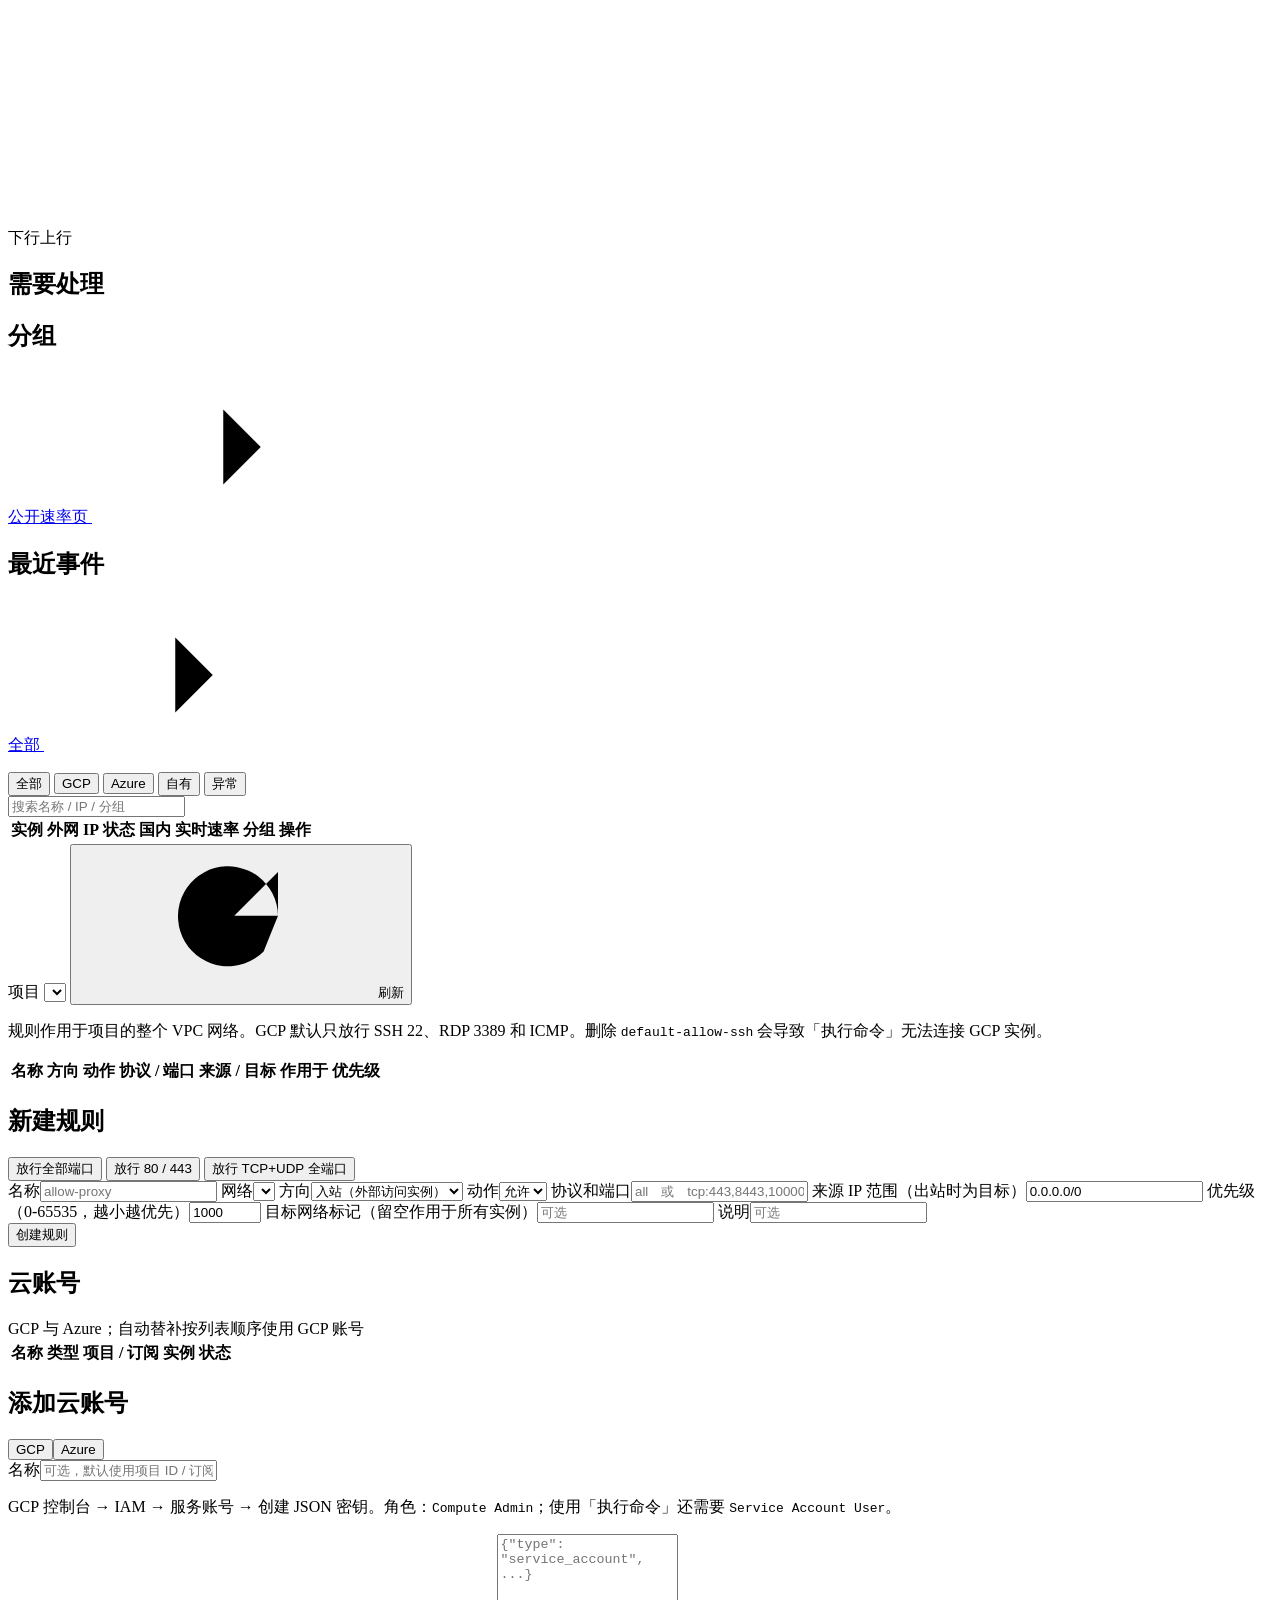
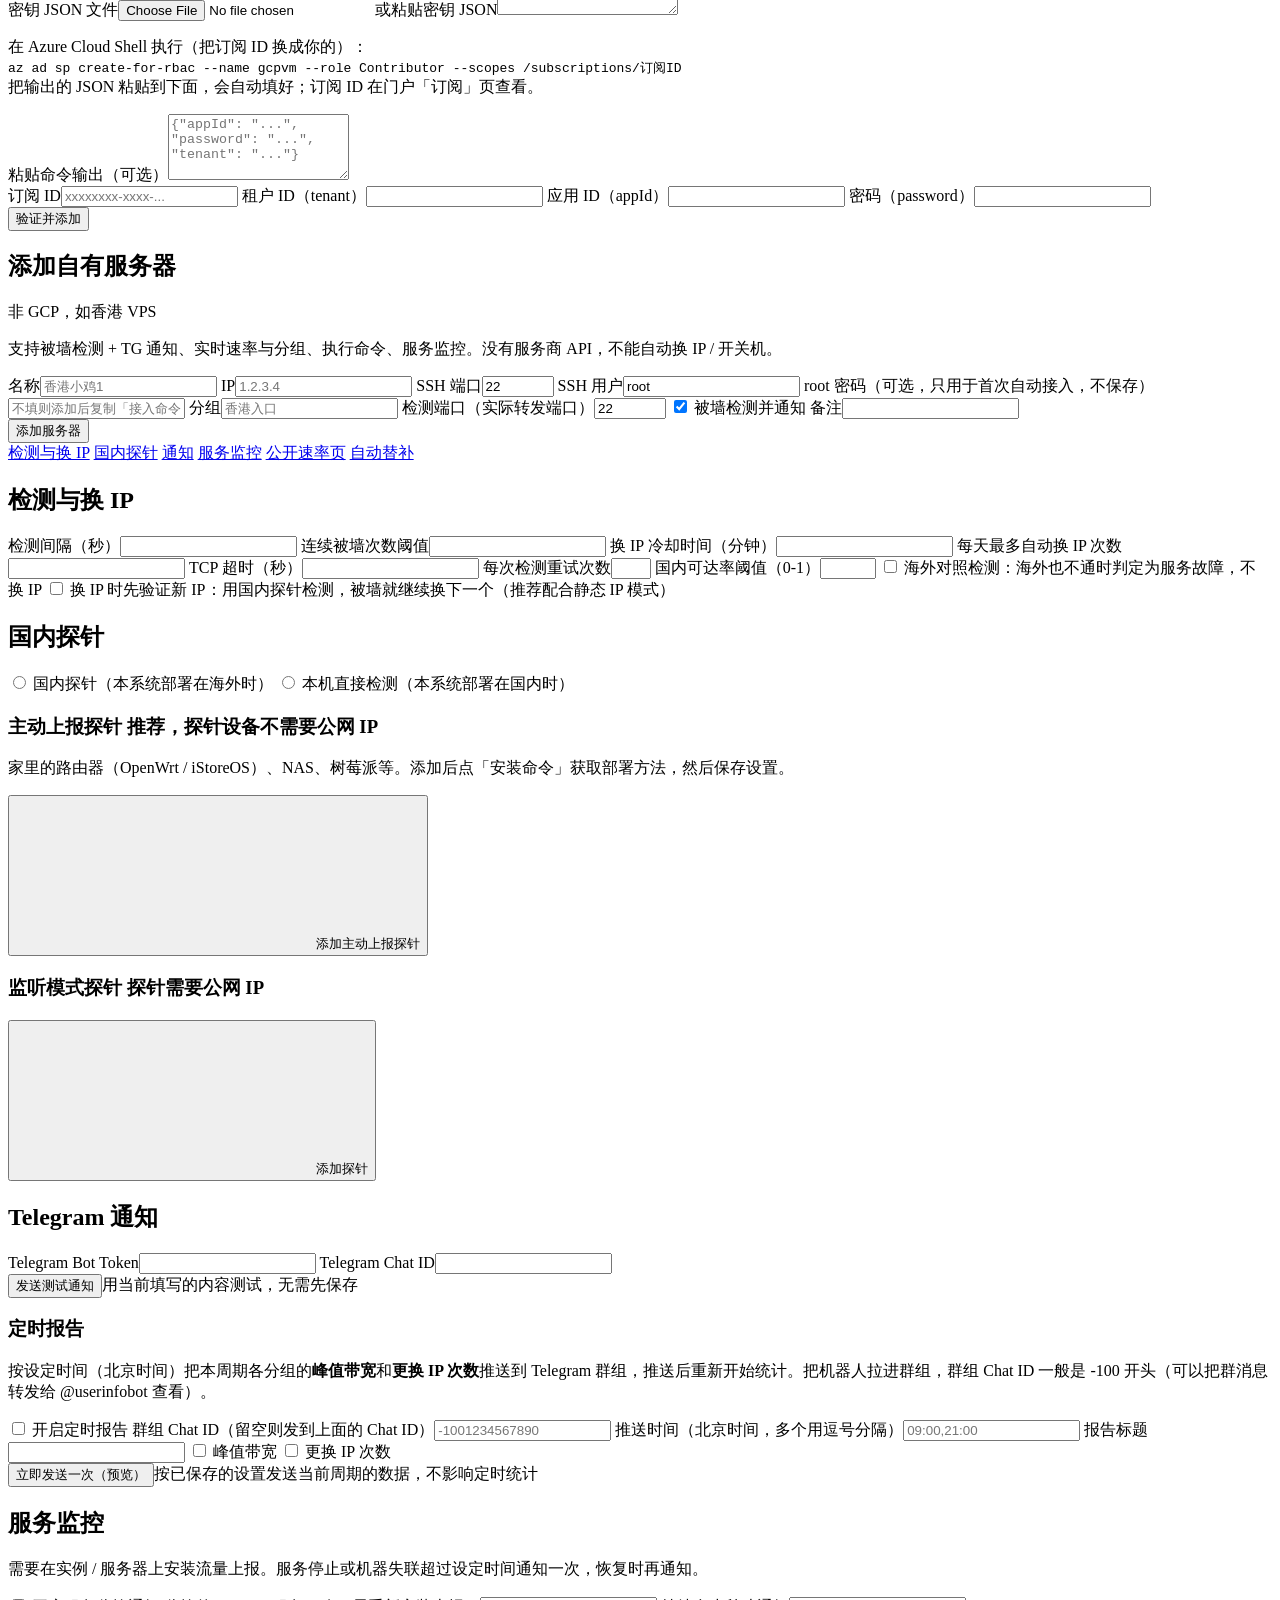
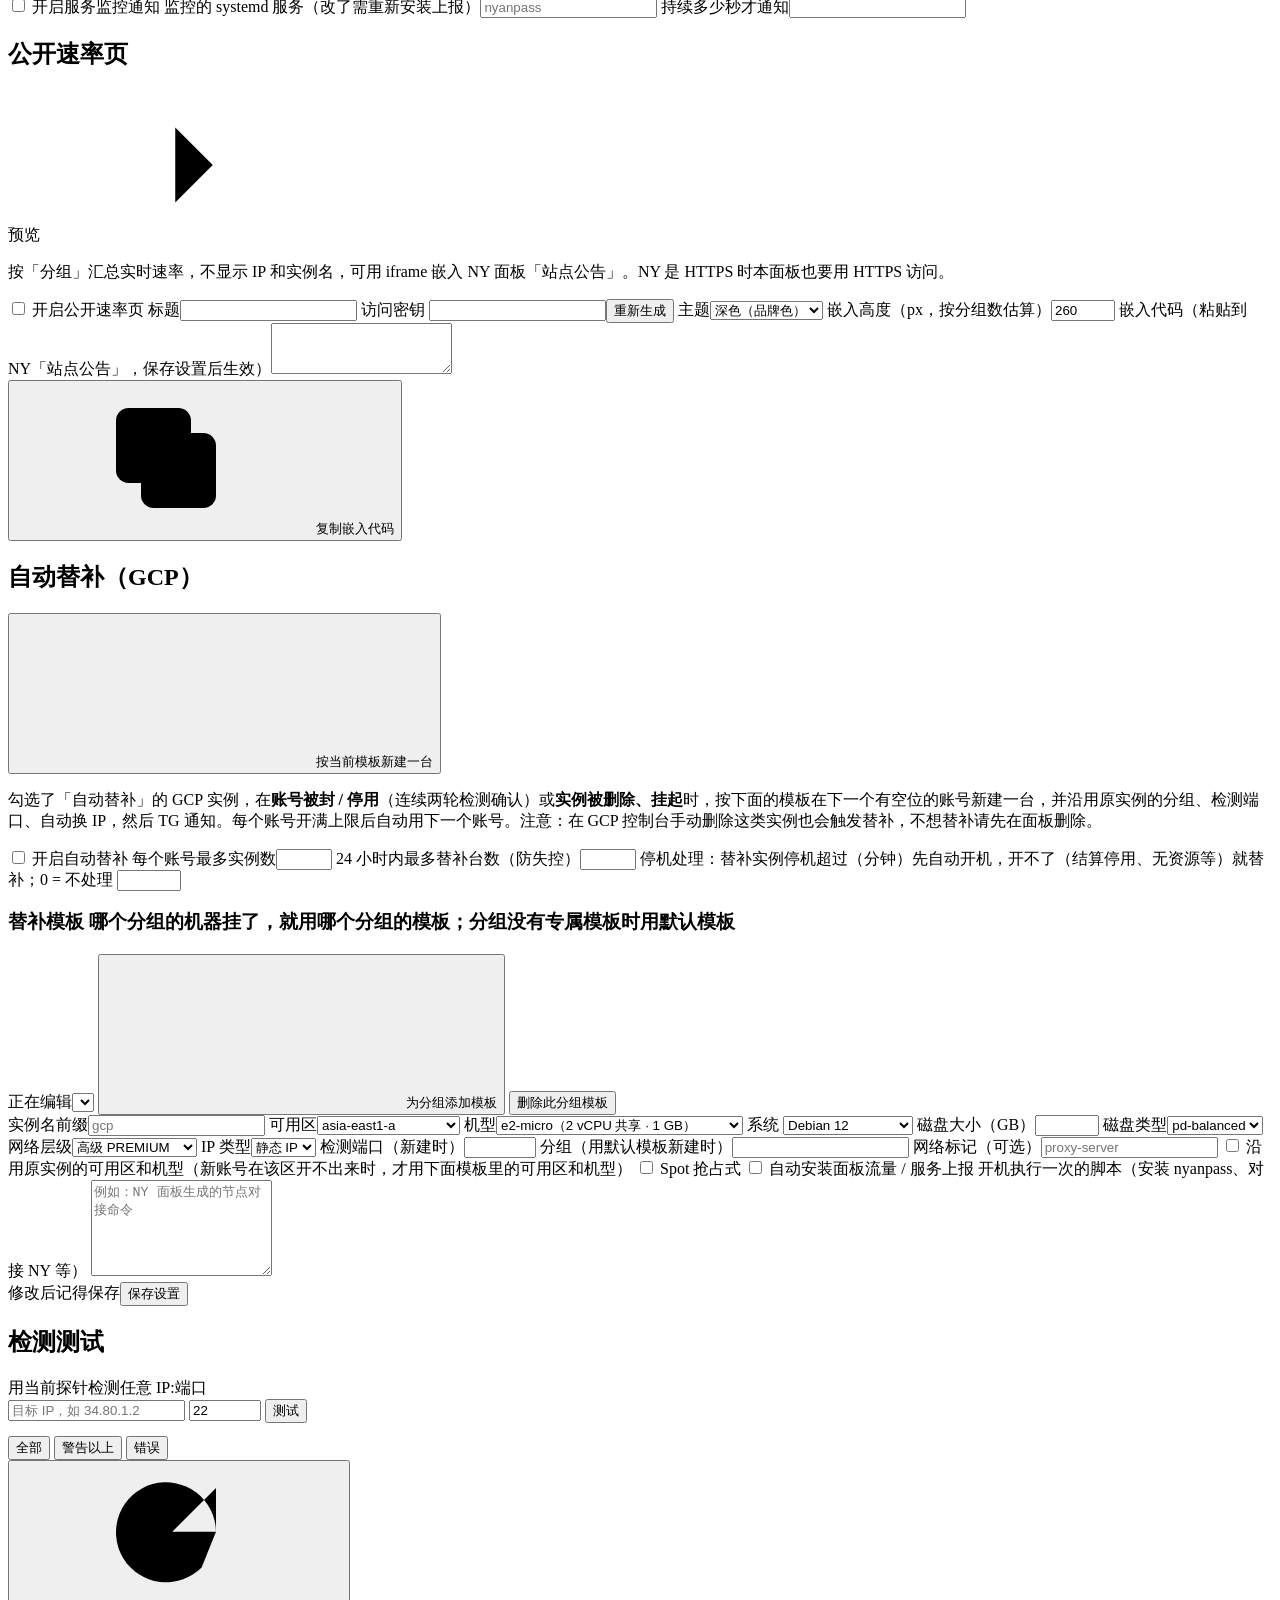
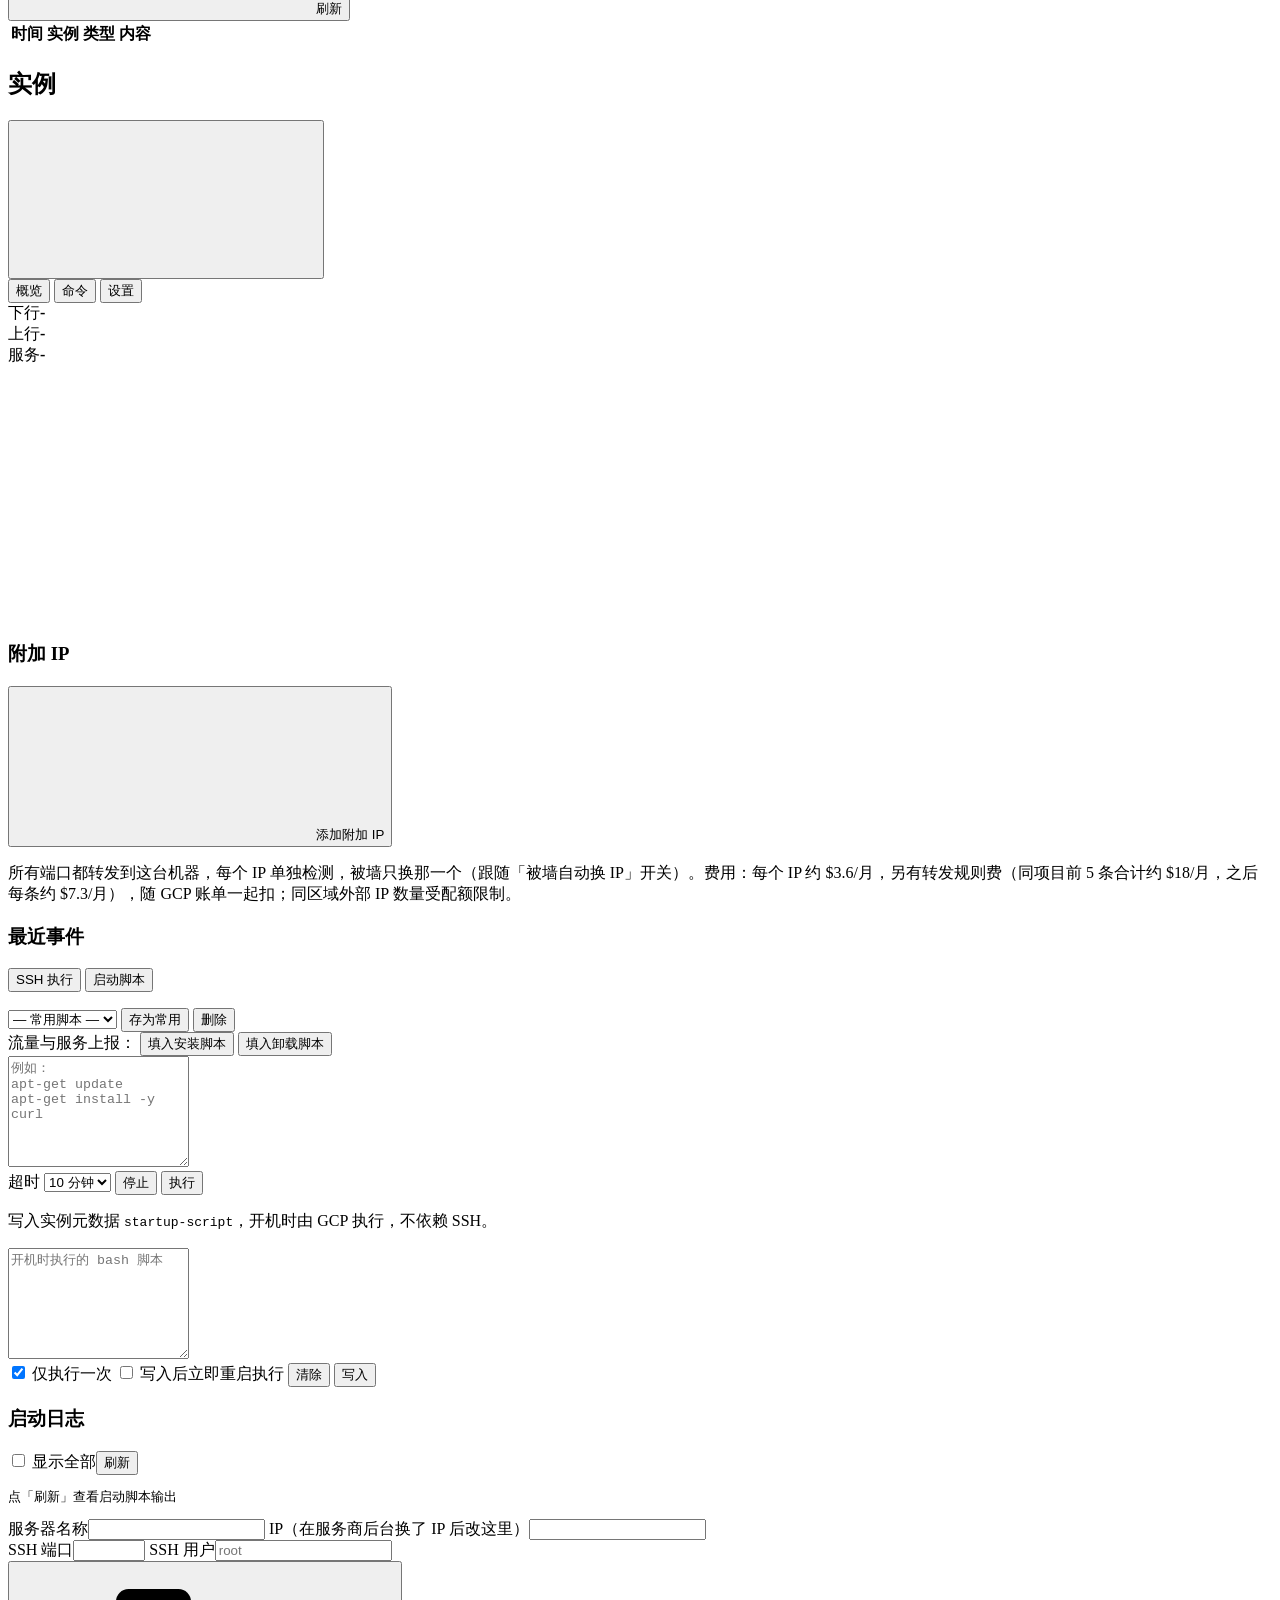
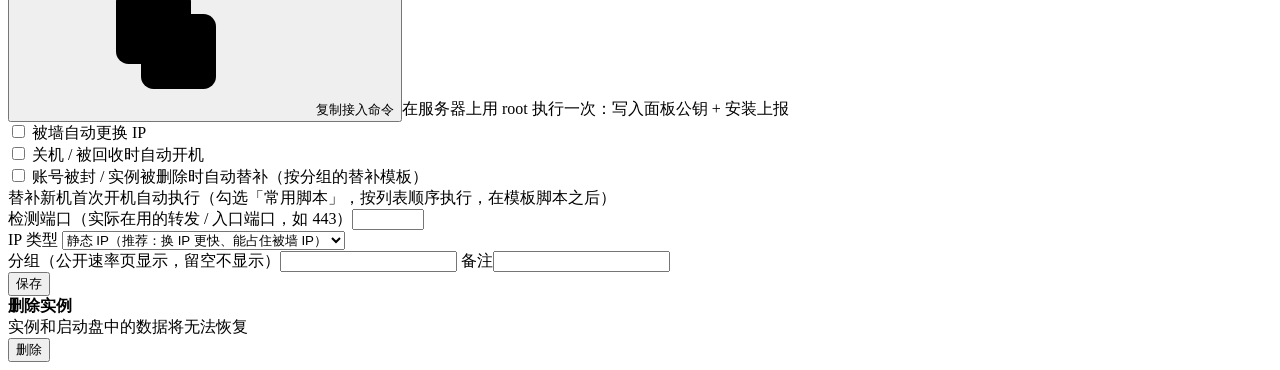
==== commit bc543085: "定时报告彻底去掉「合计」及其选项 Co-Authored-By: Claude Opus 5.5 <noreply@anthropic.com> Claude-Session: https://cla" ====
--- a/app/static/index.html
+++ b/app/static/index.html
@@ -281,7 +281,6 @@
               <label class="span2">报告标题<input name="report_title" maxlength="60"></label>
               <label class="check"><input type="checkbox" name="report_peaks"> 峰值带宽</label>
               <label class="check"><input type="checkbox" name="report_ip_changes"> 更换 IP 次数</label>
-              <label class="check"><input type="checkbox" name="report_total"> 底部「合计」一栏</label>
               <div class="span2 inline"><button type="button" class="btn small" id="report-send">立即发送一次（预览）</button><span class="muted small">按已保存的设置发送当前周期的数据，不影响定时统计</span></div>
             </div>
 
